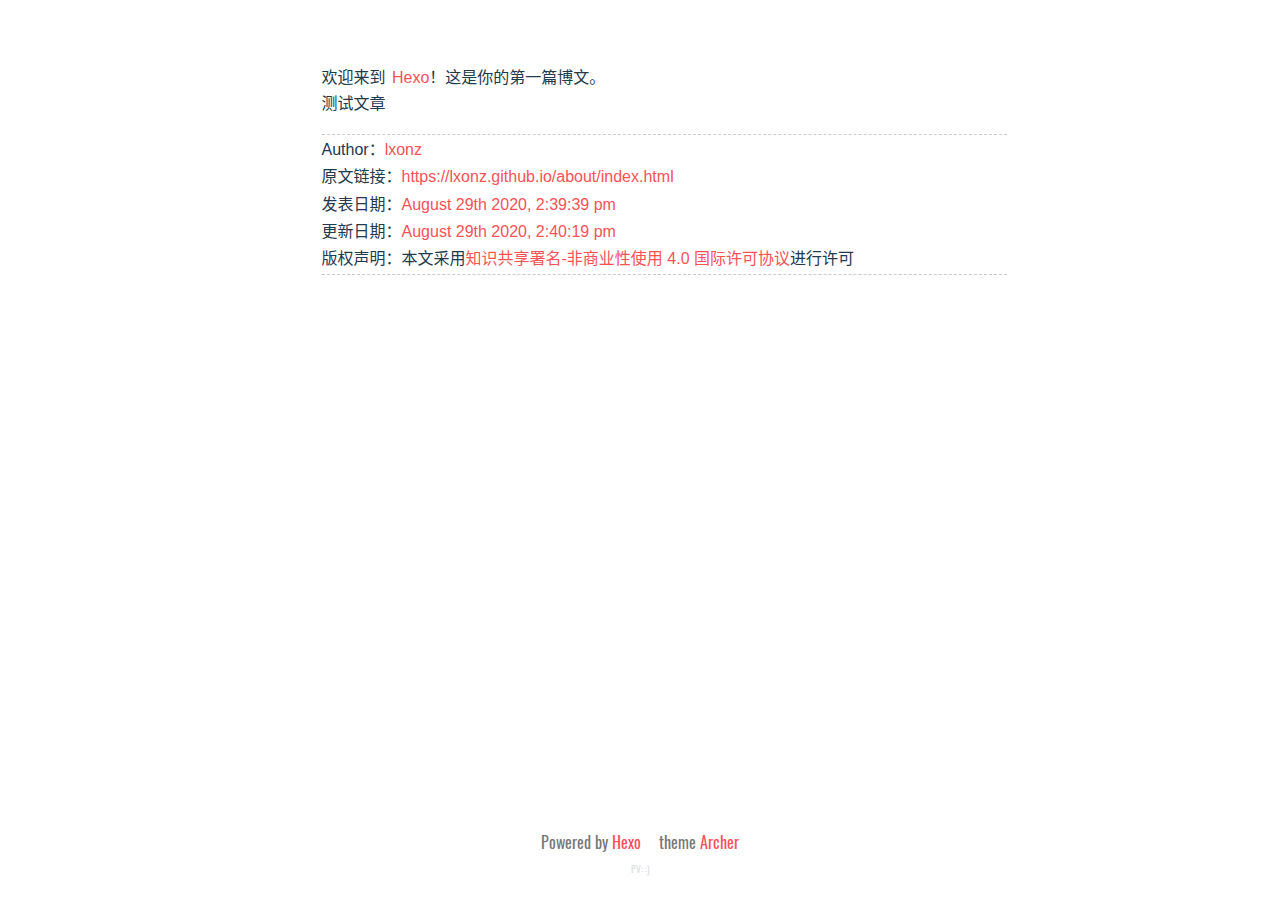
==== about/index.html @ fa8827c8 "Site updated: 2020-08-29 15:02:23" ====
<!DOCTYPE html>
<html lang="en">
    <!-- title -->




<!-- keywords -->




<head>
    <meta charset="utf-8">
    <meta name="viewport" content="width=device-width, initial-scale=1.0, user-scalable=no" >
    <meta name="author" content="lxonz">
    <meta name="renderer" content="webkit">
    <meta name="copyright" content="lxonz">
    
    <meta name="keywords" content="hexo,hexo-theme,hexo-blog">
    
    <meta name="description" content="">
    <meta name="description" content="欢迎来到 Hexo！这是你的第一篇博文。测试文章">
<meta property="og:type" content="website">
<meta property="og:title" content="about">
<meta property="og:url" content="https://lxonz.github.io/about/index.html">
<meta property="og:site_name" content="Hexo">
<meta property="og:description" content="欢迎来到 Hexo！这是你的第一篇博文。测试文章">
<meta property="og:locale" content="en_US">
<meta property="article:published_time" content="2020-08-29T06:39:39.000Z">
<meta property="article:modified_time" content="2020-08-29T06:40:19.985Z">
<meta property="article:author" content="lxonz">
<meta name="twitter:card" content="summary">
    <meta http-equiv="Cache-control" content="no-cache">
    <meta http-equiv="X-UA-Compatible" content="IE=edge,chrome=1"/>
    
    <title>about · lxonz&#39;s Blog</title>
    <style type="text/css">
    @font-face {
        font-family: 'Oswald-Regular';
        src: url("/font/Oswald-Regular.ttf");
    }

    body {
        margin: 0;
    }

    header,
    footer,
    .back-top,
    .sidebar,
    .container,
    .site-intro-meta,
    .toc-wrapper {
        display: none;
    }

    .site-intro {
        position: relative;
        z-index: 3;
        width: 100%;
        /* height: 50vh; */
        overflow: hidden;
    }

    .site-intro-placeholder {
        position: absolute;
        z-index: -2;
        top: 0;
        left: 0;
        width: calc(100% + 300px);
        height: 100%;
        background: repeating-linear-gradient(-45deg, #444 0, #444 80px, #333 80px, #333 160px);
        background-position: center center;
        transform: translate3d(-226px, 0, 0);
        animation: gradient-move 2.5s ease-out 0s infinite;
    }

    @keyframes gradient-move {
        0% {
            transform: translate3d(-226px, 0, 0);
        }
        100% {
            transform: translate3d(0, 0, 0);
        }
    }

</style>

    <link rel="preload" href= "/css/style.css?v=20180824" as="style" onload="this.onload=null;this.rel='stylesheet'" />
    <link rel="stylesheet" href= "/css/mobile.css?v=20180824" media="(max-width: 980px)">
    
    <link rel="preload" href="https://cdnjs.cloudflare.com/ajax/libs/fancybox/3.2.5/jquery.fancybox.min.css" as="style" onload="this.onload=null;this.rel='stylesheet'" />
    
    <!-- /*! loadCSS. [c]2017 Filament Group, Inc. MIT License */
/* This file is meant as a standalone workflow for
- testing support for link[rel=preload]
- enabling async CSS loading in browsers that do not support rel=preload
- applying rel preload css once loaded, whether supported or not.
*/ -->
<script>
(function( w ){
	"use strict";
	// rel=preload support test
	if( !w.loadCSS ){
		w.loadCSS = function(){};
	}
	// define on the loadCSS obj
	var rp = loadCSS.relpreload = {};
	// rel=preload feature support test
	// runs once and returns a function for compat purposes
	rp.support = (function(){
		var ret;
		try {
			ret = w.document.createElement( "link" ).relList.supports( "preload" );
		} catch (e) {
			ret = false;
		}
		return function(){
			return ret;
		};
	})();

	// if preload isn't supported, get an asynchronous load by using a non-matching media attribute
	// then change that media back to its intended value on load
	rp.bindMediaToggle = function( link ){
		// remember existing media attr for ultimate state, or default to 'all'
		var finalMedia = link.media || "all";

		function enableStylesheet(){
			link.media = finalMedia;
		}

		// bind load handlers to enable media
		if( link.addEventListener ){
			link.addEventListener( "load", enableStylesheet );
		} else if( link.attachEvent ){
			link.attachEvent( "onload", enableStylesheet );
		}

		// Set rel and non-applicable media type to start an async request
		// note: timeout allows this to happen async to let rendering continue in IE
		setTimeout(function(){
			link.rel = "stylesheet";
			link.media = "only x";
		});
		// also enable media after 3 seconds,
		// which will catch very old browsers (android 2.x, old firefox) that don't support onload on link
		setTimeout( enableStylesheet, 3000 );
	};

	// loop through link elements in DOM
	rp.poly = function(){
		// double check this to prevent external calls from running
		if( rp.support() ){
			return;
		}
		var links = w.document.getElementsByTagName( "link" );
		for( var i = 0; i < links.length; i++ ){
			var link = links[ i ];
			// qualify links to those with rel=preload and as=style attrs
			if( link.rel === "preload" && link.getAttribute( "as" ) === "style" && !link.getAttribute( "data-loadcss" ) ){
				// prevent rerunning on link
				link.setAttribute( "data-loadcss", true );
				// bind listeners to toggle media back
				rp.bindMediaToggle( link );
			}
		}
	};

	// if unsupported, run the polyfill
	if( !rp.support() ){
		// run once at least
		rp.poly();

		// rerun poly on an interval until onload
		var run = w.setInterval( rp.poly, 500 );
		if( w.addEventListener ){
			w.addEventListener( "load", function(){
				rp.poly();
				w.clearInterval( run );
			} );
		} else if( w.attachEvent ){
			w.attachEvent( "onload", function(){
				rp.poly();
				w.clearInterval( run );
			} );
		}
	}


	// commonjs
	if( typeof exports !== "undefined" ){
		exports.loadCSS = loadCSS;
	}
	else {
		w.loadCSS = loadCSS;
	}
}( typeof global !== "undefined" ? global : this ) );
</script>

    <link rel="icon" href= "/assets/favicon.jpg" />
    <link rel="preload" href="https://cdn.jsdelivr.net/npm/webfontloader@1.6.28/webfontloader.min.js" as="script" />
    <link rel="preload" href="https://cdn.jsdelivr.net/npm/jquery@3.3.1/dist/jquery.min.js" as="script" />
    <link rel="preload" href="/scripts/main.js" as="script" />
    <link rel="preload" as="font" href="/font/Oswald-Regular.ttf" crossorigin>
    <link rel="preload" as="font" href="https://at.alicdn.com/t/font_327081_1dta1rlogw17zaor.woff" crossorigin>
    
    <!-- fancybox -->
    <script src="https://cdnjs.cloudflare.com/ajax/libs/fancybox/3.2.5/jquery.fancybox.min.js" defer></script>
    <!-- 百度统计  -->
    
    <!-- 谷歌统计  -->
    
<meta name="generator" content="Hexo 5.1.1"></head>

    
    
<header class="header">

    <div class="read-progress"></div>
    <div class="header-sidebar-menu">&#xe775;</div>
    <!-- post页的toggle banner  -->
    
    <a class="home-link" href=/>lxonz's Blog.</a>
</header>
    <div class="wrapper">
        <div class="site-intro" style="






">
    
    <!-- 主页  -->
            
    <div class="site-intro-placeholder"></div>
    <div class="site-intro-img" style="background-image: url(/)"></div>
    <div class="site-intro-meta">
        <!-- 标题  -->
        <h1 class="intro-title">
            <!-- 主页  -->
            
        </h1>
        <!-- 副标题 -->
        <p class="intro-subtitle">
            <!-- 主页副标题  -->
            
        </p>
        <!-- 文章页meta -->
        
    </div>
</div>
        <script>
 
  // get user agent
  var browser = {
    versions: function () {
      var u = window.navigator.userAgent;
      return {
        userAgent: u,
        trident: u.indexOf('Trident') > -1, //IE内核
        presto: u.indexOf('Presto') > -1, //opera内核
        webKit: u.indexOf('AppleWebKit') > -1, //苹果、谷歌内核
        gecko: u.indexOf('Gecko') > -1 && u.indexOf('KHTML') == -1, //火狐内核
        mobile: !!u.match(/AppleWebKit.*Mobile.*/), //是否为移动终端
        ios: !!u.match(/\(i[^;]+;( U;)? CPU.+Mac OS X/), //ios终端
        android: u.indexOf('Android') > -1 || u.indexOf('Linux') > -1, //android终端或者uc浏览器
        iPhone: u.indexOf('iPhone') > -1 || u.indexOf('Mac') > -1, //是否为iPhone或者安卓QQ浏览器
        iPad: u.indexOf('iPad') > -1, //是否为iPad
        webApp: u.indexOf('Safari') == -1, //是否为web应用程序，没有头部与底部
        weixin: u.indexOf('MicroMessenger') == -1, //是否为微信浏览器
        uc: u.indexOf('UCBrowser') > -1 //是否为android下的UC浏览器
      };
    }()
  }
  console.log("userAgent:" + browser.versions.userAgent);

  // callback
  function fontLoaded() {
    console.log('font loaded');
    if (document.getElementsByClassName('site-intro-meta')) {
      document.getElementsByClassName('intro-title')[0].classList.add('intro-fade-in');
      document.getElementsByClassName('intro-subtitle')[0].classList.add('intro-fade-in');
      var postIntros = document.getElementsByClassName('post-intros')[0]
      if (postIntros) {
        postIntros.classList.add('post-fade-in');
      }
    }
  }

  // UC不支持跨域，所以直接显示
  function asyncCb(){
    if (browser.versions.uc) {
      console.log("UCBrowser");
      fontLoaded();
    } else {
      WebFont.load({
        custom: {
          families: ['Oswald-Regular']
        },
        loading: function () {  //所有字体开始加载
          // console.log('loading');
        },
        active: function () {  //所有字体已渲染
          fontLoaded();
        },
        inactive: function () { //字体预加载失败，无效字体或浏览器不支持加载
          console.log('inactive: timeout');
          fontLoaded();
        },
        timeout: 5000 // Set the timeout to two seconds
      });
    }
  }

  function asyncErr(){
    console.warn('script load from CDN failed, will load local script')
  }

  // load webfont-loader async, and add callback function
  function async(u, cb, err) {
    var d = document, t = 'script',
      o = d.createElement(t),
      s = d.getElementsByTagName(t)[0];
    o.src = u;
    if (cb) { o.addEventListener('load', function (e) { cb(null, e); }, false); }
    if (err) { o.addEventListener('error', function (e) { err(null, e); }, false); }
    s.parentNode.insertBefore(o, s);
  }

  var asyncLoadWithFallBack = function(arr, success, reject) {
      var currReject = function(){
        reject()
        arr.shift()
        if(arr.length)
          async(arr[0], success, currReject)
        }

      async(arr[0], success, currReject)
  }

  asyncLoadWithFallBack([
    "https://cdn.jsdelivr.net/npm/webfontloader@1.6.28/webfontloader.min.js", 
    "https://cdn.bootcss.com/webfont/1.6.28/webfontloader.js",
    "/lib/webfontloader.min.js"
  ], asyncCb, asyncErr)
</script>        
        <img class="loading" src="/assets/loading.svg" style="display: block; margin: 6rem auto 0 auto; width: 6rem; height: 6rem;" />
        <div class="container container-unloaded">
            <main class="main post-page">
    <article class="article-entry">
        <p>欢迎来到 <a href="https://lxonz.github.io/">Hexo</a>！这是你的第一篇博文。<br>测试文章</p>

    </article>
    <!-- license  -->
    
        <div class="license-wrapper">
            <p>Author：<a href="https://lxonz.github.io">lxonz</a>
            <p>原文链接：<a href="https://lxonz.github.io/about/index.html">https://lxonz.github.io/about/index.html</a>
            <p>发表日期：<a href="https://lxonz.github.io/about/index.html">August 29th 2020, 2:39:39 pm</a>
            <p>更新日期：<a href="https://lxonz.github.io/about/index.html">August 29th 2020, 2:40:19 pm</a>
            <p>版权声明：本文采用<a rel="license noopener" target="_blank" href="http://creativecommons.org/licenses/by-nc/4.0/">知识共享署名-非商业性使用 4.0 国际许可协议</a>进行许可</p>
        </div>
    
    <!-- paginator  -->
    <ul class="post-paginator">
        <li class="next">
            
        </li>
        <li class="previous">
            
        </li>
    </ul>
    <!-- 评论插件 -->
    <!-- 来必力City版安装代码 -->

<!-- City版安装代码已完成 -->
    
    
    <!-- gitalk评论 -->

    <!-- utteranc评论 -->

    <!-- partial('_partial/comment/changyan') -->
    <!--PC版-->


    
    

    <!-- 评论 -->
</main>
            <!-- profile -->
            
        </div>
        <footer class="footer footer-unloaded">
    <!-- social  -->
    
    <div class="social">
        
    
        
            
                <a href="mailto:747490324@qq.com" class="iconfont-archer email" title=email ></a>
            
        
    
        
            
                <a href="//github.com/lxonz" class="iconfont-archer github" target="_blank" title=github></a>
            
        
    
        
            
                <span class="iconfont-archer wechat" title=wechat>
                  
                  <img class="profile-qr" src="/assets/example_qr.png" />
                </span>
            
        
    
        
            
                <span class="iconfont-archer qq" title=qq>
                  
                  <img class="profile-qr" src="/747490324" />
                </span>
            
        
    
        
    
        
    
        
    
        
    
        
    
        
    
        
    
        
    
        
    
        
    
        
    
        
    
        
    
        
    
        
    
        
    

    </div>
    
    <!-- powered by Hexo  -->
    <div class="copyright">
        <span id="hexo-power">Powered by <a href="https://hexo.io/" target="_blank">Hexo</a></span><span class="iconfont-archer power">&#xe635;</span><span id="theme-info">theme <a href="https://github.com/fi3ework/hexo-theme-archer" target="_blank">Archer</a></span>
    </div>
    <!-- 不蒜子  -->
    
    <div class="busuanzi-container">
    
     
    <span id="busuanzi_container_site_pv">PV: <span id="busuanzi_value_site_pv"></span> :)</span>
    
    </div>
    
</footer>
    </div>
    <!-- toc -->
    
    <div class="back-top iconfont-archer">&#xe639;</div>
    <div class="sidebar sidebar-hide">
    <ul class="sidebar-tabs sidebar-tabs-active-0">
        <li class="sidebar-tab-archives"><span class="iconfont-archer">&#xe67d;</span><span class="tab-name">Archive</span></li>
        <li class="sidebar-tab-tags"><span class="iconfont-archer">&#xe61b;</span><span class="tab-name">Tag</span></li>
        <li class="sidebar-tab-categories"><span class="iconfont-archer">&#xe666;</span><span class="tab-name">Cate</span></li>
    </ul>
    <div class="sidebar-content sidebar-content-show-archive">
          <div class="sidebar-panel-archives">
    <!-- 在ejs中将archive按照时间排序 -->
    
    
    
    
    
    
    <div class="total-and-search">
        <div class="total-archive">
        Total : 0
        </div>
        <!-- search  -->
        
    </div>
    
    <div class="post-archive">
    
    </div>
  </div>
        <div class="sidebar-panel-tags">
    <div class="sidebar-tags-name">
    
    </div>
    <div class="iconfont-archer sidebar-tags-empty">&#xe678;</div>
    <div class="tag-load-fail" style="display: none; color: #ccc; font-size: 0.6rem;">
    缺失模块。<br/>
    1、请确保node版本大于6.2<br/>
    2、在博客根目录（注意不是archer根目录）执行以下命令：<br/>
    <span style="color: #f75357; font-size: 1rem; line-height: 2rem;">npm i hexo-generator-json-content --save</span><br/>
    3、在根目录_config.yml里添加配置：
    <pre style="color: #787878; font-size: 0.6rem;">
jsonContent:
  meta: false
  pages: false
  posts:
    title: true
    date: true
    path: true
    text: false
    raw: false
    content: false
    slug: false
    updated: false
    comments: false
    link: false
    permalink: false
    excerpt: false
    categories: true
    tags: true</pre>
    </div> 
    <div class="sidebar-tags-list"></div>
</div>
        <div class="sidebar-panel-categories">
    <div class="sidebar-categories-name">
    
    </div>
    <div class="iconfont-archer sidebar-categories-empty">&#xe678;</div>
    <div class="sidebar-categories-list"></div>
</div>
    </div>
</div> 
    <script>
    var siteMeta = {
        root: "/",
        author: "lxonz"
    }
</script>
    <!-- CDN failover -->
    <script src="https://cdn.jsdelivr.net/npm/jquery@3.3.1/dist/jquery.min.js"></script>
    <script type="text/javascript">
        if (typeof window.$ === 'undefined')
        {
            console.warn('jquery load from jsdelivr failed, will load local script')
            document.write('<script src="/lib/jquery.min.js">\x3C/script>')
        }
    </script>
    <script src="/scripts/main.js"></script>
    <!-- algolia -->
    
    <!-- busuanzi  -->
    
    <script async src="//busuanzi.ibruce.info/busuanzi/2.3/busuanzi.pure.mini.js"></script>
    
    <!-- CNZZ  -->
    
    </div>
    <!-- async load share.js -->
     
    </body>
</html>
---- css/style.css ----
@font-face{font-family:'iconfont-archer';src:url("//at.alicdn.com/t/font_327081_s1wbjxwfu9c.eot");src:url("//at.alicdn.com/t/font_327081_s1wbjxwfu9c.eot?#iefix") format("embedded-opentype"),url("//at.alicdn.com/t/font_327081_s1wbjxwfu9c.woff") format("woff"),url("//at.alicdn.com/t/font_327081_s1wbjxwfu9c.ttf") format("truetype"),url("//at.alicdn.com/t/font_327081_s1wbjxwfu9c.svg#iconfont-archer") format("svg")}.iconfont-archer{font-family:'iconfont-archer' !important;font-size:1rem;font-style:normal;-webkit-font-smoothing:antialiased;-moz-osx-font-smoothing:grayscale}/*! normalize.css v3.0.2 | MIT License | git.io/normalize */html{-ms-text-size-adjust:100%;-webkit-text-size-adjust:100%}body{margin:0}article,aside,details,figcaption,figure,footer,header,hgroup,main,menu,nav,section,summary{display:block}audio,canvas,progress,video{display:inline-block;vertical-align:baseline}audio:not([controls]){display:none;height:0}[hidden],template{display:none}a{background-color:transparent}a:active,a:hover{outline:0}abbr[title]{border-bottom:1px dotted}b,strong{font-weight:bold}dfn{font-style:italic}h1{font-size:2em;margin:0.67em 0}mark{background:#ff0;color:#000}small{font-size:80%}sub,sup{font-size:75%;line-height:0;position:relative;vertical-align:baseline}sup{top:-0.5em}sub{bottom:-0.25em}img{border:0}svg:not(:root){overflow:hidden}figure{margin:1em 40px}hr{-moz-box-sizing:content-box;box-sizing:content-box;height:0}pre{overflow:auto}code,kbd,pre,samp{font-family:monospace, monospace;font-size:1em}button,input,optgroup,select,textarea{color:inherit;font:inherit;margin:0}button{overflow:visible}button,select{text-transform:none}button,html input[type="button"],input[type="reset"],input[type="submit"]{-webkit-appearance:button;cursor:pointer}button[disabled],html input[disabled]{cursor:default}button::-moz-focus-inner,input::-moz-focus-inner{border:0;padding:0}input{line-height:normal}input[type='checkbox'],input[type='radio']{box-sizing:border-box;padding:0}input[type='number']::-webkit-inner-spin-button,input[type='number']::-webkit-outer-spin-button{height:auto}input[type='searcher']{-webkit-appearance:textfield;-moz-box-sizing:content-box;-webkit-box-sizing:content-box;box-sizing:content-box}input[type='searcher']::-webkit-searcher-cancel-button,input[type='searcher']::-webkit-searcher-decoration{-webkit-appearance:none}fieldset{border:1px solid #c0c0c0;margin:0 2px;padding:0.35em 0.625em 0.75em}legend{border:0;padding:0}textarea{overflow:auto}optgroup{font-weight:bold}table{border-collapse:collapse;border-spacing:0}td,th{padding:0}html{font-size:16px;font-family:-apple-system,BlinkMacSystemFont,"Helvetica Neue",Arial,"PingFang SC","Hiragino Sans GB",STHeiti,"Microsoft YaHei","Microsoft JhengHei","Source Han Sans SC","Noto Sans CJK SC","Source Han Sans CN","Noto Sans SC","Source Han Sans TC","Noto Sans CJK TC","WenQuanYi Micro Hei",SimSun,sans-serif;overflow-x:hidden}*{font-family:inherit}body{z-index:100;position:relative;background-color:#fff;overflow-x:hidden}.wrapper{z-index:1;display:flex;flex-direction:column;width:100%;min-height:100vh;transition:all 0.3s ease-in 0s;transform:translate3d(0, 0, 0);position:relative;box-shadow:-3px 0 2px 0 rgba(0,0,0,0.6)}.wrapper-sidebar-active{transform:translate3d(400px, 0, 0)}.main{order:1;width:50%;min-width:42.8125rem;flex-grow:0;padding:0 0 0 0;margin-left:3rem}.container{display:flex;padding:3rem 0 0 0;position:relative;background-color:#fff;top:0;left:0;align-items:flex-start;justify-content:center;width:100%;overflow:hidden;transition:all 0.5s ease-out 0s;opacity:1;transform:translate3d(0, 0, 0)}.container-unloaded{opacity:0;transform:translate3d(0, 1rem, 0)}a{text-decoration:none}ul,li{list-style-type:none}.back-top{position:fixed;display:block;left:1rem;bottom:1rem;z-index:10;opacity:0;width:1.5rem;height:1.5rem;text-align:center;line-height:1.5rem;border:2px solid #000;background-color:rgba(255,255,255,0.8);cursor:pointer}.back-top:hover{background-color:#000;color:#fff}.back-top-show{opacity:1;pointer-events:initial}::selection{background:#f75357;color:#eee}::-moz-selection{background:#f75357;color:#eee}::-webkit-selection{background:#f75357;color:#eee}.fancy-link{padding:0 !important;margin:0 !important}.site-intro-img{position:absolute;z-index:-1;top:0;left:0;height:calc(100% + 1px);width:100%;filter:brightness(0.5);-webkit-filter:brightness(0.5);-moz-filter:brightness(0.5);background-repeat:no-repeat;background-position:center center;background-size:cover;background-color:transparent}.site-intro-meta{width:100%;height:100%;display:flex;flex-direction:column;justify-content:center;align-items:center}.intro-title,.intro-subtitle{font-family:"Oswald-Regular";color:#fff;margin:0;opacity:0;transition:all 0.5s ease-out 0s;transform:translate(0, -1rem)}.intro-title{font-size:4rem}.intro-subtitle{font-size:2rem;transition-delay:0.5s}.intro-fade-in{opacity:1;transform:translate(0, 0)}.header{position:fixed;top:0;width:100%;height:3.5rem;overflow:hidden;z-index:10;transform:translate3d(0, 0, 0);transition:transform 0.3s ease-in 0s}.header-sidebar-active{transform:translate3d(400px, 0, 0)}.read-progress{width:100%;position:absolute;top:0;left:0;height:3px;background-color:rgba(0,0,0,0.7);transition:transform 0.1s ease-out 0s;transform:translate3d(-100%, 0, 0);z-index:99999}.banner{position:relative;width:100%;margin:0 auto;height:calc(100% - 1px);border-bottom:1px solid rgba(0,0,0,0.8);background-color:rgba(255,255,255,0.8);transform:translate3d(0, -100%, 0);transition:transform 0.3s ease-out 0s}.banner-show{transform:translate3d(0, 0, 0)}.post-title{display:flex;justify-content:center;align-items:center;height:100%;width:70%;margin-left:15%}.post-title a{white-space:nowrap;color:rgba(0,0,0,0.8);line-height:100%;max-width:100%;text-overflow:ellipsis;overflow:hidden;padding-bottom:0.2rem;text-align:center;font-size:1.5rem}.blog-title{display:flex;position:absolute;right:2.5rem;top:50%;transform:translate(0, -50%);justify-content:center;align-items:center;height:100%}.blog-title a{vertical-align:top;white-space:nowrap;color:#000;font:1rem/1rem "Oswald-Regular"}.blog-title a:hover{color:#f75357}.header-sidebar-menu{position:absolute;left:1rem;top:50%;border:2px solid #fff;width:1.5rem;height:1.5rem;transform:translate(0, -50%);transition:transform 0.3s ease;font-family:'iconfont-archer';color:#fff;text-align:center;line-height:1.5rem;z-index:21;cursor:pointer}.header-sidebar-menu:hover{background-color:#fff;color:#000;transform:translate(0, -50%)}.header-sidebar-menu-active{transform:translate(0, -50%) rotate(180deg) !important;transition:transform 0.3s ease}.header-sidebar-menu-black{color:#000;background-color:#fff;border-color:#000}.header-sidebar-menu-black:hover{background-color:#000;color:#fff}.home-link{position:absolute;right:2.5rem;top:50%;transform:translate(0, -50%);font-family:"Oswald-Regular";color:#fff;cursor:pointer}.home-link:hover{color:#f75357}.home-link-hide{display:none}.profile{order:0;vertical-align:top;flex-shrink:0;margin:4px 0 0 0;width:200px;font:1rem "Oswald-Regular";border-bottom:1px solid rgba(0,0,0,0.1);padding-bottom:0.5rem}.profile *{color:#777}.profile>*:last-child{border-bottom:none;padding-bottom:0}.profile-avatar{display:block;border-radius:1rem;width:100%;box-shadow:0 0 2px 0 rgba(0,0,0,0.6)}.profile-name{font-size:2rem;line-height:3rem;padding:0.5rem 0 0 0;color:#333;text-align:center}.profile-signature{font-size:1rem;text-align:center}.profile-social{position:relative;width:100%;text-align:left;line-height:1.7rem;padding:0.5rem 0;border-bottom:1px solid rgba(0,0,0,0.1)}.profile-social .iconfont-archer{position:relative}.profile-social .iconfont-archer{display:inline-block;text-align:center}.profile-social .iconfont-archer::before{display:inline-block;color:#777;font-size:1.5rem;margin:0 .4rem 0 0}.profile-social .iconfont-archer:last-of-child::before{margin:0}.profile-social .email{top:1.5px}.profile-social .email::before{content:'\e642'}.profile-social .email:hover::before{color:#0cb49d}.profile-social .github::before{font-size:1.6rem;content:'\e69f'}.profile-social .github:hover::before{color:#24292e}.profile-social .wechat{top:2px}.profile-social .wechat::before{font-size:1.4rem;content:'\ec7d'}.profile-social .wechat:hover::before{color:#42ae3c}.profile-social .qq{top:2px}.profile-social .qq::before{font-size:1.4rem;content:'\e61d'}.profile-social .qq:hover::before{color:#4f4e71}.profile-social .telegram{top:2px}.profile-social .telegram::before{font-size:1.3rem;content:'\e731'}.profile-social .telegram:hover::before{color:#36a1d3}.profile-social .weibo::before{font-size:1.6rem;content:'\e619'}.profile-social .weibo:hover::before{color:#d52a2a}.profile-social .zhihu{top:1.5px}.profile-social .zhihu::before{font-size:1.35rem;content:'\e61a'}.profile-social .zhihu:hover::before{color:#0f88eb}.profile-social .douban{top:1px}.profile-social .douban::before{font-size:1.25rem;content:'\e605'}.profile-social .douban:hover::before{color:#007711}.profile-social .facebook{top:2px}.profile-social .facebook::before{font-size:1.5rem;content:'\e67a'}.profile-social .facebook:hover::before{color:#3b5998}.profile-social .twitter::before{content:'\e634'}.profile-social .twitter:hover::before{color:#1da1f2}.profile-social .instagram{top:1px}.profile-social .instagram::before{content:'\e79d';font-size:1.4rem}.profile-social .instagram:hover::before{color:#8042b6}.profile-social .stack-overflow::before{font-size:1.15rem;content:'\e80b'}.profile-social .stack-overflow:hover::before{color:#f37f23}.profile-social .segmentFault{top:1.5px}.profile-social .segmentFault::before{font-size:1.5rem;content:'\e60c'}.profile-social .segmentFault:hover::before{color:#f37f23}.profile-social .juejin::before{font-size:1.35rem;content:'\e60b'}.profile-social .juejin:hover::before{color:#f37f23}.profile-social .v2ex::before{font-size:1.1rem;content:'\e663'}.profile-social .v2ex:hover::before{color:#171718}.profile-social .bilibili{top:2px}.profile-social .bilibili::before{font-size:1.75rem;content:'\e64e'}.profile-social .bilibili:hover::before{color:#2cb2f9}.profile-social .linkedin{top:-.5px}.profile-social .linkedin::before{font-size:1.25rem;content:'\e695'}.profile-social .linkedin:hover::before{color:#0077b5}.profile-social .steam{top:-.5px}.profile-social .steam::before{font-size:1.25rem;content:'\f23b'}.profile-social .steam:hover::before{color:#010101}.profile-social .others{top:-.5px}.profile-social .others::before{font-size:1.1rem;content:'\e64a'}.profile-social .others:hover::before{color:#8090b0}.profile-social .rss::before{font-size:1.05rem;content:'\e652'}.profile-social .rss:hover::before{color:#e53935}.wechat,.qq{cursor:pointer}.wechat:hover .profile-qr,.qq:hover .profile-qr{opacity:1;visibility:visible}.profile-qr{visibility:hidden;position:absolute;left:0;bottom:2.5rem;border:3px solid #fff;border-radius:3px;z-index:99;background-color:#fff;width:7rem;opacity:0;transition:all 0.1s ease-in 0s}.friends{padding:0.5rem 0;border-bottom:1px solid rgba(0,0,0,0.1);text-align:left}.friends div{font-size:1.2rem;text-align:left;font-weight:bold}.friends a{margin-right:0.6rem}.about-me{padding:0.5rem 0;border-bottom:1px solid rgba(0,0,0,0.1)}.about-me a{font-size:1.2rem;font-weight:bold}.footer{flex-grow:1;display:flex;flex-direction:column;justify-content:flex-end;padding:2.5rem 0 1.5rem 0;background-color:#fff}.social{text-align:center;vertical-align:text-bottom}.social .iconfont-archer{position:relative}.social .iconfont-archer{display:inline-block;text-align:center}.social .iconfont-archer::before{display:inline-block;color:#777;font-size:2.4rem;margin:0 .5rem 0 0}.social .iconfont-archer:last-of-child::before{margin:0}.social .email{top:2.4px}.social .email::before{content:'\e642'}.social .email:hover::before{color:#0cb49d}.social .github::before{font-size:2.56rem;content:'\e69f'}.social .github:hover::before{color:#24292e}.social .wechat{top:3.2px}.social .wechat::before{font-size:2.24rem;content:'\ec7d'}.social .wechat:hover::before{color:#42ae3c}.social .qq{top:3.2px}.social .qq::before{font-size:2.24rem;content:'\e61d'}.social .qq:hover::before{color:#4f4e71}.social .telegram{top:3.2px}.social .telegram::before{font-size:2.08rem;content:'\e731'}.social .telegram:hover::before{color:#36a1d3}.social .weibo::before{font-size:2.56rem;content:'\e619'}.social .weibo:hover::before{color:#d52a2a}.social .zhihu{top:2.4px}.social .zhihu::before{font-size:2.16rem;content:'\e61a'}.social .zhihu:hover::before{color:#0f88eb}.social .douban{top:1.6px}.social .douban::before{font-size:2rem;content:'\e605'}.social .douban:hover::before{color:#007711}.social .facebook{top:3.2px}.social .facebook::before{font-size:2.4rem;content:'\e67a'}.social .facebook:hover::before{color:#3b5998}.social .twitter::before{content:'\e634'}.social .twitter:hover::before{color:#1da1f2}.social .instagram{top:1.6px}.social .instagram::before{content:'\e79d';font-size:2.24rem}.social .instagram:hover::before{color:#8042b6}.social .stack-overflow::before{font-size:1.84rem;content:'\e80b'}.social .stack-overflow:hover::before{color:#f37f23}.social .segmentFault{top:2.4px}.social .segmentFault::before{font-size:2.4rem;content:'\e60c'}.social .segmentFault:hover::before{color:#f37f23}.social .juejin::before{font-size:2.16rem;content:'\e60b'}.social .juejin:hover::before{color:#f37f23}.social .v2ex::before{font-size:1.76rem;content:'\e663'}.social .v2ex:hover::before{color:#171718}.social .bilibili{top:3.2px}.social .bilibili::before{font-size:2.8rem;content:'\e64e'}.social .bilibili:hover::before{color:#2cb2f9}.social .linkedin{top:-.8px}.social .linkedin::before{font-size:2rem;content:'\e695'}.social .linkedin:hover::before{color:#0077b5}.social .steam{top:-.8px}.social .steam::before{font-size:2rem;content:'\f23b'}.social .steam:hover::before{color:#010101}.social .others{top:-.8px}.social .others::before{font-size:1.76rem;content:'\e64a'}.social .others:hover::before{color:#8090b0}.social .rss::before{font-size:1.68rem;content:'\e652'}.social .rss:hover::before{color:#e53935}.copyright{font-family:"Oswald-Regular";margin:0.5rem auto;text-align:center;color:#777}.copyright a{color:#f75357}.power{position:relative;vertical-align:baseline;font-size:1rem;padding:0 0.2rem}.busuanzi-container{text-align:center}#busuanzi_container_site_pv,#busuanzi_container_site_uv{display:block;text-align:center;font:0.6rem "Oswald-Regular";color:#ddd}.page-nav{padding:1rem 0 0.5rem 0;display:flex;justify-content:center}.page-nav>*{font:1.4rem "Oswald-Regular";color:#252525;vertical-align:middle;margin-right:0.5rem;text-align:center}.page-nav a{position:relative;color:#ccc;overflow:visible}.page-nav a::after{content:'';position:absolute;left:calc((100% - 98%) / 2);bottom:-15%;transition:all 0.15s ease-in;width:98%;height:2px;transform:translate(0, 0);background-color:#ccc;opacity:0}.page-nav a:hover::after{transform:translate(0, -2px);opacity:1}@font-face{font-family:'iconfont-archer';src:url("//at.alicdn.com/t/font_327081_s1wbjxwfu9c.eot");src:url("//at.alicdn.com/t/font_327081_s1wbjxwfu9c.eot?#iefix") format("embedded-opentype"),url("//at.alicdn.com/t/font_327081_s1wbjxwfu9c.woff") format("woff"),url("//at.alicdn.com/t/font_327081_s1wbjxwfu9c.ttf") format("truetype"),url("//at.alicdn.com/t/font_327081_s1wbjxwfu9c.svg#iconfont-archer") format("svg")}.iconfont-archer{font-family:'iconfont-archer' !important;font-size:1rem;font-style:normal;-webkit-font-smoothing:antialiased;-moz-osx-font-smoothing:grayscale}.popup{display:none;position:fixed;top:10%;left:50%;width:700px;height:80%;margin-left:-350px;padding:3px 0 0 10px;background:#fff;color:#333;z-index:9999;box-shadow:0px 0px 10px rgba(0,0,0,0.5);border-radius:5px}@media (max-width: 767px){.popup{padding:3px;top:0;left:0;margin:0;width:100%;height:100%;border-radius:0px}}.popoverlay{position:fixed;width:100%;height:100%;top:0px;left:0px;z-index:2080;background-color:rgba(0,0,0,0.3)}.popup-btn-close{position:absolute;top:6px;right:14px;color:#f75357;cursor:pointer}.popup-btn-close .iconfont-archer{font-size:20px}.algolia-popup{overflow:hidden;padding:0}.algolia-popup .popup-btn-close{padding-left:15px;border-left:1px solid #eee;top:10px}.algolia-popup .popup-btn-close .fa{color:#999;font-size:18px}.algolia-popup .popup-btn-close:hover .fa{color:#222}.algolia-search{padding:10px 15px 5px;max-height:50px;border-bottom:1px solid #ccc;background:#f5f5f5;border-top-left-radius:5px;border-top-right-radius:5px}.algolia-search-input-icon{display:inline-block;width:20px}.algolia-search-input-icon .fa{font-size:18px}.algolia-search-input{display:inline-block;width:calc(90% - 20px)}.algolia-search-input input{padding:5px 0;width:100%;outline:none;border:none;background:transparent}.algolia-powered{float:right}.algolia-powered img{display:inline-block;height:18px;vertical-align:middle}.algolia-results{position:relative;overflow:auto;padding:10px 30px;height:calc(100% - 50px)}.algolia-results hr{margin:10px 0}.algolia-results .highlight{font-style:normal;margin:0;padding:0 2px;font-size:inherit;color:#f00}.algolia-hits{margin-top:20px}.algolia-hit-item{margin:15px 0}.algolia-hit-item-link{color:#555;padding:0 0 2px 0;display:block;border-bottom:1px dashed #ccc;transition-duration:0.2s;transition-timing-function:ease-in-out;transition-delay:0s}.algolia-hit-item-link em{font-style:normal;color:#f75357}.ais-search-box--reset-wrapper,.ais-search-box--magnifier-wrapper{display:none !important}.ais-pagination{display:flex;justify-content:center;padding:0;margin:40px 0 0 0;border-top:none}.ais-pagination--item{display:inline-block;margin:0 5px}.ais-pagination--item a{color:#f75357}.ais-pagination--item__active a{pointer-events:none;cursor:auto;color:#222}.ais-pagination--item__page{border-top:none}.ais-pagination--item__page:hover{border-bottom:1px solid #222}.algolia-pagination .disabled-item{visibility:hidden}html::-webkit-scrollbar,.sidebar-panel-archives::-webkit-scrollbar,.sidebar-tags-list::-webkit-scrollbar,.sidebar-categories-list::-webkit-scrollbar,.highlight::-webkit-scrollbar{background-color:rgba(0,0,0,0.5);width:5px}html::-webkit-scrollbar-corner,.sidebar-panel-archives::-webkit-scrollbar-corner,.sidebar-tags-list::-webkit-scrollbar-corner,.sidebar-categories-list::-webkit-scrollbar-corner,.highlight::-webkit-scrollbar-corner{display:none}html::-webkit-scrollbar-button,.sidebar-panel-archives::-webkit-scrollbar-button,.sidebar-tags-list::-webkit-scrollbar-button,.sidebar-categories-list::-webkit-scrollbar-button,.highlight::-webkit-scrollbar-button{display:none}html::-webkit-scrollbar-button:start:increment,html::-webkit-scrollbar-button:end:decrement,.sidebar-panel-archives::-webkit-scrollbar-button:start:increment,.sidebar-panel-archives::-webkit-scrollbar-button:end:decrement,.sidebar-tags-list::-webkit-scrollbar-button:start:increment,.sidebar-tags-list::-webkit-scrollbar-button:end:decrement,.sidebar-categories-list::-webkit-scrollbar-button:start:increment,.sidebar-categories-list::-webkit-scrollbar-button:end:decrement,.highlight::-webkit-scrollbar-button:start:increment,.highlight::-webkit-scrollbar-button:end:decrement{display:none}html::-webkit-scrollbar-thumb,.sidebar-panel-archives::-webkit-scrollbar-thumb,.sidebar-tags-list::-webkit-scrollbar-thumb,.sidebar-categories-list::-webkit-scrollbar-thumb,.highlight::-webkit-scrollbar-thumb{border-radius:8px;background-color:rgba(0,0,0,0.2)}html::-webkit-scrollbar-track,html::-webkit-scrollbar-thumb,.sidebar-panel-archives::-webkit-scrollbar-track,.sidebar-panel-archives::-webkit-scrollbar-thumb,.sidebar-tags-list::-webkit-scrollbar-track,.sidebar-tags-list::-webkit-scrollbar-thumb,.sidebar-categories-list::-webkit-scrollbar-track,.sidebar-categories-list::-webkit-scrollbar-thumb,.highlight::-webkit-scrollbar-track,.highlight::-webkit-scrollbar-thumb{border:none}html::-webkit-scrollbar-thumb,.sidebar-panel-archives::-webkit-scrollbar-thumb,.sidebar-tags-list::-webkit-scrollbar-thumb,.sidebar-categories-list::-webkit-scrollbar-thumb,.highlight::-webkit-scrollbar-thumb{background-color:rgba(255,255,255,0.2);border-radius:0px}html::-webkit-scrollbar-track:hover,.sidebar-panel-archives::-webkit-scrollbar-track:hover,.sidebar-tags-list::-webkit-scrollbar-track:hover,.sidebar-categories-list::-webkit-scrollbar-track:hover,.highlight::-webkit-scrollbar-track:hover{background-color:rgba(0,0,0,0.1)}.sidebar-archive::-webkit-scrollbar-thumb,.sidebar-tags-list::-webkit-scrollbar-thumb,.sidebar-categories-list::-webkit-scrollbar-thumb{border-radius:8px;background-color:rgba(255,255,255,0.7)}.sidebar-archive::-webkit-scrollbar-thumb,.sidebar-tags-list::-webkit-scrollbar-thumb,.sidebar-categories-list::-webkit-scrollbar-thumb{background-color:rgba(255,255,255,0.7);border-radius:0px}.sidebar-archive::-webkit-scrollbar-track:hover,.sidebar-tags-list::-webkit-scrollbar-track:hover,.sidebar-categories-list::-webkit-scrollbar-track:hover{background-color:rgba(255,255,255,0.7)}.highlight::-webkit-scrollbar{height:5px}.highlight::-webkit-scrollbar-thumb{border-radius:8px;background-color:rgba(255,255,255,0.3)}.highlight::-webkit-scrollbar-thumb{background-color:rgba(255,255,255,0.3);border-radius:0px}.highlight::-webkit-scrollbar-track:hover{background-color:rgba(255,255,255,0.3)}@font-face{font-family:'iconfont-archer';src:url("//at.alicdn.com/t/font_327081_s1wbjxwfu9c.eot");src:url("//at.alicdn.com/t/font_327081_s1wbjxwfu9c.eot?#iefix") format("embedded-opentype"),url("//at.alicdn.com/t/font_327081_s1wbjxwfu9c.woff") format("woff"),url("//at.alicdn.com/t/font_327081_s1wbjxwfu9c.ttf") format("truetype"),url("//at.alicdn.com/t/font_327081_s1wbjxwfu9c.svg#iconfont-archer") format("svg")}.iconfont-archer{font-family:'iconfont-archer' !important;font-size:1rem;font-style:normal;-webkit-font-smoothing:antialiased;-moz-osx-font-smoothing:grayscale}.abstract-content pre,.abstract-content .highlight,.article-entry pre,.article-entry .highlight{margin:0.8rem 0;padding:0.7rem 0.7rem;overflow:auto;font-size:0.9rem;line-height:1.3rem}.abstract-content .highlight .gutter pre,.abstract-content .highlight .gutter pre .line,.abstract-content .gist .gist-file .gist-data .line-numbers,.article-entry .highlight .gutter pre,.article-entry .highlight .gutter pre .line,.article-entry .gist .gist-file .gist-data .line-numbers{color:#666}.abstract-content pre,.abstract-content code,.article-entry pre,.article-entry code{font-family:'Source Code Pro', Consolas, Menlo, Monaco, 'Courier New', monospace;font-weight:400}.abstract-content code,.article-entry code{background:#eee;padding:1px 0.4rem;border-radius:2px;margin:0 0.2rem;border:none}.abstract-content pre code,.article-entry pre code{background:none;text-shadow:none;padding:0;color:#657b83}.abstract-content .highlight,.article-entry .highlight{border-radius:4px}.abstract-content .highlight pre,.article-entry .highlight pre{border:none;margin:0;padding:0}.abstract-content .highlight table,.article-entry .highlight table{margin:0;width:auto}.abstract-content .highlight td,.article-entry .highlight td{border:none;padding:0}.abstract-content .highlight figcaption,.article-entry .highlight figcaption{color:highlight-comment;line-height:1em;margin-bottom:1em}.abstract-content .highlight figcaption:before,.abstract-content .highlight figcaption:after,.article-entry .highlight figcaption:before,.article-entry .highlight figcaption:after{content:'';display:table}.abstract-content .highlight figcaption:after,.article-entry .highlight figcaption:after{clear:both}.abstract-content .highlight figcaption a,.article-entry .highlight figcaption a{float:right}.abstract-content .highlight .gutter pre,.article-entry .highlight .gutter pre{text-align:right;padding-right:20px}.abstract-content .highlight .gutter pre .line,.article-entry .highlight .gutter pre .line{text-shadow:none}.abstract-content .highlight .line,.article-entry .highlight .line{min-height:19px}.abstract-content .highlight,.abstract-content pre,.article-entry .highlight,.article-entry pre{color:#abb2bf;background:#282c34}.abstract-content .highlight pre .comment,.abstract-content .highlight pre .quote,.article-entry .highlight pre .comment,.article-entry .highlight pre .quote{color:#5c6370;font-style:italic}.abstract-content .highlight pre .doctag,.abstract-content .highlight pre .keyword,.abstract-content .highlight pre .formula,.article-entry .highlight pre .doctag,.article-entry .highlight pre .keyword,.article-entry .highlight pre .formula{color:#c678dd}.abstract-content .highlight pre .section,.abstract-content .highlight pre .name,.abstract-content .highlight pre .selector-tag,.abstract-content .highlight pre .deletion,.abstract-content .highlight pre .subst,.article-entry .highlight pre .section,.article-entry .highlight pre .name,.article-entry .highlight pre .selector-tag,.article-entry .highlight pre .deletion,.article-entry .highlight pre .subst{color:#e06c75}.abstract-content .highlight pre .literal,.article-entry .highlight pre .literal{color:#56b6c2}.abstract-content .highlight pre .string,.abstract-content .highlight pre .regexp,.abstract-content .highlight pre .addition,.abstract-content .highlight pre .attribute,.abstract-content .highlight pre .meta-string,.article-entry .highlight pre .string,.article-entry .highlight pre .regexp,.article-entry .highlight pre .addition,.article-entry .highlight pre .attribute,.article-entry .highlight pre .meta-string{color:#98c379}.abstract-content .highlight pre .built_in,.abstract-content .highlight pre .class pre .title,.article-entry .highlight pre .built_in,.article-entry .highlight pre .class pre .title{color:#e6c07b}.abstract-content .highlight pre .attr,.abstract-content .highlight pre .variable,.abstract-content .highlight pre .template-variable,.abstract-content .highlight pre .type,.abstract-content .highlight pre .selector-class,.abstract-content .highlight pre .selector-attr,.abstract-content .highlight pre .selector-pseudo,.abstract-content .highlight pre .number,.article-entry .highlight pre .attr,.article-entry .highlight pre .variable,.article-entry .highlight pre .template-variable,.article-entry .highlight pre .type,.article-entry .highlight pre .selector-class,.article-entry .highlight pre .selector-attr,.article-entry .highlight pre .selector-pseudo,.article-entry .highlight pre .number{color:#d19a66}.abstract-content .highlight pre .symbol,.abstract-content .highlight pre .bullet,.abstract-content .highlight pre .link,.abstract-content .highlight pre .meta,.abstract-content .highlight pre .selector-id,.abstract-content .highlight pre .title,.article-entry .highlight pre .symbol,.article-entry .highlight pre .bullet,.article-entry .highlight pre .link,.article-entry .highlight pre .meta,.article-entry .highlight pre .selector-id,.article-entry .highlight pre .title{color:#61aeee}.abstract-content .highlight pre .emphasis,.article-entry .highlight pre .emphasis{font-style:italic}.abstract-content .highlight pre .strong,.article-entry .highlight pre .strong{font-weight:bold}.abstract-content .highlight pre .link,.article-entry .highlight pre .link{text-decoration:underline}.abstract-content .gist,.article-entry .gist{margin:0 -20px;border-style:solid;border-color:#ddd;border-width:1px 0;background:#272822;padding:15px 20px 15px 0}.abstract-content .gist .gist-file,.article-entry .gist .gist-file{border:none;font-family:'Source Code Pro', Consolas, Monaco, Menlo, Consolas, monospace;margin:0}.abstract-content .gist .gist-file .gist-data,.article-entry .gist .gist-file .gist-data{background:none;border:none}.abstract-content .gist .gist-file .gist-data .line-numbers,.article-entry .gist .gist-file .gist-data .line-numbers{background:none;border:none;padding:0 20px 0 0}.abstract-content .gist .gist-file .gist-data .line-data,.article-entry .gist .gist-file .gist-data .line-data{padding:0 !important}.abstract-content .gist .gist-file .highlight,.article-entry .gist .gist-file .highlight{margin:0;padding:0;border:none}.abstract-content .gist .gist-file .gist-meta,.article-entry .gist .gist-file .gist-meta{background:#272822;color:highlight-comment;font:0.85em 'Helvetica Neue', Helvetica, Arial, sans-serif;text-shadow:0 0;padding:0;margin-top:1em;margin-left:20px}.abstract-content .gist .gist-file .gist-meta a,.article-entry .gist .gist-file .gist-meta a{color:#258fb8;font-weight:normal}.abstract-content .gist .gist-file .gist-meta a:hover,.article-entry .gist .gist-file .gist-meta a:hover{text-decoration:underline}@font-face{font-family:'iconfont-archer';src:url("//at.alicdn.com/t/font_327081_s1wbjxwfu9c.eot");src:url("//at.alicdn.com/t/font_327081_s1wbjxwfu9c.eot?#iefix") format("embedded-opentype"),url("//at.alicdn.com/t/font_327081_s1wbjxwfu9c.woff") format("woff"),url("//at.alicdn.com/t/font_327081_s1wbjxwfu9c.ttf") format("truetype"),url("//at.alicdn.com/t/font_327081_s1wbjxwfu9c.svg#iconfont-archer") format("svg")}.iconfont-archer{font-family:'iconfont-archer' !important;font-size:1rem;font-style:normal;-webkit-font-smoothing:antialiased;-moz-osx-font-smoothing:grayscale}.sidebar-panel-archives{padding:1rem}.sidebar-panel-archives ul{padding:0;margin:0}.ps__rail-x,.ps__rail-y{display:none !important}.post-archive{overflow-y:auto}.archive-post-item,.meta-post-item{vertical-align:middle;border-left:1px solid #bbb;margin-left:0.3rem;padding:0.1rem 0 0.1rem 0.5rem;box-sizing:border-box}.archive-post-item:hover,.meta-post-item:hover{border-left-color:#f75357}.archive-post-item:hover .archive-post-date,.meta-post-item:hover .archive-post-date,.archive-post-item:hover .meta-post-date,.meta-post-item:hover .meta-post-date,.archive-post-item:hover .archive-post-title,.meta-post-item:hover .archive-post-title,.archive-post-item:hover .meta-post-title,.meta-post-item:hover .meta-post-title{color:#f75357}.total-and-search{display:flex}.site-search{cursor:pointer}.site-search .search-icon{color:#f75357;line-height:1.9rem;font-size:1.5rem;position:relative;margin-left:0.5rem}.archive-year,.total-archive{font:1.2rem "Oswald-Regular";color:#f75357}.archive-year{font-size:1rem;margin-bottom:0.3rem}.archive-post-date,.meta-post-date{font:0.9rem/1rem "Oswald-Regular";color:#999}.archive-post-title,.meta-post-title{font-size:1rem;margin-left:0.8rem;text-align:left;color:#ccc}.sidebar-panel-tags,.sidebar-panel-categories{padding:1rem 1rem 5px 1rem;position:relative;display:flex;flex-direction:column}.sidebar-tags-name,.sidebar-categories-name{flex-grow:0;width:100%;padding:0 0 1rem 0;max-height:28rem;overflow:auto}.sidebar-tag-name,.sidebar-category-name{display:inline-block;border:1px solid #fff;border-radius:5rem;padding:0.07rem 0.4rem 0.1rem 0.4rem;margin:0.2rem 0;white-space:nowrap;font-size:1rem;cursor:pointer;color:#fff}.sidebar-tag-name:hover,.sidebar-category-name:hover{border-color:#f75357;color:#f75357}.sidebar-tag-name .iconfont-archer,.sidebar-category-name .iconfont-archer{pointer-events:none;transform:translateY(-1rem);font-size:0.6rem;margin:0 0.3rem 0 0.1rem}.sidebar-category-name .iconfont-archer{font-size:16px}.sidebar-tags-empty,.sidebar-categories-empty{display:none}.sidebar-tags-empty-active,.sidebar-categories-empty-active{display:block;font-size:6rem !important;margin-top:7rem;user-select:none;text-align:center;color:#fff}.sidebar-label-focus{border-color:#f75357;color:#f75357}.sidebar-tags-list,.sidebar-categories-list{flex-grow:1;padding:1rem 1rem 0 0;overflow-y:auto}.sidebar{position:fixed;display:flex;flex-direction:column;left:0;top:0;z-index:0;height:100%;width:400px;transition:all 0.3s ease-in 0s;overflow-x:hidden;background-color:#222}.sidebar-hide{display:none}.sidebar-tabs{display:flex;position:relative;padding:0;margin:0;height:4rem;width:100%;z-index:1001;justify-content:space-around;align-items:flex-start;font-family:"Oswald-Regular";flex-grow:0;color:#eee;border-bottom:2px solid #666}.sidebar-tabs::after{content:'';position:absolute;width:33.33%;height:2px;left:0;top:100%;background-color:#f75357;transform:translate3d(0, 0, 0);transition:transform 0.2s ease-out 0s}.sidebar-tab-archives,.sidebar-tab-tags,.sidebar-tab-categories{display:flex;align-items:center;justify-content:center;font-size:1.3rem;width:33.333%;height:100%;cursor:pointer}.sidebar-tab-archives .iconfont-archer,.sidebar-tab-tags .iconfont-archer,.sidebar-tab-categories .iconfont-archer{pointer-events:none;margin:0 0.5rem 0 0rem;font-size:1.5rem}.tab-name{pointer-events:none;font-size:1.5rem;margin-left:0.2rem}.sidebar-tabs-active-0::after{transform:translate3d(0, 0, 0)}.sidebar-tabs-active-1::after{transform:translate3d(100%, 0, 0)}.sidebar-tabs-active-2::after{transform:translate3d(200%, 0, 0)}.sidebar-content{position:relative;display:flex;width:300%;height:calc(100% - 4rem);top:0;left:0;transition:transform 0.3s ease-out 0s;overflow-x:hidden;transform:translate3d(0, 0, 0)}.sidebar-panel-archives,.sidebar-panel-tags,.sidebar-panel-categories{overflow-x:hidden;overflow-y:auto;flex-shrink:0;width:calc(33.33% - 2rem);-webkit-overflow-scrolling:touch;overflow-scrolling:touch}.sidebar-content-active-0{transform:translate3d(0, 0, 0)}.sidebar-content-active-1{transform:translate3d(-33.33%, 0, 0)}.sidebar-content-active-2{transform:translate3d(-66.67%, 0, 0)}.index-post{position:relative;padding:1rem 0rem 1rem 0rem;border-bottom:1px dashed rgba(0,0,0,0.2);z-index:3}.index-post .abstract-content{color:#9c9c9c;font-size:1rem;line-height:1.6rem;font-weight:lighter;word-break:break-word}.index-post .abstract-content img{max-width:100%;box-shadow:none}.abstract-title{line-height:2.5rem;color:#787878;padding-bottom:0.5rem}.abstract-title span:last-of-type{transition:color 0.1s ease-in;font-size:1.7rem}.abstract-title span:last-of-type:hover{color:#f75357}.stick-top{font-size:1.3rem;margin-right:0.2rem}.abstract-post-meta{display:flex;justify-content:space-between;padding:0.5rem 0 0 0;font-family:"Oswald-Regular";color:#aaa;height:1.5rem}.post-tag{font-size:1rem;position:relative;color:#aaa;margin-left:0.4rem;font-weight:lighter}.post-tag::before{margin-right:2px;content:'#'}.post-tag::after{content:'';position:absolute;left:calc((100% - 98%) / 2);bottom:-15%;transition:all 0.15s ease-in;width:98%;height:2px;transform:translate(0, 0);background-color:#aaa;opacity:0}.post-tag:hover::after{transform:translate(0, -2px);opacity:1}.abstract-calander{position:relative;top:-0.1rem;margin-right:0.3rem;font-size:1rem}@font-face{font-family:'iconfont-archer';src:url("//at.alicdn.com/t/font_327081_s1wbjxwfu9c.eot");src:url("//at.alicdn.com/t/font_327081_s1wbjxwfu9c.eot?#iefix") format("embedded-opentype"),url("//at.alicdn.com/t/font_327081_s1wbjxwfu9c.woff") format("woff"),url("//at.alicdn.com/t/font_327081_s1wbjxwfu9c.ttf") format("truetype"),url("//at.alicdn.com/t/font_327081_s1wbjxwfu9c.svg#iconfont-archer") format("svg")}.iconfont-archer{font-family:'iconfont-archer' !important;font-size:1rem;font-style:normal;-webkit-font-smoothing:antialiased;-moz-osx-font-smoothing:grayscale}.post-body main,.about-body main{margin:0}.anchorjs-archer{color:#f75357;border:none !important}.post-body .site-intro-meta,.about-body .site-intro-meta{width:50%;min-width:42.8125rem;margin:0 auto;align-items:flex-start}.post-body .intro-title,.about-body .intro-title{font:4rem/5.3rem "Oswald-Regular";color:#fff;margin:0}.post-intros{opacity:0;transition:all 0.5s ease-out 0.5s;transform:translate3d(0, -1rem, 0)}.post-intro-tags{font:1.2rem "Oswald-Regular"}.post-intro-tags .post-tag{position:relative;margin-left:0;margin-right:0.5rem;font-size:1.2rem;color:#fff}.post-intro-tags .post-tag::after{content:'';position:absolute;left:calc((100% - 98%) / 2);bottom:-15%;transition:all 0.15s ease-in;width:98%;height:2px;transform:translate(0, 0);background-color:#fff;opacity:0}.post-intro-tags .post-tag:hover::after{transform:translate(0, -2px);opacity:1}.post-intro-tags .post-tag::before{content:'#'}.post-intro-meta{margin-top:0.2rem;font:1.1rem "Oswald-Regular";color:#fff;display:flex;align-items:center}.post-intro-read{margin-top:0.2rem;font:0.9rem "Oswald-Regular";color:#fff;display:flex;align-items:center}.word-count{margin-right:1rem}.post-fade-in{opacity:1;transform:translate3d(0, 0, 0)}.post-intro-calander{font-size:0.9rem;margin-right:0.3rem}.post-intro-time{font-size:0.9rem;margin-right:0.5rem}.busuanzi-pv,.busuanzi-uv{font-size:0.9rem;margin-right:0.4rem}.shareWrapper{position:relative;font-size:0.9rem;padding:0 0.5rem 0 0}.shareWrapper:hover .shareList{visibility:visible;opacity:1}.shareIcon{font-size:0.9rem;cursor:pointer}.shareText{font-family:"Oswald-Regular";cursor:pointer}.shareList{position:absolute;visibility:hidden;margin:0;padding:0;left:100%;bottom:0;display:flex;opacity:0;transition:all 0.1s ease-in 0s}.shareList .iconfont-archer{display:inline-block;margin-right:3px;cursor:pointer}.shareList .iconfont-archer:hover{color:#aaa}.shareList [data-type='weibo']{position:relative;top:-2px}.shareList [data-type='facebook']{position:relative;top:1px}.share-qr{position:relative}.share-qrcode{position:absolute;left:0;bottom:1.5rem;visibility:hidden;opacity:0;transition:all 0.1s ease-in 0s}.share-qr:hover .share-qrcode{visibility:visible;opacity:1}.post-paginator{overflow:hidden;margin:0;list-style:none;padding:2.5rem 0 1rem 0;display:flex;justify-content:space-between}.post-paginator li{position:relative;max-width:13rem}.post-paginator .nextTitle,.post-paginator .prevTitle{font-size:1.2rem;color:#ccc}.post-paginator .nextTitle:hover,.post-paginator .prevTitle:hover{color:#f75357}.post-paginator .nextSlogan,.post-paginator .prevSlogan{font:bold 1.4rem "Oswald-Regular";color:#252525}.post-paginator .nextSlogan::before{content:'< ';font-size:1.7rem}.post-paginator .prevSlogan::after{content:' >';font-size:1.7rem}.abstract-content,.article-entry{position:relative;padding:1px 0;font-weight:lighter;font-weight:400;color:#23394d}.abstract-content ul,.abstract-content ul li,.article-entry ul,.article-entry ul li{list-style-type:initial}.abstract-content ol,.abstract-content ol li,.article-entry ol,.article-entry ol li{list-style-type:decimal-leading-zero}.abstract-content h1:first-child,.article-entry h1:first-child{margin-top:0}.abstract-content h2:first-child,.article-entry h2:first-child{margin-top:0}.abstract-content h3:first-child,.article-entry h3:first-child{margin-top:0}.abstract-content h4:first-child,.article-entry h4:first-child{margin-top:0}.abstract-content h5:first-child,.article-entry h5:first-child{margin-top:0}.abstract-content h6:first-child,.article-entry h6:first-child{margin-top:0}.abstract-content h5,.article-entry h5{font-size:1rem;margin:1rem 0}.abstract-content h6,.article-entry h6{font-size:0.8rem;margin:1rem 0}.abstract-content p,.article-entry p{line-height:1.625}.abstract-content em,.article-entry em{font-style:italic}.abstract-content img,.article-entry img{display:block;max-width:100%;margin:1rem auto 1rem;box-shadow:0 0 4px 2px rgba(0,0,0,0.2)}.abstract-content blockquote,.article-entry blockquote{margin:1.5em 0 1.5rem 0;padding:10px 20px;position:relative;background-color:#f6f6f6;border-left:3px solid #f75357}.abstract-content blockquote p,.article-entry blockquote p{margin:0}.abstract-content .table-container table,.abstract-content>table,.article-entry .table-container table,.article-entry>table{width:100%;border:1px solid #ddd;margin:1rem 0;border-collapse:collapse;box-shadow:2px 2px 2px rgba(0,0,0,0.125)}.abstract-content .table-container table tr,.abstract-content .table-container table td,.abstract-content>table tr,.abstract-content>table td,.article-entry .table-container table tr,.article-entry .table-container table td,.article-entry>table tr,.article-entry>table td{height:2rem}.abstract-content .table-container table thead tr,.abstract-content>table thead tr,.article-entry .table-container table thead tr,.article-entry>table thead tr{background:#f8f8f8}.abstract-content .table-container table tbody tr:hover,.abstract-content>table tbody tr:hover,.article-entry .table-container table tbody tr:hover,.article-entry>table tbody tr:hover{background:#efefef}.abstract-content .table-container table td,.abstract-content .table-container table th,.abstract-content>table td,.abstract-content>table th,.article-entry .table-container table td,.article-entry .table-container table th,.article-entry>table td,.article-entry>table th{border:1px solid #dedede;padding:0.2rem 1rem 0 1rem}.abstract-content a,.article-entry a{color:#f75357;padding:0 0 0 2px;word-break:break-all}.abstract-content a:hover,.article-entry a:hover{border-bottom:1px solid #f75357}.abstract-content a.fancybox,.article-entry a.fancybox{border:0}.license-wrapper{font-weight:300;line-height:1.5rem;border-top:1px dashed #ccc;border-bottom:1px dashed #ccc;color:#23394d}.license-wrapper p{margin:0.2rem 0}.license-wrapper a{color:#f75357}.toc-wrapper{display:block;position:absolute;top:50vh;width:22%;right:1%;overflow:hidden;max-width:calc((100% - 42.8125rem - 4rem) / 2);z-index:9999;margin:calc(3.5rem + 1rem) 0 0 0;transform:translate3d(0, 0, 0);transition:transform 0.3s ease-out 0s}.toc-wrapper .toc-active{color:#f75357}.toc-catalog{color:#bbb;cursor:pointer;user-select:none;font:bolder 1.2rem "Oswald-Regular"}.toc-catalog:hover{color:#f75357}.catalog-icon{position:relative;top:-0.1rem;margin-right:0.3rem}.toc,.toc-child{padding-left:0;margin:0 0 0 0}.toc-wrapper>*{transform:translate(0, 0);transition:transform 0.3s ease-out, opacity 0.3s ease-out;opacity:1}.toc-wrapper ol{padding-left:1rem}.toc-wrapper .toc-number{font-weight:bold}.toc-wrapper a{color:#ddd}.toc-wrapper a:hover{color:#f75357 !important}.toc-hide-children>*{transform:translate(-100%, 0);opacity:0}.toc-hide-children .toc-catalog{display:block;transform:none;opacity:1}.toc-fixed{position:fixed;top:0rem !important}.toc-slide{transform:translate3d(400px, 0, 0)}.toc-hide{display:none}.four-zero-four-body .loading{display:none !important}.four-zero-four-body .site-intro{height:100%}.four-zero-four-body .site-intro-meta{height:80%}.four-zero-four-body .wrapper{height:100vh;padding-bottom:0}.four-zero-four-body .container{padding:0}.four-zero-four-body .footer{width:100%;z-index:30;background-color:transparent;position:absolute;bottom:0}.four-zero-four-body .iconfont-archer::before{color:rgba(255,255,255,0.5)}.four-zero-four-body .copyright{color:#fff}
---- css/mobile.css ----
@font-face{font-family:'iconfont-archer';src:url("//at.alicdn.com/t/font_327081_s1wbjxwfu9c.eot");src:url("//at.alicdn.com/t/font_327081_s1wbjxwfu9c.eot?#iefix") format("embedded-opentype"),url("//at.alicdn.com/t/font_327081_s1wbjxwfu9c.woff") format("woff"),url("//at.alicdn.com/t/font_327081_s1wbjxwfu9c.ttf") format("truetype"),url("//at.alicdn.com/t/font_327081_s1wbjxwfu9c.svg#iconfont-archer") format("svg")}.iconfont-archer{font-family:'iconfont-archer' !important;font-size:1rem;font-style:normal;-webkit-font-smoothing:antialiased;-moz-osx-font-smoothing:grayscale}.container{flex-direction:column-reverse;margin:0 auto;width:100%;padding:1rem 0 0 0;align-items:center}.profile{margin:1rem auto}.profile .profile-avatar{width:60%;margin:0 auto}.profile .profile-social{display:none}.toc-wrapper{display:none}.footer{padding-top:0}.post-page{padding-bottom:0}.main{width:92%;min-width:0;margin:0}*{-webkit-tap-highlight-color:transparent}.home-body .site-intro-meta{width:100%}.home-body .intro-title{font-size:3rem;line-height:2.8rem}.home-body .intro-subtitle{font-size:1.5rem;white-space:normal;max-width:90%}.about-body .site-intro-meta,.post-body .site-intro-meta{min-width:0;width:80%}.about-body .intro-title,.post-body .intro-title{font-size:2.6rem;line-height:2.8rem}.about-body .intro-subtitle,.post-body .intro-subtitle{font-size:1.5rem;white-space:normal;max-width:90%}.about-body .main,.post-body .main{width:86%}.blog-title{display:none}.home-link{right:1rem}.post-paginator .previous,.post-paginator .next{float:none;margin:0 auto}.article-entry blockquote{margin:0.8rem 0}.sidebar{width:300px}.wrapper-sidebar-active{transform:translate3d(300px, 0, 0)}.header-sidebar-active{transform:translate3d(300px, 0, 0)}.tab-name{font-size:1.2rem}.sidebar-archive{-webkit-overflow-scrolling:touch}.archive-year,.total-archive{font-size:1.4rem}.sidebar-tags{-webkit-overflow-scrolling:touch}.footer{margin-top:0}.footer .social .iconfont-archer{display:inline-block;text-align:center}.footer .social .iconfont-archer::before{display:inline-block;color:#777;font-size:1.5rem;margin:0 .2rem 0 0}.footer .social .iconfont-archer:last-of-child::before{margin:0}.footer .social .email{top:1.5px}.footer .social .email::before{content:'\e642'}.footer .social .email:hover::before{color:#0cb49d}.footer .social .github::before{font-size:1.6rem;content:'\e69f'}.footer .social .github:hover::before{color:#24292e}.footer .social .wechat{top:2px}.footer .social .wechat::before{font-size:1.4rem;content:'\ec7d'}.footer .social .wechat:hover::before{color:#42ae3c}.footer .social .qq{top:2px}.footer .social .qq::before{font-size:1.4rem;content:'\e61d'}.footer .social .qq:hover::before{color:#4f4e71}.footer .social .telegram{top:2px}.footer .social .telegram::before{font-size:1.3rem;content:'\e731'}.footer .social .telegram:hover::before{color:#36a1d3}.footer .social .weibo::before{font-size:1.6rem;content:'\e619'}.footer .social .weibo:hover::before{color:#d52a2a}.footer .social .zhihu{top:1.5px}.footer .social .zhihu::before{font-size:1.35rem;content:'\e61a'}.footer .social .zhihu:hover::before{color:#0f88eb}.footer .social .douban{top:1px}.footer .social .douban::before{font-size:1.25rem;content:'\e605'}.footer .social .douban:hover::before{color:#007711}.footer .social .facebook{top:2px}.footer .social .facebook::before{font-size:1.5rem;content:'\e67a'}.footer .social .facebook:hover::before{color:#3b5998}.footer .social .twitter::before{content:'\e634'}.footer .social .twitter:hover::before{color:#1da1f2}.footer .social .instagram{top:1px}.footer .social .instagram::before{content:'\e79d';font-size:1.4rem}.footer .social .instagram:hover::before{color:#8042b6}.footer .social .stack-overflow::before{font-size:1.15rem;content:'\e80b'}.footer .social .stack-overflow:hover::before{color:#f37f23}.footer .social .segmentFault{top:1.5px}.footer .social .segmentFault::before{font-size:1.5rem;content:'\e60c'}.footer .social .segmentFault:hover::before{color:#f37f23}.footer .social .juejin::before{font-size:1.35rem;content:'\e60b'}.footer .social .juejin:hover::before{color:#f37f23}.footer .social .v2ex::before{font-size:1.1rem;content:'\e663'}.footer .social .v2ex:hover::before{color:#171718}.footer .social .bilibili{top:2px}.footer .social .bilibili::before{font-size:1.75rem;content:'\e64e'}.footer .social .bilibili:hover::before{color:#2cb2f9}.footer .social .linkedin{top:-.5px}.footer .social .linkedin::before{font-size:1.25rem;content:'\e695'}.footer .social .linkedin:hover::before{color:#0077b5}.footer .social .steam{top:-.5px}.footer .social .steam::before{font-size:1.25rem;content:'\f23b'}.footer .social .steam:hover::before{color:#010101}.footer .social .others{top:-.5px}.footer .social .others::before{font-size:1.1rem;content:'\e64a'}.footer .social .others:hover::before{color:#8090b0}.footer .social .rss::before{font-size:1.05rem;content:'\e652'}.footer .social .rss:hover::before{color:#e53935}.footer .copyright{margin:0.5rem auto 0.5rem auto}#busuanzi_container_site_pv,#busuanzi_container_site_uv{font:1rem "Oswald-Regular"}
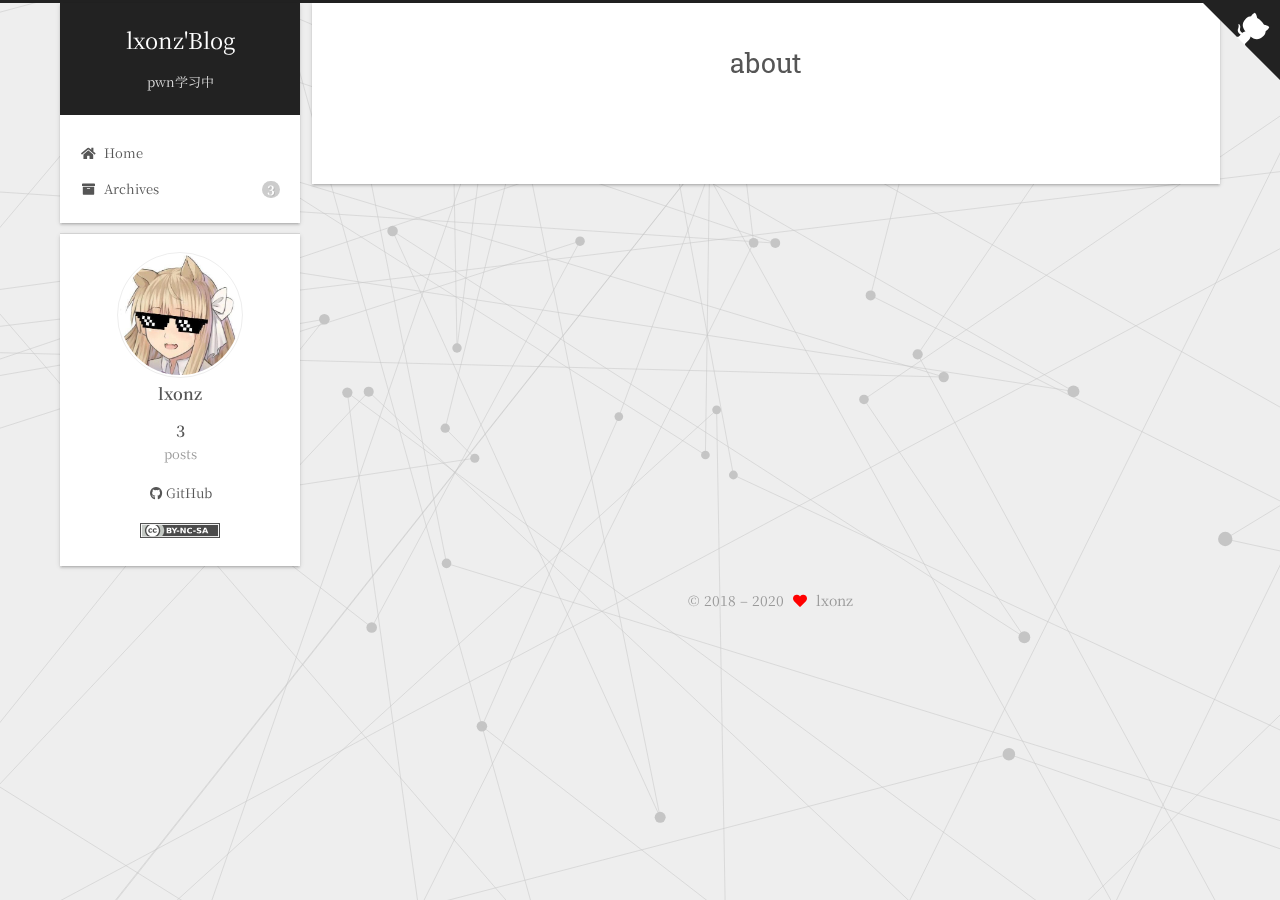
==== commit 0c6f55d0: "Site updated: 2020-08-30 03:32:23" ====
--- a/about/index.html
+++ b/about/index.html
@@ -1,587 +1,348 @@
 <!DOCTYPE html>
 <html lang="en">
-    <!-- title -->
-
-
-
-
-<!-- keywords -->
-
-
-
-
 <head>
-    <meta charset="utf-8">
-    <meta name="viewport" content="width=device-width, initial-scale=1.0, user-scalable=no" >
-    <meta name="author" content="lxonz">
-    <meta name="renderer" content="webkit">
-    <meta name="copyright" content="lxonz">
-    
-    <meta name="keywords" content="hexo,hexo-theme,hexo-blog">
-    
-    <meta name="description" content="">
-    <meta name="description" content="欢迎来到 Hexo！这是你的第一篇博文。测试文章">
-<meta property="og:type" content="website">
+  <meta charset="UTF-8">
+<meta name="viewport" content="width=device-width, initial-scale=1, maximum-scale=2">
+<meta name="theme-color" content="#222">
+<meta name="generator" content="Hexo 5.1.1">
+  <link rel="apple-touch-icon" sizes="180x180" href="/images/apple-touch-icon-next.png">
+  <link rel="icon" type="image/png" sizes="32x32" href="/images/favicon-32x32-next.png">
+  <link rel="icon" type="image/png" sizes="16x16" href="/images/favicon-16x16-next.png">
+  <link rel="mask-icon" href="/images/logo.svg" color="#222">
+
+<link rel="stylesheet" href="/css/main.css">
+
+<link rel="stylesheet" href="https://fonts.loli.net/css?family=Noto Serif SC:300,300italic,400,400italic,700,700italic|Roboto Slab:300,300italic,400,400italic,700,700italic|PT Mono:300,300italic,400,400italic,700,700italic&display=swap&subset=latin,latin-ext">
+<link rel="stylesheet" href="/lib/font-awesome/css/all.min.css">
+
+<script id="hexo-configurations">
+    var NexT = window.NexT || {};
+    var CONFIG = {"hostname":"lxonz.github.io","root":"/","scheme":"Gemini","version":"7.8.0","exturl":false,"sidebar":{"position":"left","display":"post","padding":18,"offset":12,"onmobile":false},"copycode":{"enable":false,"show_result":false,"style":null},"back2top":{"enable":true,"sidebar":false,"scrollpercent":false},"bookmark":{"enable":false,"color":"#222","save":"auto"},"fancybox":false,"mediumzoom":false,"lazyload":false,"pangu":false,"comments":{"style":"tabs","active":null,"storage":true,"lazyload":false,"nav":null},"algolia":{"hits":{"per_page":10},"labels":{"input_placeholder":"Search for Posts","hits_empty":"We didn't find any results for the search: ${query}","hits_stats":"${hits} results found in ${time} ms"}},"localsearch":{"enable":false,"trigger":"auto","top_n_per_article":1,"unescape":false,"preload":false},"motion":{"enable":true,"async":false,"transition":{"post_block":"fadeIn","post_header":"slideDownIn","post_body":"slideDownIn","coll_header":"slideLeftIn","sidebar":"slideUpIn"}}};
+  </script>
+
+  <meta property="og:type" content="website">
 <meta property="og:title" content="about">
 <meta property="og:url" content="https://lxonz.github.io/about/index.html">
-<meta property="og:site_name" content="Hexo">
-<meta property="og:description" content="欢迎来到 Hexo！这是你的第一篇博文。测试文章">
+<meta property="og:site_name" content="lxonz&#39;Blog">
 <meta property="og:locale" content="en_US">
 <meta property="article:published_time" content="2020-08-29T06:39:39.000Z">
-<meta property="article:modified_time" content="2020-08-29T06:40:19.985Z">
+<meta property="article:modified_time" content="2020-08-29T08:38:17.712Z">
 <meta property="article:author" content="lxonz">
+<meta property="article:tag" content="tages">
 <meta name="twitter:card" content="summary">
-    <meta http-equiv="Cache-control" content="no-cache">
-    <meta http-equiv="X-UA-Compatible" content="IE=edge,chrome=1"/>
-    
-    <title>about · lxonz&#39;s Blog</title>
-    <style type="text/css">
-    @font-face {
-        font-family: 'Oswald-Regular';
-        src: url("/font/Oswald-Regular.ttf");
+
+<link rel="canonical" href="https://lxonz.github.io/about/">
+
+
+<script id="page-configurations">
+  // https://hexo.io/docs/variables.html
+  CONFIG.page = {
+    sidebar: "",
+    isHome : false,
+    isPost : false,
+    lang   : 'en'
+  };
+</script>
+
+  <title>about | lxonz'Blog
+</title>
+  
+
+
+
+
+
+
+  <noscript>
+  <style>
+  .use-motion .brand,
+  .use-motion .menu-item,
+  .sidebar-inner,
+  .use-motion .post-block,
+  .use-motion .pagination,
+  .use-motion .comments,
+  .use-motion .post-header,
+  .use-motion .post-body,
+  .use-motion .collection-header { opacity: initial; }
+
+  .use-motion .site-title,
+  .use-motion .site-subtitle {
+    opacity: initial;
+    top: initial;
+  }
+
+  .use-motion .logo-line-before i { left: initial; }
+  .use-motion .logo-line-after i { right: initial; }
+  </style>
+</noscript>
+
+</head>
+
+<body itemscope itemtype="http://schema.org/WebPage">
+  <div class="container use-motion">
+    <div class="headband"></div>
+
+    <header class="header" itemscope itemtype="http://schema.org/WPHeader">
+      <div class="header-inner"><div class="site-brand-container">
+  <div class="site-nav-toggle">
+    <div class="toggle" aria-label="Toggle navigation bar">
+      <span class="toggle-line toggle-line-first"></span>
+      <span class="toggle-line toggle-line-middle"></span>
+      <span class="toggle-line toggle-line-last"></span>
+    </div>
+  </div>
+
+  <div class="site-meta">
+
+    <a href="/" class="brand" rel="start">
+      <span class="logo-line-before"><i></i></span>
+      <h1 class="site-title">lxonz'Blog</h1>
+      <span class="logo-line-after"><i></i></span>
+    </a>
+      <p class="site-subtitle" itemprop="description">pwn学习中</p>
+  </div>
+
+  <div class="site-nav-right">
+    <div class="toggle popup-trigger">
+    </div>
+  </div>
+</div>
+
+
+
+
+<nav class="site-nav">
+  <ul id="menu" class="main-menu menu">
+        <li class="menu-item menu-item-home">
+
+    <a href="/" rel="section"><i class="fa fa-home fa-fw"></i>Home</a>
+
+  </li>
+        <li class="menu-item menu-item-archives">
+
+    <a href="/archives/" rel="section"><i class="fa fa-archive fa-fw"></i>Archives<span class="badge">3</span></a>
+
+  </li>
+  </ul>
+</nav>
+
+
+
+
+</div>
+    </header>
+
+    
+  <div class="back-to-top">
+    <i class="fa fa-arrow-up"></i>
+    <span>0%</span>
+  </div>
+  <div class="reading-progress-bar"></div>
+
+  <a href="https://github.com/lxonz" class="github-corner" title="Follow me on GitHub" aria-label="Follow me on GitHub" rel="noopener" target="_blank"><svg width="80" height="80" viewBox="0 0 250 250" aria-hidden="true"><path d="M0,0 L115,115 L130,115 L142,142 L250,250 L250,0 Z"></path><path d="M128.3,109.0 C113.8,99.7 119.0,89.6 119.0,89.6 C122.0,82.7 120.5,78.6 120.5,78.6 C119.2,72.0 123.4,76.3 123.4,76.3 C127.3,80.9 125.5,87.3 125.5,87.3 C122.9,97.6 130.6,101.9 134.4,103.2" fill="currentColor" style="transform-origin: 130px 106px;" class="octo-arm"></path><path d="M115.0,115.0 C114.9,115.1 118.7,116.5 119.8,115.4 L133.7,101.6 C136.9,99.2 139.9,98.4 142.2,98.6 C133.8,88.0 127.5,74.4 143.8,58.0 C148.5,53.4 154.0,51.2 159.7,51.0 C160.3,49.4 163.2,43.6 171.4,40.1 C171.4,40.1 176.1,42.5 178.8,56.2 C183.1,58.6 187.2,61.8 190.9,65.4 C194.5,69.0 197.7,73.2 200.1,77.6 C213.8,80.2 216.3,84.9 216.3,84.9 C212.7,93.1 206.9,96.0 205.4,96.6 C205.1,102.4 203.0,107.8 198.3,112.5 C181.9,128.9 168.3,122.5 157.7,114.1 C157.9,116.9 156.7,120.9 152.7,124.9 L141.0,136.5 C139.8,137.7 141.6,141.9 141.8,141.8 Z" fill="currentColor" class="octo-body"></path></svg></a>
+
+
+    <main class="main">
+      <div class="main-inner">
+        <div class="content-wrap">
+          
+  
+  
+
+          <div class="content page posts-expand">
+            
+
+    
+    
+    
+    <div class="post-block" lang="en">
+      <header class="post-header">
+
+<h1 class="post-title" itemprop="name headline">about
+</h1>
+
+<div class="post-meta">
+  
+
+</div>
+
+</header>
+
+      
+      
+      
+      <div class="post-body">
+          
+      </div>
+      
+      
+      
+    </div>
+    
+
+    
+    
+    
+
+
+          </div>
+          
+
+<script>
+  window.addEventListener('tabs:register', () => {
+    let { activeClass } = CONFIG.comments;
+    if (CONFIG.comments.storage) {
+      activeClass = localStorage.getItem('comments_active') || activeClass;
     }
-
-    body {
-        margin: 0;
-    }
-
-    header,
-    footer,
-    .back-top,
-    .sidebar,
-    .container,
-    .site-intro-meta,
-    .toc-wrapper {
-        display: none;
-    }
-
-    .site-intro {
-        position: relative;
-        z-index: 3;
-        width: 100%;
-        /* height: 50vh; */
-        overflow: hidden;
-    }
-
-    .site-intro-placeholder {
-        position: absolute;
-        z-index: -2;
-        top: 0;
-        left: 0;
-        width: calc(100% + 300px);
-        height: 100%;
-        background: repeating-linear-gradient(-45deg, #444 0, #444 80px, #333 80px, #333 160px);
-        background-position: center center;
-        transform: translate3d(-226px, 0, 0);
-        animation: gradient-move 2.5s ease-out 0s infinite;
-    }
-
-    @keyframes gradient-move {
-        0% {
-            transform: translate3d(-226px, 0, 0);
-        }
-        100% {
-            transform: translate3d(0, 0, 0);
-        }
-    }
-
-</style>
-
-    <link rel="preload" href= "/css/style.css?v=20180824" as="style" onload="this.onload=null;this.rel='stylesheet'" />
-    <link rel="stylesheet" href= "/css/mobile.css?v=20180824" media="(max-width: 980px)">
-    
-    <link rel="preload" href="https://cdnjs.cloudflare.com/ajax/libs/fancybox/3.2.5/jquery.fancybox.min.css" as="style" onload="this.onload=null;this.rel='stylesheet'" />
-    
-    <!-- /*! loadCSS. [c]2017 Filament Group, Inc. MIT License */
-/* This file is meant as a standalone workflow for
-- testing support for link[rel=preload]
-- enabling async CSS loading in browsers that do not support rel=preload
-- applying rel preload css once loaded, whether supported or not.
-*/ -->
-<script>
-(function( w ){
-	"use strict";
-	// rel=preload support test
-	if( !w.loadCSS ){
-		w.loadCSS = function(){};
-	}
-	// define on the loadCSS obj
-	var rp = loadCSS.relpreload = {};
-	// rel=preload feature support test
-	// runs once and returns a function for compat purposes
-	rp.support = (function(){
-		var ret;
-		try {
-			ret = w.document.createElement( "link" ).relList.supports( "preload" );
-		} catch (e) {
-			ret = false;
-		}
-		return function(){
-			return ret;
-		};
-	})();
-
-	// if preload isn't supported, get an asynchronous load by using a non-matching media attribute
-	// then change that media back to its intended value on load
-	rp.bindMediaToggle = function( link ){
-		// remember existing media attr for ultimate state, or default to 'all'
-		var finalMedia = link.media || "all";
-
-		function enableStylesheet(){
-			link.media = finalMedia;
-		}
-
-		// bind load handlers to enable media
-		if( link.addEventListener ){
-			link.addEventListener( "load", enableStylesheet );
-		} else if( link.attachEvent ){
-			link.attachEvent( "onload", enableStylesheet );
-		}
-
-		// Set rel and non-applicable media type to start an async request
-		// note: timeout allows this to happen async to let rendering continue in IE
-		setTimeout(function(){
-			link.rel = "stylesheet";
-			link.media = "only x";
-		});
-		// also enable media after 3 seconds,
-		// which will catch very old browsers (android 2.x, old firefox) that don't support onload on link
-		setTimeout( enableStylesheet, 3000 );
-	};
-
-	// loop through link elements in DOM
-	rp.poly = function(){
-		// double check this to prevent external calls from running
-		if( rp.support() ){
-			return;
-		}
-		var links = w.document.getElementsByTagName( "link" );
-		for( var i = 0; i < links.length; i++ ){
-			var link = links[ i ];
-			// qualify links to those with rel=preload and as=style attrs
-			if( link.rel === "preload" && link.getAttribute( "as" ) === "style" && !link.getAttribute( "data-loadcss" ) ){
-				// prevent rerunning on link
-				link.setAttribute( "data-loadcss", true );
-				// bind listeners to toggle media back
-				rp.bindMediaToggle( link );
-			}
-		}
-	};
-
-	// if unsupported, run the polyfill
-	if( !rp.support() ){
-		// run once at least
-		rp.poly();
-
-		// rerun poly on an interval until onload
-		var run = w.setInterval( rp.poly, 500 );
-		if( w.addEventListener ){
-			w.addEventListener( "load", function(){
-				rp.poly();
-				w.clearInterval( run );
-			} );
-		} else if( w.attachEvent ){
-			w.attachEvent( "onload", function(){
-				rp.poly();
-				w.clearInterval( run );
-			} );
-		}
-	}
-
-
-	// commonjs
-	if( typeof exports !== "undefined" ){
-		exports.loadCSS = loadCSS;
-	}
-	else {
-		w.loadCSS = loadCSS;
-	}
-}( typeof global !== "undefined" ? global : this ) );
-</script>
-
-    <link rel="icon" href= "/assets/favicon.jpg" />
-    <link rel="preload" href="https://cdn.jsdelivr.net/npm/webfontloader@1.6.28/webfontloader.min.js" as="script" />
-    <link rel="preload" href="https://cdn.jsdelivr.net/npm/jquery@3.3.1/dist/jquery.min.js" as="script" />
-    <link rel="preload" href="/scripts/main.js" as="script" />
-    <link rel="preload" as="font" href="/font/Oswald-Regular.ttf" crossorigin>
-    <link rel="preload" as="font" href="https://at.alicdn.com/t/font_327081_1dta1rlogw17zaor.woff" crossorigin>
-    
-    <!-- fancybox -->
-    <script src="https://cdnjs.cloudflare.com/ajax/libs/fancybox/3.2.5/jquery.fancybox.min.js" defer></script>
-    <!-- 百度统计  -->
-    
-    <!-- 谷歌统计  -->
-    
-<meta name="generator" content="Hexo 5.1.1"></head>
-
-    
-    
-<header class="header">
-
-    <div class="read-progress"></div>
-    <div class="header-sidebar-menu">&#xe775;</div>
-    <!-- post页的toggle banner  -->
-    
-    <a class="home-link" href=/>lxonz's Blog.</a>
-</header>
-    <div class="wrapper">
-        <div class="site-intro" style="
-
-
-
-
-
-
-">
-    
-    <!-- 主页  -->
-            
-    <div class="site-intro-placeholder"></div>
-    <div class="site-intro-img" style="background-image: url(/)"></div>
-    <div class="site-intro-meta">
-        <!-- 标题  -->
-        <h1 class="intro-title">
-            <!-- 主页  -->
-            
-        </h1>
-        <!-- 副标题 -->
-        <p class="intro-subtitle">
-            <!-- 主页副标题  -->
-            
-        </p>
-        <!-- 文章页meta -->
-        
-    </div>
-</div>
-        <script>
- 
-  // get user agent
-  var browser = {
-    versions: function () {
-      var u = window.navigator.userAgent;
-      return {
-        userAgent: u,
-        trident: u.indexOf('Trident') > -1, //IE内核
-        presto: u.indexOf('Presto') > -1, //opera内核
-        webKit: u.indexOf('AppleWebKit') > -1, //苹果、谷歌内核
-        gecko: u.indexOf('Gecko') > -1 && u.indexOf('KHTML') == -1, //火狐内核
-        mobile: !!u.match(/AppleWebKit.*Mobile.*/), //是否为移动终端
-        ios: !!u.match(/\(i[^;]+;( U;)? CPU.+Mac OS X/), //ios终端
-        android: u.indexOf('Android') > -1 || u.indexOf('Linux') > -1, //android终端或者uc浏览器
-        iPhone: u.indexOf('iPhone') > -1 || u.indexOf('Mac') > -1, //是否为iPhone或者安卓QQ浏览器
-        iPad: u.indexOf('iPad') > -1, //是否为iPad
-        webApp: u.indexOf('Safari') == -1, //是否为web应用程序，没有头部与底部
-        weixin: u.indexOf('MicroMessenger') == -1, //是否为微信浏览器
-        uc: u.indexOf('UCBrowser') > -1 //是否为android下的UC浏览器
-      };
-    }()
-  }
-  console.log("userAgent:" + browser.versions.userAgent);
-
-  // callback
-  function fontLoaded() {
-    console.log('font loaded');
-    if (document.getElementsByClassName('site-intro-meta')) {
-      document.getElementsByClassName('intro-title')[0].classList.add('intro-fade-in');
-      document.getElementsByClassName('intro-subtitle')[0].classList.add('intro-fade-in');
-      var postIntros = document.getElementsByClassName('post-intros')[0]
-      if (postIntros) {
-        postIntros.classList.add('post-fade-in');
+    if (activeClass) {
+      let activeTab = document.querySelector(`a[href="#comment-${activeClass}"]`);
+      if (activeTab) {
+        activeTab.click();
       }
     }
+  });
+  if (CONFIG.comments.storage) {
+    window.addEventListener('tabs:click', event => {
+      if (!event.target.matches('.tabs-comment .tab-content .tab-pane')) return;
+      let commentClass = event.target.classList[1];
+      localStorage.setItem('comments_active', commentClass);
+    });
   }
-
-  // UC不支持跨域，所以直接显示
-  function asyncCb(){
-    if (browser.versions.uc) {
-      console.log("UCBrowser");
-      fontLoaded();
-    } else {
-      WebFont.load({
-        custom: {
-          families: ['Oswald-Regular']
-        },
-        loading: function () {  //所有字体开始加载
-          // console.log('loading');
-        },
-        active: function () {  //所有字体已渲染
-          fontLoaded();
-        },
-        inactive: function () { //字体预加载失败，无效字体或浏览器不支持加载
-          console.log('inactive: timeout');
-          fontLoaded();
-        },
-        timeout: 5000 // Set the timeout to two seconds
-      });
-    }
-  }
-
-  function asyncErr(){
-    console.warn('script load from CDN failed, will load local script')
-  }
-
-  // load webfont-loader async, and add callback function
-  function async(u, cb, err) {
-    var d = document, t = 'script',
-      o = d.createElement(t),
-      s = d.getElementsByTagName(t)[0];
-    o.src = u;
-    if (cb) { o.addEventListener('load', function (e) { cb(null, e); }, false); }
-    if (err) { o.addEventListener('error', function (e) { err(null, e); }, false); }
-    s.parentNode.insertBefore(o, s);
-  }
-
-  var asyncLoadWithFallBack = function(arr, success, reject) {
-      var currReject = function(){
-        reject()
-        arr.shift()
-        if(arr.length)
-          async(arr[0], success, currReject)
-        }
-
-      async(arr[0], success, currReject)
-  }
-
-  asyncLoadWithFallBack([
-    "https://cdn.jsdelivr.net/npm/webfontloader@1.6.28/webfontloader.min.js", 
-    "https://cdn.bootcss.com/webfont/1.6.28/webfontloader.js",
-    "/lib/webfontloader.min.js"
-  ], asyncCb, asyncErr)
-</script>        
-        <img class="loading" src="/assets/loading.svg" style="display: block; margin: 6rem auto 0 auto; width: 6rem; height: 6rem;" />
-        <div class="container container-unloaded">
-            <main class="main post-page">
-    <article class="article-entry">
-        <p>欢迎来到 <a href="https://lxonz.github.io/">Hexo</a>！这是你的第一篇博文。<br>测试文章</p>
-
-    </article>
-    <!-- license  -->
-    
-        <div class="license-wrapper">
-            <p>Author：<a href="https://lxonz.github.io">lxonz</a>
-            <p>原文链接：<a href="https://lxonz.github.io/about/index.html">https://lxonz.github.io/about/index.html</a>
-            <p>发表日期：<a href="https://lxonz.github.io/about/index.html">August 29th 2020, 2:39:39 pm</a>
-            <p>更新日期：<a href="https://lxonz.github.io/about/index.html">August 29th 2020, 2:40:19 pm</a>
-            <p>版权声明：本文采用<a rel="license noopener" target="_blank" href="http://creativecommons.org/licenses/by-nc/4.0/">知识共享署名-非商业性使用 4.0 国际许可协议</a>进行许可</p>
+</script>
+
         </div>
-    
-    <!-- paginator  -->
-    <ul class="post-paginator">
-        <li class="next">
-            
+          
+  
+  <div class="toggle sidebar-toggle">
+    <span class="toggle-line toggle-line-first"></span>
+    <span class="toggle-line toggle-line-middle"></span>
+    <span class="toggle-line toggle-line-last"></span>
+  </div>
+
+  <aside class="sidebar">
+    <div class="sidebar-inner">
+
+      <ul class="sidebar-nav motion-element">
+        <li class="sidebar-nav-toc">
+          Table of Contents
         </li>
-        <li class="previous">
-            
+        <li class="sidebar-nav-overview">
+          Overview
         </li>
-    </ul>
-    <!-- 评论插件 -->
-    <!-- 来必力City版安装代码 -->
-
-<!-- City版安装代码已完成 -->
-    
-    
-    <!-- gitalk评论 -->
-
-    <!-- utteranc评论 -->
-
-    <!-- partial('_partial/comment/changyan') -->
-    <!--PC版-->
-
-
-    
-    
-
-    <!-- 评论 -->
-</main>
-            <!-- profile -->
-            
-        </div>
-        <footer class="footer footer-unloaded">
-    <!-- social  -->
-    
-    <div class="social">
+      </ul>
+
+      <!--noindex-->
+      <div class="post-toc-wrap sidebar-panel">
+      </div>
+      <!--/noindex-->
+
+      <div class="site-overview-wrap sidebar-panel">
+        <div class="site-author motion-element" itemprop="author" itemscope itemtype="http://schema.org/Person">
+    <img class="site-author-image" itemprop="image" alt="lxonz"
+      src="/images/lxonz.png">
+  <p class="site-author-name" itemprop="name">lxonz</p>
+  <div class="site-description" itemprop="description"></div>
+</div>
+<div class="site-state-wrap motion-element">
+  <nav class="site-state">
+      <div class="site-state-item site-state-posts">
+          <a href="/archives/">
         
-    
+          <span class="site-state-item-count">3</span>
+          <span class="site-state-item-name">posts</span>
+        </a>
+      </div>
+  </nav>
+</div>
+  <div class="links-of-author motion-element">
+      <span class="links-of-author-item">
+        <a href="https://github.com/lxonz" title="GitHub → https:&#x2F;&#x2F;github.com&#x2F;lxonz" rel="noopener" target="_blank"><i class="fab fa-github fa-fw"></i>GitHub</a>
+      </span>
+  </div>
+  <div class="cc-license motion-element" itemprop="license">
+    <a href="https://creativecommons.org/licenses/by-nc-sa/4.0/" class="cc-opacity" rel="noopener" target="_blank"><img src="/images/cc-by-nc-sa.svg" alt="Creative Commons"></a>
+  </div>
+
+
+
+      </div>
+
+    </div>
+  </aside>
+  <div id="sidebar-dimmer"></div>
+
+
+      </div>
+    </main>
+
+    <footer class="footer">
+      <div class="footer-inner">
         
-            
-                <a href="mailto:747490324@qq.com" class="iconfont-archer email" title=email ></a>
-            
+
         
-    
+
+<div class="copyright">
+  
+  &copy; 2018 – 
+  <span itemprop="copyrightYear">2020</span>
+  <span class="with-love">
+    <i class="fa fa-heart"></i>
+  </span>
+  <span class="author" itemprop="copyrightHolder">lxonz</span>
+</div>
+
         
-            
-                <a href="//github.com/lxonz" class="iconfont-archer github" target="_blank" title=github></a>
-            
-        
-    
-        
-            
-                <span class="iconfont-archer wechat" title=wechat>
-                  
-                  <img class="profile-qr" src="/assets/example_qr.png" />
-                </span>
-            
-        
-    
-        
-            
-                <span class="iconfont-archer qq" title=qq>
-                  
-                  <img class="profile-qr" src="/747490324" />
-                </span>
-            
-        
-    
-        
-    
-        
-    
-        
-    
-        
-    
-        
-    
-        
-    
-        
-    
-        
-    
-        
-    
-        
-    
-        
-    
-        
-    
-        
-    
-        
-    
-        
-    
-        
-    
-
-    </div>
-    
-    <!-- powered by Hexo  -->
-    <div class="copyright">
-        <span id="hexo-power">Powered by <a href="https://hexo.io/" target="_blank">Hexo</a></span><span class="iconfont-archer power">&#xe635;</span><span id="theme-info">theme <a href="https://github.com/fi3ework/hexo-theme-archer" target="_blank">Archer</a></span>
-    </div>
-    <!-- 不蒜子  -->
-    
-    <div class="busuanzi-container">
-    
-     
-    <span id="busuanzi_container_site_pv">PV: <span id="busuanzi_value_site_pv"></span> :)</span>
-    
-    </div>
-    
-</footer>
-    </div>
-    <!-- toc -->
-    
-    <div class="back-top iconfont-archer">&#xe639;</div>
-    <div class="sidebar sidebar-hide">
-    <ul class="sidebar-tabs sidebar-tabs-active-0">
-        <li class="sidebar-tab-archives"><span class="iconfont-archer">&#xe67d;</span><span class="tab-name">Archive</span></li>
-        <li class="sidebar-tab-tags"><span class="iconfont-archer">&#xe61b;</span><span class="tab-name">Tag</span></li>
-        <li class="sidebar-tab-categories"><span class="iconfont-archer">&#xe666;</span><span class="tab-name">Cate</span></li>
-    </ul>
-    <div class="sidebar-content sidebar-content-show-archive">
-          <div class="sidebar-panel-archives">
-    <!-- 在ejs中将archive按照时间排序 -->
-    
-    
-    
-    
-    
-    
-    <div class="total-and-search">
-        <div class="total-archive">
-        Total : 0
-        </div>
-        <!-- search  -->
-        
-    </div>
-    
-    <div class="post-archive">
-    
-    </div>
-  </div>
-        <div class="sidebar-panel-tags">
-    <div class="sidebar-tags-name">
-    
-    </div>
-    <div class="iconfont-archer sidebar-tags-empty">&#xe678;</div>
-    <div class="tag-load-fail" style="display: none; color: #ccc; font-size: 0.6rem;">
-    缺失模块。<br/>
-    1、请确保node版本大于6.2<br/>
-    2、在博客根目录（注意不是archer根目录）执行以下命令：<br/>
-    <span style="color: #f75357; font-size: 1rem; line-height: 2rem;">npm i hexo-generator-json-content --save</span><br/>
-    3、在根目录_config.yml里添加配置：
-    <pre style="color: #787878; font-size: 0.6rem;">
-jsonContent:
-  meta: false
-  pages: false
-  posts:
-    title: true
-    date: true
-    path: true
-    text: false
-    raw: false
-    content: false
-    slug: false
-    updated: false
-    comments: false
-    link: false
-    permalink: false
-    excerpt: false
-    categories: true
-    tags: true</pre>
-    </div> 
-    <div class="sidebar-tags-list"></div>
-</div>
-        <div class="sidebar-panel-categories">
-    <div class="sidebar-categories-name">
-    
-    </div>
-    <div class="iconfont-archer sidebar-categories-empty">&#xe678;</div>
-    <div class="sidebar-categories-list"></div>
-</div>
-    </div>
-</div> 
-    <script>
-    var siteMeta = {
-        root: "/",
-        author: "lxonz"
-    }
-</script>
-    <!-- CDN failover -->
-    <script src="https://cdn.jsdelivr.net/npm/jquery@3.3.1/dist/jquery.min.js"></script>
-    <script type="text/javascript">
-        if (typeof window.$ === 'undefined')
-        {
-            console.warn('jquery load from jsdelivr failed, will load local script')
-            document.write('<script src="/lib/jquery.min.js">\x3C/script>')
-        }
-    </script>
-    <script src="/scripts/main.js"></script>
-    <!-- algolia -->
-    
-    <!-- busuanzi  -->
-    
-    <script async src="//busuanzi.ibruce.info/busuanzi/2.3/busuanzi.pure.mini.js"></script>
-    
-    <!-- CNZZ  -->
-    
-    </div>
-    <!-- async load share.js -->
-     
-    </body>
+
+
+
+
+
+
+
+
+      </div>
+    </footer>
+  </div>
+
+  
+  <script src="/lib/anime.min.js"></script>
+  <script src="/lib/velocity/velocity.min.js"></script>
+  <script src="/lib/velocity/velocity.ui.min.js"></script>
+
+<script src="/js/utils.js"></script>
+
+<script src="/js/motion.js"></script>
+
+
+<script src="/js/schemes/pisces.js"></script>
+
+
+<script src="/js/next-boot.js"></script>
+
+
+  <script defer src="/lib/three/three.min.js"></script>
+    <script defer src="/lib/three/canvas_lines.min.js"></script>
+
+
+  
+
+
+
+
+
+
+
+
+
+
+
+
+
+
+
+  
+
+  
+
+<script src="/live2dw/lib/L2Dwidget.min.js?094cbace49a39548bed64abff5988b05"></script><script>L2Dwidget.init({"pluginRootPath":"live2dw/","pluginJsPath":"lib/","pluginModelPath":"assets/","tagMode":false,"log":false,"model":{"jsonPath":"live2d-widget-model-z16"},"display":{"position":"right","width":150,"height":300},"mobile":{"show":false}});</script></body>
 </html>
-
-
--- a/css/main.css
+++ b/css/main.css
@@ -0,0 +1,2641 @@
+:root {
+  --body-bg-color: #eee;
+  --content-bg-color: #fff;
+  --card-bg-color: #f5f5f5;
+  --text-color: #555;
+  --blockquote-color: #666;
+  --link-color: #555;
+  --link-hover-color: #222;
+  --brand-color: #fff;
+  --brand-hover-color: #fff;
+  --table-row-odd-bg-color: #f9f9f9;
+  --table-row-hover-bg-color: #f5f5f5;
+  --menu-item-bg-color: #f5f5f5;
+  --btn-default-bg: #fff;
+  --btn-default-color: #555;
+  --btn-default-border-color: #555;
+  --btn-default-hover-bg: #222;
+  --btn-default-hover-color: #fff;
+  --btn-default-hover-border-color: #222;
+}
+html {
+  line-height: 1.15; /* 1 */
+  -webkit-text-size-adjust: 100%; /* 2 */
+}
+body {
+  margin: 0;
+}
+main {
+  display: block;
+}
+h1 {
+  font-size: 2em;
+  margin: 0.67em 0;
+}
+hr {
+  box-sizing: content-box; /* 1 */
+  height: 0; /* 1 */
+  overflow: visible; /* 2 */
+}
+pre {
+  font-family: monospace, monospace; /* 1 */
+  font-size: 1em; /* 2 */
+}
+a {
+  background: transparent;
+}
+abbr[title] {
+  border-bottom: none; /* 1 */
+  text-decoration: underline; /* 2 */
+  text-decoration: underline dotted; /* 2 */
+}
+b,
+strong {
+  font-weight: bolder;
+}
+code,
+kbd,
+samp {
+  font-family: monospace, monospace; /* 1 */
+  font-size: 1em; /* 2 */
+}
+small {
+  font-size: 80%;
+}
+sub,
+sup {
+  font-size: 75%;
+  line-height: 0;
+  position: relative;
+  vertical-align: baseline;
+}
+sub {
+  bottom: -0.25em;
+}
+sup {
+  top: -0.5em;
+}
+img {
+  border-style: none;
+}
+button,
+input,
+optgroup,
+select,
+textarea {
+  font-family: inherit; /* 1 */
+  font-size: 100%; /* 1 */
+  line-height: 1.15; /* 1 */
+  margin: 0; /* 2 */
+}
+button,
+input {
+/* 1 */
+  overflow: visible;
+}
+button,
+select {
+/* 1 */
+  text-transform: none;
+}
+button,
+[type='button'],
+[type='reset'],
+[type='submit'] {
+  -webkit-appearance: button;
+}
+button::-moz-focus-inner,
+[type='button']::-moz-focus-inner,
+[type='reset']::-moz-focus-inner,
+[type='submit']::-moz-focus-inner {
+  border-style: none;
+  padding: 0;
+}
+button:-moz-focusring,
+[type='button']:-moz-focusring,
+[type='reset']:-moz-focusring,
+[type='submit']:-moz-focusring {
+  outline: 1px dotted ButtonText;
+}
+fieldset {
+  padding: 0.35em 0.75em 0.625em;
+}
+legend {
+  box-sizing: border-box; /* 1 */
+  color: inherit; /* 2 */
+  display: table; /* 1 */
+  max-width: 100%; /* 1 */
+  padding: 0; /* 3 */
+  white-space: normal; /* 1 */
+}
+progress {
+  vertical-align: baseline;
+}
+textarea {
+  overflow: auto;
+}
+[type='checkbox'],
+[type='radio'] {
+  box-sizing: border-box; /* 1 */
+  padding: 0; /* 2 */
+}
+[type='number']::-webkit-inner-spin-button,
+[type='number']::-webkit-outer-spin-button {
+  height: auto;
+}
+[type='search'] {
+  outline-offset: -2px; /* 2 */
+  -webkit-appearance: textfield; /* 1 */
+}
+[type='search']::-webkit-search-decoration {
+  -webkit-appearance: none;
+}
+::-webkit-file-upload-button {
+  font: inherit; /* 2 */
+  -webkit-appearance: button; /* 1 */
+}
+details {
+  display: block;
+}
+summary {
+  display: list-item;
+}
+template {
+  display: none;
+}
+[hidden] {
+  display: none;
+}
+::selection {
+  background: #262a30;
+  color: #eee;
+}
+html,
+body {
+  height: 100%;
+}
+body {
+  background: var(--body-bg-color);
+  color: var(--text-color);
+  font-family: 'Noto Serif SC', "PingFang SC", "Microsoft YaHei", sans-serif;
+  font-size: 1em;
+  line-height: 2;
+}
+@media (max-width: 991px) {
+  body {
+    padding-left: 0 !important;
+    padding-right: 0 !important;
+  }
+}
+h1,
+h2,
+h3,
+h4,
+h5,
+h6 {
+  font-family: 'Roboto Slab', 'Noto Serif SC', "PingFang SC", "Microsoft YaHei", sans-serif;
+  font-weight: bold;
+  line-height: 1.5;
+  margin: 20px 0 15px;
+}
+h1 {
+  font-size: 1.5em;
+}
+h2 {
+  font-size: 1.375em;
+}
+h3 {
+  font-size: 1.25em;
+}
+h4 {
+  font-size: 1.125em;
+}
+h5 {
+  font-size: 1em;
+}
+h6 {
+  font-size: 0.875em;
+}
+p {
+  margin: 0 0 20px 0;
+}
+a,
+span.exturl {
+  border-bottom: 1px solid #999;
+  color: var(--link-color);
+  outline: 0;
+  text-decoration: none;
+  overflow-wrap: break-word;
+  word-wrap: break-word;
+  cursor: pointer;
+}
+a:hover,
+span.exturl:hover {
+  border-bottom-color: var(--link-hover-color);
+  color: var(--link-hover-color);
+}
+iframe,
+img,
+video {
+  display: block;
+  margin-left: auto;
+  margin-right: auto;
+  max-width: 100%;
+}
+hr {
+  background-image: repeating-linear-gradient(-45deg, #ddd, #ddd 4px, transparent 4px, transparent 8px);
+  border: 0;
+  height: 3px;
+  margin: 40px 0;
+}
+blockquote {
+  border-left: 4px solid #ddd;
+  color: var(--blockquote-color);
+  margin: 0;
+  padding: 0 15px;
+}
+blockquote cite::before {
+  content: '-';
+  padding: 0 5px;
+}
+dt {
+  font-weight: bold;
+}
+dd {
+  margin: 0;
+  padding: 0;
+}
+kbd {
+  background-color: #f5f5f5;
+  background-image: linear-gradient(#eee, #fff, #eee);
+  border: 1px solid #ccc;
+  border-radius: 0.2em;
+  box-shadow: 0.1em 0.1em 0.2em rgba(0,0,0,0.1);
+  color: #555;
+  font-family: inherit;
+  padding: 0.1em 0.3em;
+  white-space: nowrap;
+}
+.table-container {
+  overflow: auto;
+}
+table {
+  border-collapse: collapse;
+  border-spacing: 0;
+  font-size: 0.875em;
+  margin: 0 0 20px 0;
+  width: 100%;
+}
+tbody tr:nth-of-type(odd) {
+  background: var(--table-row-odd-bg-color);
+}
+tbody tr:hover {
+  background: var(--table-row-hover-bg-color);
+}
+caption,
+th,
+td {
+  font-weight: normal;
+  padding: 8px;
+  vertical-align: middle;
+}
+th,
+td {
+  border: 1px solid #ddd;
+  border-bottom: 3px solid #ddd;
+}
+th {
+  font-weight: 700;
+  padding-bottom: 10px;
+}
+td {
+  border-bottom-width: 1px;
+}
+.btn {
+  background: var(--btn-default-bg);
+  border: 2px solid var(--btn-default-border-color);
+  border-radius: 2px;
+  color: var(--btn-default-color);
+  display: inline-block;
+  font-size: 0.875em;
+  line-height: 2;
+  padding: 0 20px;
+  text-decoration: none;
+  transition-property: background-color;
+  transition-delay: 0s;
+  transition-duration: 0.2s;
+  transition-timing-function: ease-in-out;
+}
+.btn:hover {
+  background: var(--btn-default-hover-bg);
+  border-color: var(--btn-default-hover-border-color);
+  color: var(--btn-default-hover-color);
+}
+.btn + .btn {
+  margin: 0 0 8px 8px;
+}
+.btn .fa-fw {
+  text-align: left;
+  width: 1.285714285714286em;
+}
+.toggle {
+  line-height: 0;
+}
+.toggle .toggle-line {
+  background: #fff;
+  display: inline-block;
+  height: 2px;
+  left: 0;
+  position: relative;
+  top: 0;
+  transition: all 0.4s;
+  vertical-align: top;
+  width: 100%;
+}
+.toggle .toggle-line:not(:first-child) {
+  margin-top: 3px;
+}
+.toggle.toggle-arrow .toggle-line-first {
+  left: 50%;
+  top: 2px;
+  transform: rotate(45deg);
+  width: 50%;
+}
+.toggle.toggle-arrow .toggle-line-middle {
+  left: 2px;
+  width: 90%;
+}
+.toggle.toggle-arrow .toggle-line-last {
+  left: 50%;
+  top: -2px;
+  transform: rotate(-45deg);
+  width: 50%;
+}
+.toggle.toggle-close .toggle-line-first {
+  transform: rotate(-45deg);
+  top: 5px;
+}
+.toggle.toggle-close .toggle-line-middle {
+  opacity: 0;
+}
+.toggle.toggle-close .toggle-line-last {
+  transform: rotate(45deg);
+  top: -5px;
+}
+.highlight,
+pre {
+  background: #f7f7f7;
+  color: #4d4d4c;
+  line-height: 1.6;
+  margin: 0 auto 20px;
+}
+pre,
+code {
+  font-family: 'PT Mono', consolas, Menlo, monospace, "PingFang SC", "Microsoft YaHei";
+}
+code {
+  background: #eee;
+  border-radius: 3px;
+  color: #555;
+  padding: 2px 4px;
+  overflow-wrap: break-word;
+  word-wrap: break-word;
+}
+.highlight *::selection {
+  background: #d6d6d6;
+}
+.highlight pre {
+  border: 0;
+  margin: 0;
+  padding: 10px 0;
+}
+.highlight table {
+  border: 0;
+  margin: 0;
+  width: auto;
+}
+.highlight td {
+  border: 0;
+  padding: 0;
+}
+.highlight figcaption {
+  background: #eff2f3;
+  color: #4d4d4c;
+  display: flex;
+  font-size: 0.875em;
+  justify-content: space-between;
+  line-height: 1.2;
+  padding: 0.5em;
+}
+.highlight figcaption a {
+  color: #4d4d4c;
+}
+.highlight figcaption a:hover {
+  border-bottom-color: #4d4d4c;
+}
+.highlight .gutter {
+  -moz-user-select: none;
+  -ms-user-select: none;
+  -webkit-user-select: none;
+  user-select: none;
+}
+.highlight .gutter pre {
+  background: #eff2f3;
+  color: #869194;
+  padding-left: 10px;
+  padding-right: 10px;
+  text-align: right;
+}
+.highlight .code pre {
+  background: #f7f7f7;
+  padding-left: 10px;
+  width: 100%;
+}
+.gist table {
+  width: auto;
+}
+.gist table td {
+  border: 0;
+}
+pre {
+  overflow: auto;
+  padding: 10px;
+}
+pre code {
+  background: none;
+  color: #4d4d4c;
+  font-size: 0.875em;
+  padding: 0;
+  text-shadow: none;
+}
+pre .deletion {
+  background: #fdd;
+}
+pre .addition {
+  background: #dfd;
+}
+pre .meta {
+  color: #eab700;
+  -moz-user-select: none;
+  -ms-user-select: none;
+  -webkit-user-select: none;
+  user-select: none;
+}
+pre .comment {
+  color: #8e908c;
+}
+pre .variable,
+pre .attribute,
+pre .tag,
+pre .name,
+pre .regexp,
+pre .ruby .constant,
+pre .xml .tag .title,
+pre .xml .pi,
+pre .xml .doctype,
+pre .html .doctype,
+pre .css .id,
+pre .css .class,
+pre .css .pseudo {
+  color: #c82829;
+}
+pre .number,
+pre .preprocessor,
+pre .built_in,
+pre .builtin-name,
+pre .literal,
+pre .params,
+pre .constant,
+pre .command {
+  color: #f5871f;
+}
+pre .ruby .class .title,
+pre .css .rules .attribute,
+pre .string,
+pre .symbol,
+pre .value,
+pre .inheritance,
+pre .header,
+pre .ruby .symbol,
+pre .xml .cdata,
+pre .special,
+pre .formula {
+  color: #718c00;
+}
+pre .title,
+pre .css .hexcolor {
+  color: #3e999f;
+}
+pre .function,
+pre .python .decorator,
+pre .python .title,
+pre .ruby .function .title,
+pre .ruby .title .keyword,
+pre .perl .sub,
+pre .javascript .title,
+pre .coffeescript .title {
+  color: #4271ae;
+}
+pre .keyword,
+pre .javascript .function {
+  color: #8959a8;
+}
+.blockquote-center {
+  border-left: none;
+  margin: 40px 0;
+  padding: 0;
+  position: relative;
+  text-align: center;
+}
+.blockquote-center .fa {
+  display: block;
+  opacity: 0.6;
+  position: absolute;
+  width: 100%;
+}
+.blockquote-center .fa-quote-left {
+  border-top: 1px solid #ccc;
+  text-align: left;
+  top: -20px;
+}
+.blockquote-center .fa-quote-right {
+  border-bottom: 1px solid #ccc;
+  text-align: right;
+  bottom: -20px;
+}
+.blockquote-center p,
+.blockquote-center div {
+  text-align: center;
+}
+.post-body .group-picture img {
+  margin: 0 auto;
+  padding: 0 3px;
+}
+.group-picture-row {
+  margin-bottom: 6px;
+  overflow: hidden;
+}
+.group-picture-column {
+  float: left;
+  margin-bottom: 10px;
+}
+.post-body .label {
+  color: #555;
+  display: inline;
+  padding: 0 2px;
+}
+.post-body .label.default {
+  background: #f0f0f0;
+}
+.post-body .label.primary {
+  background: #efe6f7;
+}
+.post-body .label.info {
+  background: #e5f2f8;
+}
+.post-body .label.success {
+  background: #e7f4e9;
+}
+.post-body .label.warning {
+  background: #fcf6e1;
+}
+.post-body .label.danger {
+  background: #fae8eb;
+}
+.post-body .tabs {
+  margin-bottom: 20px;
+}
+.post-body .tabs,
+.tabs-comment {
+  display: block;
+  padding-top: 10px;
+  position: relative;
+}
+.post-body .tabs ul.nav-tabs,
+.tabs-comment ul.nav-tabs {
+  display: flex;
+  flex-wrap: wrap;
+  margin: 0;
+  margin-bottom: -1px;
+  padding: 0;
+}
+@media (max-width: 413px) {
+  .post-body .tabs ul.nav-tabs,
+  .tabs-comment ul.nav-tabs {
+    display: block;
+    margin-bottom: 5px;
+  }
+}
+.post-body .tabs ul.nav-tabs li.tab,
+.tabs-comment ul.nav-tabs li.tab {
+  border-bottom: 1px solid #ddd;
+  border-left: 1px solid transparent;
+  border-right: 1px solid transparent;
+  border-top: 3px solid transparent;
+  flex-grow: 1;
+  list-style-type: none;
+  border-radius: 0 0 0 0;
+}
+@media (max-width: 413px) {
+  .post-body .tabs ul.nav-tabs li.tab,
+  .tabs-comment ul.nav-tabs li.tab {
+    border-bottom: 1px solid transparent;
+    border-left: 3px solid transparent;
+    border-right: 1px solid transparent;
+    border-top: 1px solid transparent;
+  }
+}
+@media (max-width: 413px) {
+  .post-body .tabs ul.nav-tabs li.tab,
+  .tabs-comment ul.nav-tabs li.tab {
+    border-radius: 0;
+  }
+}
+.post-body .tabs ul.nav-tabs li.tab a,
+.tabs-comment ul.nav-tabs li.tab a {
+  border-bottom: initial;
+  display: block;
+  line-height: 1.8;
+  outline: 0;
+  padding: 0.25em 0.75em;
+  text-align: center;
+  transition-delay: 0s;
+  transition-duration: 0.2s;
+  transition-timing-function: ease-out;
+}
+.post-body .tabs ul.nav-tabs li.tab a i,
+.tabs-comment ul.nav-tabs li.tab a i {
+  width: 1.285714285714286em;
+}
+.post-body .tabs ul.nav-tabs li.tab.active,
+.tabs-comment ul.nav-tabs li.tab.active {
+  border-bottom: 1px solid transparent;
+  border-left: 1px solid #ddd;
+  border-right: 1px solid #ddd;
+  border-top: 3px solid #fc6423;
+}
+@media (max-width: 413px) {
+  .post-body .tabs ul.nav-tabs li.tab.active,
+  .tabs-comment ul.nav-tabs li.tab.active {
+    border-bottom: 1px solid #ddd;
+    border-left: 3px solid #fc6423;
+    border-right: 1px solid #ddd;
+    border-top: 1px solid #ddd;
+  }
+}
+.post-body .tabs ul.nav-tabs li.tab.active a,
+.tabs-comment ul.nav-tabs li.tab.active a {
+  color: var(--link-color);
+  cursor: default;
+}
+.post-body .tabs .tab-content .tab-pane,
+.tabs-comment .tab-content .tab-pane {
+  border: 1px solid #ddd;
+  border-top: 0;
+  padding: 20px 20px 0 20px;
+  border-radius: 0;
+}
+.post-body .tabs .tab-content .tab-pane:not(.active),
+.tabs-comment .tab-content .tab-pane:not(.active) {
+  display: none;
+}
+.post-body .tabs .tab-content .tab-pane.active,
+.tabs-comment .tab-content .tab-pane.active {
+  display: block;
+}
+.post-body .tabs .tab-content .tab-pane.active:nth-of-type(1),
+.tabs-comment .tab-content .tab-pane.active:nth-of-type(1) {
+  border-radius: 0 0 0 0;
+}
+@media (max-width: 413px) {
+  .post-body .tabs .tab-content .tab-pane.active:nth-of-type(1),
+  .tabs-comment .tab-content .tab-pane.active:nth-of-type(1) {
+    border-radius: 0;
+  }
+}
+.post-body .note {
+  border-radius: 3px;
+  margin-bottom: 20px;
+  padding: 1em;
+  position: relative;
+  border: 1px solid #eee;
+  border-left-width: 5px;
+}
+.post-body .note h2,
+.post-body .note h3,
+.post-body .note h4,
+.post-body .note h5,
+.post-body .note h6 {
+  margin-top: 0;
+  border-bottom: initial;
+  margin-bottom: 0;
+  padding-top: 0;
+}
+.post-body .note p:first-child,
+.post-body .note ul:first-child,
+.post-body .note ol:first-child,
+.post-body .note table:first-child,
+.post-body .note pre:first-child,
+.post-body .note blockquote:first-child,
+.post-body .note img:first-child {
+  margin-top: 0;
+}
+.post-body .note p:last-child,
+.post-body .note ul:last-child,
+.post-body .note ol:last-child,
+.post-body .note table:last-child,
+.post-body .note pre:last-child,
+.post-body .note blockquote:last-child,
+.post-body .note img:last-child {
+  margin-bottom: 0;
+}
+.post-body .note.default {
+  border-left-color: #777;
+}
+.post-body .note.default h2,
+.post-body .note.default h3,
+.post-body .note.default h4,
+.post-body .note.default h5,
+.post-body .note.default h6 {
+  color: #777;
+}
+.post-body .note.primary {
+  border-left-color: #6f42c1;
+}
+.post-body .note.primary h2,
+.post-body .note.primary h3,
+.post-body .note.primary h4,
+.post-body .note.primary h5,
+.post-body .note.primary h6 {
+  color: #6f42c1;
+}
+.post-body .note.info {
+  border-left-color: #428bca;
+}
+.post-body .note.info h2,
+.post-body .note.info h3,
+.post-body .note.info h4,
+.post-body .note.info h5,
+.post-body .note.info h6 {
+  color: #428bca;
+}
+.post-body .note.success {
+  border-left-color: #5cb85c;
+}
+.post-body .note.success h2,
+.post-body .note.success h3,
+.post-body .note.success h4,
+.post-body .note.success h5,
+.post-body .note.success h6 {
+  color: #5cb85c;
+}
+.post-body .note.warning {
+  border-left-color: #f0ad4e;
+}
+.post-body .note.warning h2,
+.post-body .note.warning h3,
+.post-body .note.warning h4,
+.post-body .note.warning h5,
+.post-body .note.warning h6 {
+  color: #f0ad4e;
+}
+.post-body .note.danger {
+  border-left-color: #d9534f;
+}
+.post-body .note.danger h2,
+.post-body .note.danger h3,
+.post-body .note.danger h4,
+.post-body .note.danger h5,
+.post-body .note.danger h6 {
+  color: #d9534f;
+}
+.pagination .prev,
+.pagination .next,
+.pagination .page-number,
+.pagination .space {
+  display: inline-block;
+  margin: 0 10px;
+  padding: 0 11px;
+  position: relative;
+  top: -1px;
+}
+@media (max-width: 767px) {
+  .pagination .prev,
+  .pagination .next,
+  .pagination .page-number,
+  .pagination .space {
+    margin: 0 5px;
+  }
+}
+.pagination {
+  border-top: 1px solid #eee;
+  margin: 120px 0 0;
+  text-align: center;
+}
+.pagination .prev,
+.pagination .next,
+.pagination .page-number {
+  border-bottom: 0;
+  border-top: 1px solid #eee;
+  transition-property: border-color;
+  transition-delay: 0s;
+  transition-duration: 0.2s;
+  transition-timing-function: ease-in-out;
+}
+.pagination .prev:hover,
+.pagination .next:hover,
+.pagination .page-number:hover {
+  border-top-color: #222;
+}
+.pagination .space {
+  margin: 0;
+  padding: 0;
+}
+.pagination .prev {
+  margin-left: 0;
+}
+.pagination .next {
+  margin-right: 0;
+}
+.pagination .page-number.current {
+  background: #ccc;
+  border-top-color: #ccc;
+  color: #fff;
+}
+@media (max-width: 767px) {
+  .pagination {
+    border-top: none;
+  }
+  .pagination .prev,
+  .pagination .next,
+  .pagination .page-number {
+    border-bottom: 1px solid #eee;
+    border-top: 0;
+    margin-bottom: 10px;
+    padding: 0 10px;
+  }
+  .pagination .prev:hover,
+  .pagination .next:hover,
+  .pagination .page-number:hover {
+    border-bottom-color: #222;
+  }
+}
+.comments {
+  margin-top: 60px;
+  overflow: hidden;
+}
+.comment-button-group {
+  display: flex;
+  flex-wrap: wrap-reverse;
+  justify-content: center;
+  margin: 1em 0;
+}
+.comment-button-group .comment-button {
+  margin: 0.1em 0.2em;
+}
+.comment-button-group .comment-button.active {
+  background: var(--btn-default-hover-bg);
+  border-color: var(--btn-default-hover-border-color);
+  color: var(--btn-default-hover-color);
+}
+.comment-position {
+  display: none;
+}
+.comment-position.active {
+  display: block;
+}
+.tabs-comment {
+  background: var(--content-bg-color);
+  margin-top: 4em;
+  padding-top: 0;
+}
+.tabs-comment .comments {
+  border: 0;
+  box-shadow: none;
+  margin-top: 0;
+  padding-top: 0;
+}
+.container {
+  min-height: 100%;
+  position: relative;
+}
+.main-inner {
+  margin: 0 auto;
+  width: calc(100% - 20px);
+}
+@media (min-width: 1200px) {
+  .main-inner {
+    width: 1160px;
+  }
+}
+@media (min-width: 1600px) {
+  .main-inner {
+    width: 73%;
+  }
+}
+@media (max-width: 767px) {
+  .content-wrap {
+    padding: 0 20px;
+  }
+}
+.header {
+  background: transparent;
+}
+.header-inner {
+  margin: 0 auto;
+  width: calc(100% - 20px);
+}
+@media (min-width: 1200px) {
+  .header-inner {
+    width: 1160px;
+  }
+}
+@media (min-width: 1600px) {
+  .header-inner {
+    width: 73%;
+  }
+}
+.site-brand-container {
+  display: flex;
+  flex-shrink: 0;
+  padding: 0 10px;
+}
+.headband {
+  background: #222;
+  height: 3px;
+}
+.site-meta {
+  flex-grow: 1;
+  text-align: center;
+}
+@media (max-width: 767px) {
+  .site-meta {
+    text-align: center;
+  }
+}
+.brand {
+  border-bottom: none;
+  color: var(--brand-color);
+  display: inline-block;
+  line-height: 1.375em;
+  padding: 0 40px;
+  position: relative;
+}
+.brand:hover {
+  color: var(--brand-hover-color);
+}
+.site-title {
+  font-family: 'Noto Serif SC', "PingFang SC", "Microsoft YaHei", sans-serif;
+  font-size: 1.375em;
+  font-weight: normal;
+  margin: 0;
+}
+.site-subtitle {
+  color: #ddd;
+  font-size: 0.8125em;
+  margin: 10px 0;
+}
+.use-motion .brand {
+  opacity: 0;
+}
+.use-motion .site-title,
+.use-motion .site-subtitle,
+.use-motion .custom-logo-image {
+  opacity: 0;
+  position: relative;
+  top: -10px;
+}
+.site-nav-toggle,
+.site-nav-right {
+  display: none;
+}
+@media (max-width: 767px) {
+  .site-nav-toggle,
+  .site-nav-right {
+    display: flex;
+    flex-direction: column;
+    justify-content: center;
+  }
+}
+.site-nav-toggle .toggle,
+.site-nav-right .toggle {
+  color: var(--text-color);
+  padding: 10px;
+  width: 22px;
+}
+.site-nav-toggle .toggle .toggle-line,
+.site-nav-right .toggle .toggle-line {
+  background: var(--text-color);
+  border-radius: 1px;
+}
+.site-nav {
+  display: block;
+}
+@media (max-width: 767px) {
+  .site-nav {
+    clear: both;
+    display: none;
+  }
+}
+.site-nav.site-nav-on {
+  display: block;
+}
+.menu {
+  margin-top: 20px;
+  padding-left: 0;
+  text-align: center;
+}
+.menu-item {
+  display: inline-block;
+  list-style: none;
+  margin: 0 10px;
+}
+@media (max-width: 767px) {
+  .menu-item {
+    display: block;
+    margin-top: 10px;
+  }
+  .menu-item.menu-item-search {
+    display: none;
+  }
+}
+.menu-item a,
+.menu-item span.exturl {
+  border-bottom: 0;
+  display: block;
+  font-size: 0.8125em;
+  transition-property: border-color;
+  transition-delay: 0s;
+  transition-duration: 0.2s;
+  transition-timing-function: ease-in-out;
+}
+@media (hover: none) {
+  .menu-item a:hover,
+  .menu-item span.exturl:hover {
+    border-bottom-color: transparent !important;
+  }
+}
+.menu-item .fa,
+.menu-item .fab,
+.menu-item .far,
+.menu-item .fas {
+  margin-right: 8px;
+}
+.menu-item .badge {
+  display: inline-block;
+  font-weight: bold;
+  line-height: 1;
+  margin-left: 0.35em;
+  margin-top: 0.35em;
+  text-align: center;
+  white-space: nowrap;
+}
+@media (max-width: 767px) {
+  .menu-item .badge {
+    float: right;
+    margin-left: 0;
+  }
+}
+.menu-item-active a,
+.menu .menu-item a:hover,
+.menu .menu-item span.exturl:hover {
+  background: var(--menu-item-bg-color);
+}
+.use-motion .menu-item {
+  opacity: 0;
+}
+.github-corner :hover .octo-arm {
+  animation: octocat-wave 560ms ease-in-out;
+}
+.github-corner svg {
+  border: 0;
+  color: #fff;
+  fill: #222;
+  position: absolute;
+  right: 0;
+  top: 0;
+  z-index: 1000;
+}
+@media (max-width: 991px) {
+  .github-corner svg {
+    color: #222;
+    fill: #fff;
+  }
+  .github-corner .github-corner:hover .octo-arm {
+    animation: none;
+  }
+  .github-corner .github-corner .octo-arm {
+    animation: octocat-wave 560ms ease-in-out;
+  }
+}
+@-moz-keyframes octocat-wave {
+  0%, 100% {
+    transform: rotate(0);
+  }
+  20%, 60% {
+    transform: rotate(-25deg);
+  }
+  40%, 80% {
+    transform: rotate(10deg);
+  }
+}
+@-webkit-keyframes octocat-wave {
+  0%, 100% {
+    transform: rotate(0);
+  }
+  20%, 60% {
+    transform: rotate(-25deg);
+  }
+  40%, 80% {
+    transform: rotate(10deg);
+  }
+}
+@-o-keyframes octocat-wave {
+  0%, 100% {
+    transform: rotate(0);
+  }
+  20%, 60% {
+    transform: rotate(-25deg);
+  }
+  40%, 80% {
+    transform: rotate(10deg);
+  }
+}
+@keyframes octocat-wave {
+  0%, 100% {
+    transform: rotate(0);
+  }
+  20%, 60% {
+    transform: rotate(-25deg);
+  }
+  40%, 80% {
+    transform: rotate(10deg);
+  }
+}
+.sidebar {
+  background: #222;
+  bottom: 0;
+  box-shadow: inset 0 2px 6px #000;
+  position: fixed;
+  top: 0;
+}
+@media (max-width: 991px) {
+  .sidebar {
+    display: none;
+  }
+}
+.sidebar-inner {
+  color: #999;
+  padding: 18px 10px;
+  text-align: center;
+}
+.cc-license {
+  margin-top: 10px;
+  text-align: center;
+}
+.cc-license .cc-opacity {
+  border-bottom: none;
+  opacity: 0.7;
+}
+.cc-license .cc-opacity:hover {
+  opacity: 0.9;
+}
+.cc-license img {
+  display: inline-block;
+}
+.site-author-image {
+  border: 1px solid #eee;
+  display: block;
+  margin: 0 auto;
+  max-width: 120px;
+  padding: 2px;
+  border-radius: 50%;
+}
+.site-author-name {
+  color: var(--text-color);
+  font-weight: 600;
+  margin: 0;
+  text-align: center;
+}
+.site-description {
+  color: #999;
+  font-size: 0.8125em;
+  margin-top: 0;
+  text-align: center;
+}
+.links-of-author {
+  margin-top: 15px;
+}
+.links-of-author a,
+.links-of-author span.exturl {
+  border-bottom-color: #555;
+  display: inline-block;
+  font-size: 0.8125em;
+  margin-bottom: 10px;
+  margin-right: 10px;
+  vertical-align: middle;
+}
+.links-of-author a::before,
+.links-of-author span.exturl::before {
+  background: #50ffff;
+  border-radius: 50%;
+  content: ' ';
+  display: inline-block;
+  height: 4px;
+  margin-right: 3px;
+  vertical-align: middle;
+  width: 4px;
+}
+.sidebar-button {
+  margin-top: 15px;
+}
+.sidebar-button a {
+  border: 1px solid #fc6423;
+  border-radius: 4px;
+  color: #fc6423;
+  display: inline-block;
+  padding: 0 15px;
+}
+.sidebar-button a .fa,
+.sidebar-button a .fab,
+.sidebar-button a .far,
+.sidebar-button a .fas {
+  margin-right: 5px;
+}
+.sidebar-button a:hover {
+  background: #fc6423;
+  border: 1px solid #fc6423;
+  color: #fff;
+}
+.sidebar-button a:hover .fa,
+.sidebar-button a:hover .fab,
+.sidebar-button a:hover .far,
+.sidebar-button a:hover .fas {
+  color: #fff;
+}
+.links-of-blogroll {
+  font-size: 0.8125em;
+  margin-top: 10px;
+}
+.links-of-blogroll-title {
+  font-size: 0.875em;
+  font-weight: 600;
+  margin-top: 0;
+}
+.links-of-blogroll-list {
+  list-style: none;
+  margin: 0;
+  padding: 0;
+}
+#sidebar-dimmer {
+  display: none;
+}
+@media (max-width: 767px) {
+  #sidebar-dimmer {
+    background: #000;
+    display: block;
+    height: 100%;
+    left: 100%;
+    opacity: 0;
+    position: fixed;
+    top: 0;
+    width: 100%;
+    z-index: 1100;
+  }
+  .sidebar-active + #sidebar-dimmer {
+    opacity: 0.7;
+    transform: translateX(-100%);
+    transition: opacity 0.5s;
+  }
+}
+.sidebar-nav {
+  margin: 0;
+  padding-bottom: 20px;
+  padding-left: 0;
+}
+.sidebar-nav li {
+  border-bottom: 1px solid transparent;
+  color: var(--text-color);
+  cursor: pointer;
+  display: inline-block;
+  font-size: 0.875em;
+}
+.sidebar-nav li.sidebar-nav-overview {
+  margin-left: 10px;
+}
+.sidebar-nav li:hover {
+  color: #fc6423;
+}
+.sidebar-nav .sidebar-nav-active {
+  border-bottom-color: #fc6423;
+  color: #fc6423;
+}
+.sidebar-nav .sidebar-nav-active:hover {
+  color: #fc6423;
+}
+.sidebar-panel {
+  display: none;
+  overflow-x: hidden;
+  overflow-y: auto;
+}
+.sidebar-panel-active {
+  display: block;
+}
+.sidebar-toggle {
+  background: #222;
+  bottom: 45px;
+  cursor: pointer;
+  height: 14px;
+  left: 30px;
+  padding: 5px;
+  position: fixed;
+  width: 14px;
+  z-index: 1300;
+}
+@media (max-width: 991px) {
+  .sidebar-toggle {
+    left: 20px;
+    opacity: 0.8;
+    display: none;
+  }
+}
+.sidebar-toggle:hover .toggle-line {
+  background: #fc6423;
+}
+.post-toc {
+  font-size: 0.875em;
+}
+.post-toc ol {
+  list-style: none;
+  margin: 0;
+  padding: 0 2px 5px 10px;
+  text-align: left;
+}
+.post-toc ol > ol {
+  padding-left: 0;
+}
+.post-toc ol a {
+  transition-property: all;
+  transition-delay: 0s;
+  transition-duration: 0.2s;
+  transition-timing-function: ease-in-out;
+}
+.post-toc .nav-item {
+  line-height: 1.8;
+  overflow: hidden;
+  text-overflow: ellipsis;
+  white-space: nowrap;
+}
+.post-toc .nav .nav-child {
+  display: none;
+}
+.post-toc .nav .active > .nav-child {
+  display: block;
+}
+.post-toc .nav .active-current > .nav-child {
+  display: block;
+}
+.post-toc .nav .active-current > .nav-child > .nav-item {
+  display: block;
+}
+.post-toc .nav .active > a {
+  border-bottom-color: #fc6423;
+  color: #fc6423;
+}
+.post-toc .nav .active-current > a {
+  color: #fc6423;
+}
+.post-toc .nav .active-current > a:hover {
+  color: #fc6423;
+}
+.site-state {
+  display: flex;
+  justify-content: center;
+  line-height: 1.4;
+  margin-top: 10px;
+  overflow: hidden;
+  text-align: center;
+  white-space: nowrap;
+}
+.site-state-item {
+  padding: 0 15px;
+}
+.site-state-item:not(:first-child) {
+  border-left: 1px solid #eee;
+}
+.site-state-item a {
+  border-bottom: none;
+}
+.site-state-item-count {
+  display: block;
+  font-size: 1em;
+  font-weight: 600;
+  text-align: center;
+}
+.site-state-item-name {
+  color: #999;
+  font-size: 0.8125em;
+}
+.footer {
+  color: #999;
+  font-size: 0.875em;
+  padding: 20px 0;
+}
+.footer.footer-fixed {
+  bottom: 0;
+  left: 0;
+  position: absolute;
+  right: 0;
+}
+.footer-inner {
+  box-sizing: border-box;
+  margin: 0 auto;
+  text-align: center;
+  width: calc(100% - 20px);
+}
+@media (min-width: 1200px) {
+  .footer-inner {
+    width: 1160px;
+  }
+}
+@media (min-width: 1600px) {
+  .footer-inner {
+    width: 73%;
+  }
+}
+.languages {
+  display: inline-block;
+  font-size: 1.125em;
+  position: relative;
+}
+.languages .lang-select-label span {
+  margin: 0 0.5em;
+}
+.languages .lang-select {
+  height: 100%;
+  left: 0;
+  opacity: 0;
+  position: absolute;
+  top: 0;
+  width: 100%;
+}
+.with-love {
+  color: #ff0000;
+  display: inline-block;
+  margin: 0 5px;
+  animation: iconAnimate 1.33s ease-in-out infinite;
+}
+.powered-by,
+.theme-info {
+  display: inline-block;
+}
+@-moz-keyframes iconAnimate {
+  0%, 100% {
+    transform: scale(1);
+  }
+  10%, 30% {
+    transform: scale(0.9);
+  }
+  20%, 40%, 60%, 80% {
+    transform: scale(1.1);
+  }
+  50%, 70% {
+    transform: scale(1.1);
+  }
+}
+@-webkit-keyframes iconAnimate {
+  0%, 100% {
+    transform: scale(1);
+  }
+  10%, 30% {
+    transform: scale(0.9);
+  }
+  20%, 40%, 60%, 80% {
+    transform: scale(1.1);
+  }
+  50%, 70% {
+    transform: scale(1.1);
+  }
+}
+@-o-keyframes iconAnimate {
+  0%, 100% {
+    transform: scale(1);
+  }
+  10%, 30% {
+    transform: scale(0.9);
+  }
+  20%, 40%, 60%, 80% {
+    transform: scale(1.1);
+  }
+  50%, 70% {
+    transform: scale(1.1);
+  }
+}
+@keyframes iconAnimate {
+  0%, 100% {
+    transform: scale(1);
+  }
+  10%, 30% {
+    transform: scale(0.9);
+  }
+  20%, 40%, 60%, 80% {
+    transform: scale(1.1);
+  }
+  50%, 70% {
+    transform: scale(1.1);
+  }
+}
+.back-to-top {
+  font-size: 12px;
+  text-align: center;
+  transition-delay: 0s;
+  transition-duration: 0.2s;
+  transition-timing-function: ease-in-out;
+}
+.back-to-top {
+  background: #222;
+  bottom: -100px;
+  box-sizing: border-box;
+  color: #fff;
+  cursor: pointer;
+  left: 30px;
+  opacity: 0.6;
+  padding: 0 6px;
+  position: fixed;
+  transition-property: bottom;
+  z-index: 1300;
+  width: 24px;
+}
+.back-to-top span {
+  display: none;
+}
+.back-to-top:hover {
+  color: #fc6423;
+}
+.back-to-top.back-to-top-on {
+  bottom: 30px;
+}
+@media (max-width: 991px) {
+  .back-to-top {
+    left: 20px;
+    opacity: 0.8;
+  }
+}
+.reading-progress-bar {
+  background: #37c6c0;
+  display: block;
+  height: 3px;
+  left: 0;
+  position: fixed;
+  width: 0;
+  z-index: 1500;
+  top: 0;
+}
+.post-body {
+  font-family: 'Noto Serif SC', "PingFang SC", "Microsoft YaHei", sans-serif;
+  overflow-wrap: break-word;
+  word-wrap: break-word;
+}
+@media (min-width: 1200px) {
+  .post-body {
+    font-size: 1.125em;
+  }
+}
+.post-body .exturl .fa {
+  font-size: 0.875em;
+  margin-left: 4px;
+}
+.post-body .image-caption,
+.post-body .figure .caption {
+  color: #999;
+  font-size: 0.875em;
+  font-weight: bold;
+  line-height: 1;
+  margin: -20px auto 15px;
+  text-align: center;
+}
+.post-sticky-flag {
+  display: inline-block;
+  transform: rotate(30deg);
+}
+.post-button {
+  margin-top: 40px;
+  text-align: center;
+}
+.use-motion .post-block,
+.use-motion .pagination,
+.use-motion .comments {
+  opacity: 0;
+}
+.use-motion .post-header {
+  opacity: 0;
+}
+.use-motion .post-body {
+  opacity: 0;
+}
+.use-motion .collection-header {
+  opacity: 0;
+}
+.posts-collapse {
+  margin-left: 35px;
+  position: relative;
+}
+@media (max-width: 767px) {
+  .posts-collapse {
+    margin-left: 0px;
+    margin-right: 0px;
+  }
+}
+.posts-collapse .collection-title {
+  font-size: 1.125em;
+  position: relative;
+}
+.posts-collapse .collection-title::before {
+  background: #999;
+  border: 1px solid #fff;
+  border-radius: 50%;
+  content: ' ';
+  height: 10px;
+  left: 0;
+  margin-left: -6px;
+  margin-top: -4px;
+  position: absolute;
+  top: 50%;
+  width: 10px;
+}
+.posts-collapse .collection-year {
+  font-size: 1.5em;
+  font-weight: bold;
+  margin: 60px 0;
+  position: relative;
+}
+.posts-collapse .collection-year::before {
+  background: #bbb;
+  border-radius: 50%;
+  content: ' ';
+  height: 8px;
+  left: 0;
+  margin-left: -4px;
+  margin-top: -4px;
+  position: absolute;
+  top: 50%;
+  width: 8px;
+}
+.posts-collapse .collection-header {
+  display: block;
+  margin: 0 0 0 20px;
+}
+.posts-collapse .collection-header small {
+  color: #bbb;
+  margin-left: 5px;
+}
+.posts-collapse .post-header {
+  border-bottom: 1px dashed #ccc;
+  margin: 30px 0;
+  padding-left: 15px;
+  position: relative;
+  transition-property: border;
+  transition-delay: 0s;
+  transition-duration: 0.2s;
+  transition-timing-function: ease-in-out;
+}
+.posts-collapse .post-header::before {
+  background: #bbb;
+  border: 1px solid #fff;
+  border-radius: 50%;
+  content: ' ';
+  height: 6px;
+  left: 0;
+  margin-left: -4px;
+  position: absolute;
+  top: 0.75em;
+  transition-property: background;
+  width: 6px;
+  transition-delay: 0s;
+  transition-duration: 0.2s;
+  transition-timing-function: ease-in-out;
+}
+.posts-collapse .post-header:hover {
+  border-bottom-color: #666;
+}
+.posts-collapse .post-header:hover::before {
+  background: #222;
+}
+.posts-collapse .post-meta {
+  display: inline;
+  font-size: 0.75em;
+  margin-right: 10px;
+}
+.posts-collapse .post-title {
+  display: inline;
+}
+.posts-collapse .post-title a,
+.posts-collapse .post-title span.exturl {
+  border-bottom: none;
+  color: var(--link-color);
+}
+.posts-collapse .post-title .fa-external-link-alt {
+  font-size: 0.875em;
+  margin-left: 5px;
+}
+.posts-collapse::before {
+  background: #f5f5f5;
+  content: ' ';
+  height: 100%;
+  left: 0;
+  margin-left: -2px;
+  position: absolute;
+  top: 1.25em;
+  width: 4px;
+}
+.post-eof {
+  background: #ccc;
+  height: 1px;
+  margin: 80px auto 60px;
+  text-align: center;
+  width: 8%;
+}
+.post-block:last-of-type .post-eof {
+  display: none;
+}
+.content {
+  padding-top: 40px;
+}
+@media (min-width: 992px) {
+  .post-body {
+    text-align: justify;
+  }
+}
+@media (max-width: 991px) {
+  .post-body {
+    text-align: justify;
+  }
+}
+.post-body h1,
+.post-body h2,
+.post-body h3,
+.post-body h4,
+.post-body h5,
+.post-body h6 {
+  padding-top: 10px;
+}
+.post-body h1 .header-anchor,
+.post-body h2 .header-anchor,
+.post-body h3 .header-anchor,
+.post-body h4 .header-anchor,
+.post-body h5 .header-anchor,
+.post-body h6 .header-anchor {
+  border-bottom-style: none;
+  color: #ccc;
+  float: right;
+  margin-left: 10px;
+  visibility: hidden;
+}
+.post-body h1 .header-anchor:hover,
+.post-body h2 .header-anchor:hover,
+.post-body h3 .header-anchor:hover,
+.post-body h4 .header-anchor:hover,
+.post-body h5 .header-anchor:hover,
+.post-body h6 .header-anchor:hover {
+  color: inherit;
+}
+.post-body h1:hover .header-anchor,
+.post-body h2:hover .header-anchor,
+.post-body h3:hover .header-anchor,
+.post-body h4:hover .header-anchor,
+.post-body h5:hover .header-anchor,
+.post-body h6:hover .header-anchor {
+  visibility: visible;
+}
+.post-body iframe,
+.post-body img,
+.post-body video {
+  margin-bottom: 20px;
+}
+.post-body .video-container {
+  height: 0;
+  margin-bottom: 20px;
+  overflow: hidden;
+  padding-top: 75%;
+  position: relative;
+  width: 100%;
+}
+.post-body .video-container iframe,
+.post-body .video-container object,
+.post-body .video-container embed {
+  height: 100%;
+  left: 0;
+  margin: 0;
+  position: absolute;
+  top: 0;
+  width: 100%;
+}
+.post-gallery {
+  align-items: center;
+  display: grid;
+  grid-gap: 10px;
+  grid-template-columns: 1fr 1fr 1fr;
+  margin-bottom: 20px;
+}
+@media (max-width: 767px) {
+  .post-gallery {
+    grid-template-columns: 1fr 1fr;
+  }
+}
+.post-gallery a {
+  border: 0;
+}
+.post-gallery img {
+  margin: 0;
+}
+.posts-expand .post-header {
+  font-size: 1.125em;
+}
+.posts-expand .post-title {
+  font-size: 1.5em;
+  font-weight: normal;
+  margin: initial;
+  text-align: center;
+  overflow-wrap: break-word;
+  word-wrap: break-word;
+}
+.posts-expand .post-title-link {
+  border-bottom: none;
+  color: var(--link-color);
+  display: inline-block;
+  position: relative;
+  vertical-align: top;
+}
+.posts-expand .post-title-link::before {
+  background: var(--link-color);
+  bottom: 0;
+  content: '';
+  height: 2px;
+  left: 0;
+  position: absolute;
+  transform: scaleX(0);
+  visibility: hidden;
+  width: 100%;
+  transition-delay: 0s;
+  transition-duration: 0.2s;
+  transition-timing-function: ease-in-out;
+}
+.posts-expand .post-title-link:hover::before {
+  transform: scaleX(1);
+  visibility: visible;
+}
+.posts-expand .post-title-link .fa-external-link-alt {
+  font-size: 0.875em;
+  margin-left: 5px;
+}
+.posts-expand .post-meta {
+  color: #999;
+  font-family: 'Noto Serif SC', "PingFang SC", "Microsoft YaHei", sans-serif;
+  font-size: 0.75em;
+  margin: 3px 0 60px 0;
+  text-align: center;
+}
+.posts-expand .post-meta .post-description {
+  font-size: 0.875em;
+  margin-top: 2px;
+}
+.posts-expand .post-meta time {
+  border-bottom: 1px dashed #999;
+  cursor: pointer;
+}
+.post-meta .post-meta-item + .post-meta-item::before {
+  content: '|';
+  margin: 0 0.5em;
+}
+.post-meta-divider {
+  margin: 0 0.5em;
+}
+.post-meta-item-icon {
+  margin-right: 3px;
+}
+@media (max-width: 991px) {
+  .post-meta-item-icon {
+    display: inline-block;
+  }
+}
+@media (max-width: 991px) {
+  .post-meta-item-text {
+    display: none;
+  }
+}
+.post-nav {
+  border-top: 1px solid #eee;
+  display: flex;
+  justify-content: space-between;
+  margin-top: 15px;
+  padding: 10px 5px 0;
+}
+.post-nav-item {
+  flex: 1;
+}
+.post-nav-item a {
+  border-bottom: none;
+  display: block;
+  font-size: 0.875em;
+  line-height: 1.6;
+  position: relative;
+}
+.post-nav-item a:active {
+  top: 2px;
+}
+.post-nav-item .fa {
+  font-size: 0.75em;
+}
+.post-nav-item:first-child {
+  margin-right: 15px;
+}
+.post-nav-item:first-child .fa {
+  margin-right: 5px;
+}
+.post-nav-item:last-child {
+  margin-left: 15px;
+  text-align: right;
+}
+.post-nav-item:last-child .fa {
+  margin-left: 5px;
+}
+.rtl.post-body p,
+.rtl.post-body a,
+.rtl.post-body h1,
+.rtl.post-body h2,
+.rtl.post-body h3,
+.rtl.post-body h4,
+.rtl.post-body h5,
+.rtl.post-body h6,
+.rtl.post-body li,
+.rtl.post-body ul,
+.rtl.post-body ol {
+  direction: rtl;
+  font-family: UKIJ Ekran;
+}
+.rtl.post-title {
+  font-family: UKIJ Ekran;
+}
+.post-tags {
+  margin-top: 40px;
+  text-align: center;
+}
+.post-tags a {
+  display: inline-block;
+  font-size: 0.8125em;
+}
+.post-tags a:not(:last-child) {
+  margin-right: 10px;
+}
+.post-widgets {
+  border-top: 1px solid #eee;
+  margin-top: 15px;
+  text-align: center;
+}
+.wp_rating {
+  height: 20px;
+  line-height: 20px;
+  margin-top: 10px;
+  padding-top: 6px;
+  text-align: center;
+}
+.social-like {
+  display: flex;
+  font-size: 0.875em;
+  justify-content: center;
+  text-align: center;
+}
+.reward-container {
+  margin: 20px auto;
+  padding: 10px 0;
+  text-align: center;
+  width: 90%;
+}
+.reward-container button {
+  background: transparent;
+  border: 1px solid #fc6423;
+  border-radius: 0;
+  color: #fc6423;
+  cursor: pointer;
+  line-height: 2;
+  outline: 0;
+  padding: 0 15px;
+  vertical-align: text-top;
+}
+.reward-container button:hover {
+  background: #fc6423;
+  border: 1px solid transparent;
+  color: #fa9366;
+}
+#qr {
+  padding-top: 20px;
+}
+#qr a {
+  border: 0;
+}
+#qr img {
+  display: inline-block;
+  margin: 0.8em 2em 0 2em;
+  max-width: 100%;
+  width: 180px;
+}
+#qr p {
+  text-align: center;
+}
+.post-copyright {
+  background: var(--card-bg-color);
+  border-left: 3px solid #ff2a2a;
+  list-style: none;
+  margin: 2em 0 0;
+  padding: 0.5em 1em;
+}
+.category-all-page .category-all-title {
+  text-align: center;
+}
+.category-all-page .category-all {
+  margin-top: 20px;
+}
+.category-all-page .category-list {
+  list-style: none;
+  margin: 0;
+  padding: 0;
+}
+.category-all-page .category-list-item {
+  margin: 5px 10px;
+}
+.category-all-page .category-list-count {
+  color: #bbb;
+}
+.category-all-page .category-list-count::before {
+  content: ' (';
+  display: inline;
+}
+.category-all-page .category-list-count::after {
+  content: ') ';
+  display: inline;
+}
+.category-all-page .category-list-child {
+  padding-left: 10px;
+}
+.event-list {
+  padding: 0;
+}
+.event-list hr {
+  background: #222;
+  margin: 20px 0 45px 0;
+}
+.event-list hr::after {
+  background: #222;
+  color: #fff;
+  content: 'NOW';
+  display: inline-block;
+  font-weight: bold;
+  padding: 0 5px;
+  text-align: right;
+}
+.event-list .event {
+  background: #222;
+  margin: 20px 0;
+  min-height: 40px;
+  padding: 15px 0 15px 10px;
+}
+.event-list .event .event-summary {
+  color: #fff;
+  margin: 0;
+  padding-bottom: 3px;
+}
+.event-list .event .event-summary::before {
+  animation: dot-flash 1s alternate infinite ease-in-out;
+  color: #fff;
+  content: '\f111';
+  display: inline-block;
+  font-size: 10px;
+  margin-right: 25px;
+  vertical-align: middle;
+  font-family: 'Font Awesome 5 Free';
+  font-weight: 900;
+}
+.event-list .event .event-relative-time {
+  color: #bbb;
+  display: inline-block;
+  font-size: 12px;
+  font-weight: normal;
+  padding-left: 12px;
+}
+.event-list .event .event-details {
+  color: #fff;
+  display: block;
+  line-height: 18px;
+  margin-left: 56px;
+  padding-bottom: 6px;
+  padding-top: 3px;
+  text-indent: -24px;
+}
+.event-list .event .event-details::before {
+  color: #fff;
+  display: inline-block;
+  margin-right: 9px;
+  text-align: center;
+  text-indent: 0;
+  width: 14px;
+  font-family: 'Font Awesome 5 Free';
+  font-weight: 900;
+}
+.event-list .event .event-details.event-location::before {
+  content: '\f041';
+}
+.event-list .event .event-details.event-duration::before {
+  content: '\f017';
+}
+.event-list .event-past {
+  background: #f5f5f5;
+}
+.event-list .event-past .event-summary,
+.event-list .event-past .event-details {
+  color: #bbb;
+  opacity: 0.9;
+}
+.event-list .event-past .event-summary::before,
+.event-list .event-past .event-details::before {
+  animation: none;
+  color: #bbb;
+}
+@-moz-keyframes dot-flash {
+  from {
+    opacity: 1;
+    transform: scale(1);
+  }
+  to {
+    opacity: 0;
+    transform: scale(0.8);
+  }
+}
+@-webkit-keyframes dot-flash {
+  from {
+    opacity: 1;
+    transform: scale(1);
+  }
+  to {
+    opacity: 0;
+    transform: scale(0.8);
+  }
+}
+@-o-keyframes dot-flash {
+  from {
+    opacity: 1;
+    transform: scale(1);
+  }
+  to {
+    opacity: 0;
+    transform: scale(0.8);
+  }
+}
+@keyframes dot-flash {
+  from {
+    opacity: 1;
+    transform: scale(1);
+  }
+  to {
+    opacity: 0;
+    transform: scale(0.8);
+  }
+}
+ul.breadcrumb {
+  font-size: 0.75em;
+  list-style: none;
+  margin: 1em 0;
+  padding: 0 2em;
+  text-align: center;
+}
+ul.breadcrumb li {
+  display: inline;
+}
+ul.breadcrumb li + li::before {
+  content: '/\00a0';
+  font-weight: normal;
+  padding: 0.5em;
+}
+ul.breadcrumb li + li:last-child {
+  font-weight: bold;
+}
+.tag-cloud {
+  text-align: center;
+}
+.tag-cloud a {
+  display: inline-block;
+  margin: 10px;
+}
+.tag-cloud a:hover {
+  color: var(--link-hover-color) !important;
+}
+.header {
+  margin: 0 auto;
+  position: relative;
+  width: calc(100% - 20px);
+}
+@media (min-width: 1200px) {
+  .header {
+    width: 1160px;
+  }
+}
+@media (min-width: 1600px) {
+  .header {
+    width: 73%;
+  }
+}
+@media (max-width: 991px) {
+  .header {
+    width: auto;
+  }
+}
+.header-inner {
+  background: var(--content-bg-color);
+  border-radius: initial;
+  box-shadow: 0 2px 2px 0 rgba(0,0,0,0.12), 0 3px 1px -2px rgba(0,0,0,0.06), 0 1px 5px 0 rgba(0,0,0,0.12);
+  overflow: hidden;
+  padding: 0;
+  position: absolute;
+  top: 0;
+  width: 240px;
+}
+@media (min-width: 1200px) {
+  .header-inner {
+    width: 240px;
+  }
+}
+@media (max-width: 991px) {
+  .header-inner {
+    border-radius: initial;
+    position: relative;
+    width: auto;
+  }
+}
+.main-inner {
+  align-items: flex-start;
+  display: flex;
+  justify-content: space-between;
+  flex-direction: row-reverse;
+}
+@media (max-width: 991px) {
+  .main-inner {
+    width: auto;
+  }
+}
+.content-wrap {
+  background: var(--content-bg-color);
+  border-radius: initial;
+  box-shadow: 0 2px 2px 0 rgba(0,0,0,0.12), 0 3px 1px -2px rgba(0,0,0,0.06), 0 1px 5px 0 rgba(0,0,0,0.12);
+  box-sizing: border-box;
+  padding: 40px;
+  width: calc(100% - 252px);
+}
+@media (max-width: 991px) {
+  .content-wrap {
+    border-radius: initial;
+    padding: 20px;
+    width: 100%;
+  }
+}
+.footer-inner {
+  padding-left: 260px;
+}
+.back-to-top {
+  left: auto;
+  right: 30px;
+}
+@media (max-width: 991px) {
+  .back-to-top {
+    right: 20px;
+  }
+}
+@media (max-width: 991px) {
+  .footer-inner {
+    padding-left: 0;
+    padding-right: 0;
+    width: auto;
+  }
+}
+.site-brand-container {
+  background: #222;
+}
+@media (max-width: 991px) {
+  .site-brand-container {
+    box-shadow: 0 0 16px rgba(0,0,0,0.5);
+  }
+}
+.site-meta {
+  padding: 20px 0;
+}
+.brand {
+  padding: 0;
+}
+.site-subtitle {
+  margin: 10px 10px 0;
+}
+.custom-logo-image {
+  margin-top: 20px;
+}
+@media (max-width: 991px) {
+  .custom-logo-image {
+    display: none;
+  }
+}
+@media (min-width: 768px) and (max-width: 991px) {
+  .site-nav-toggle,
+  .site-nav-right {
+    display: flex;
+    flex-direction: column;
+    justify-content: center;
+  }
+}
+.site-nav-toggle .toggle,
+.site-nav-right .toggle {
+  color: #fff;
+}
+.site-nav-toggle .toggle .toggle-line,
+.site-nav-right .toggle .toggle-line {
+  background: #fff;
+}
+@media (min-width: 768px) and (max-width: 991px) {
+  .site-nav {
+    display: none;
+  }
+}
+.menu .menu-item {
+  display: block;
+  margin: 0;
+}
+.menu .menu-item a,
+.menu .menu-item span.exturl {
+  padding: 5px 20px;
+  position: relative;
+  text-align: left;
+  transition-property: background-color;
+}
+@media (max-width: 991px) {
+  .menu .menu-item.menu-item-search {
+    display: none;
+  }
+}
+.menu .menu-item .badge {
+  background: #ccc;
+  border-radius: 10px;
+  color: #fff;
+  float: right;
+  padding: 2px 5px;
+  text-shadow: 1px 1px 0 rgba(0,0,0,0.1);
+  vertical-align: middle;
+}
+.sub-menu {
+  background: var(--content-bg-color);
+  border-bottom: 1px solid #ddd;
+  margin: 0;
+  padding: 6px 0;
+}
+.sub-menu .menu-item {
+  display: inline-block;
+}
+.sub-menu .menu-item a,
+.sub-menu .menu-item span.exturl {
+  background: transparent;
+  margin: 5px 10px;
+  padding: initial;
+}
+.sub-menu .menu-item a:hover,
+.sub-menu .menu-item span.exturl:hover {
+  background: transparent;
+  color: #fc6423;
+}
+.sub-menu .menu-item-active a {
+  border-bottom-color: #fc6423;
+  color: #fc6423;
+}
+.sub-menu .menu-item-active a:hover {
+  border-bottom-color: #fc6423;
+}
+.sidebar {
+  background: var(--body-bg-color);
+  box-shadow: none;
+  margin-top: 100%;
+  position: static;
+  width: 240px;
+}
+@media (max-width: 991px) {
+  .sidebar {
+    display: none;
+  }
+}
+.sidebar-toggle {
+  display: none;
+}
+.sidebar-inner {
+  background: var(--content-bg-color);
+  border-radius: initial;
+  box-shadow: 0 2px 2px 0 rgba(0,0,0,0.12), 0 3px 1px -2px rgba(0,0,0,0.06), 0 1px 5px 0 rgba(0,0,0,0.12), 0 -1px 0.5px 0 rgba(0,0,0,0.09);
+  box-sizing: border-box;
+  color: var(--text-color);
+  width: 240px;
+  opacity: 0;
+}
+.sidebar-inner.affix {
+  position: fixed;
+  top: 12px;
+}
+.sidebar-inner.affix-bottom {
+  position: absolute;
+}
+.site-state-item {
+  padding: 0 10px;
+}
+.sidebar-button {
+  border-bottom: 1px dotted #ccc;
+  border-top: 1px dotted #ccc;
+  margin-top: 10px;
+  text-align: center;
+}
+.sidebar-button a {
+  border: 0;
+  color: #fc6423;
+  display: block;
+}
+.sidebar-button a:hover {
+  background: none;
+  border: 0;
+  color: #e34603;
+}
+.sidebar-button a:hover .fa,
+.sidebar-button a:hover .fab,
+.sidebar-button a:hover .far,
+.sidebar-button a:hover .fas {
+  color: #e34603;
+}
+.links-of-author {
+  display: flex;
+  flex-wrap: wrap;
+  margin-top: 10px;
+  justify-content: center;
+}
+.links-of-author-item {
+  margin: 5px 0 0;
+  width: 50%;
+}
+.links-of-author-item a,
+.links-of-author-item span.exturl {
+  box-sizing: border-box;
+  display: inline-block;
+  margin-bottom: 0;
+  margin-right: 0;
+  max-width: 216px;
+  overflow: hidden;
+  padding: 0 5px;
+  text-overflow: ellipsis;
+  white-space: nowrap;
+}
+.links-of-author-item a,
+.links-of-author-item span.exturl {
+  border-bottom: none;
+  display: block;
+  text-decoration: none;
+}
+.links-of-author-item a::before,
+.links-of-author-item span.exturl::before {
+  display: none;
+}
+.links-of-author-item a:hover,
+.links-of-author-item span.exturl:hover {
+  background: var(--body-bg-color);
+  border-radius: 4px;
+}
+.links-of-author-item .fa,
+.links-of-author-item .fab,
+.links-of-author-item .far,
+.links-of-author-item .fas {
+  margin-right: 2px;
+}
+.links-of-blogroll-item {
+  padding: 0;
+}
+.content-wrap {
+  background: initial;
+  box-shadow: initial;
+  padding: initial;
+}
+.post-block {
+  background: var(--content-bg-color);
+  border-radius: initial;
+  box-shadow: 0 2px 2px 0 rgba(0,0,0,0.12), 0 3px 1px -2px rgba(0,0,0,0.06), 0 1px 5px 0 rgba(0,0,0,0.12);
+  padding: 40px;
+}
+.post-block + .post-block {
+  border-radius: initial;
+  box-shadow: 0 2px 2px 0 rgba(0,0,0,0.12), 0 3px 1px -2px rgba(0,0,0,0.06), 0 1px 5px 0 rgba(0,0,0,0.12), 0 -1px 0.5px 0 rgba(0,0,0,0.09);
+  margin-top: 12px;
+}
+.comments {
+  background: var(--content-bg-color);
+  border-radius: initial;
+  box-shadow: 0 2px 2px 0 rgba(0,0,0,0.12), 0 3px 1px -2px rgba(0,0,0,0.06), 0 1px 5px 0 rgba(0,0,0,0.12), 0 -1px 0.5px 0 rgba(0,0,0,0.09);
+  margin-top: 12px;
+  padding: 40px;
+}
+.tabs-comment {
+  margin-top: 1em;
+}
+.content {
+  padding-top: initial;
+}
+.post-eof {
+  display: none;
+}
+.pagination {
+  background: var(--content-bg-color);
+  border-radius: initial;
+  border-top: initial;
+  box-shadow: 0 2px 2px 0 rgba(0,0,0,0.12), 0 3px 1px -2px rgba(0,0,0,0.06), 0 1px 5px 0 rgba(0,0,0,0.12), 0 -1px 0.5px 0 rgba(0,0,0,0.09);
+  margin: 12px 0 0;
+  padding: 10px 0 10px;
+}
+.pagination .prev,
+.pagination .next,
+.pagination .page-number {
+  margin-bottom: initial;
+  top: initial;
+}
+.main {
+  padding-bottom: initial;
+}
+.footer {
+  bottom: auto;
+}
+.sub-menu {
+  border-bottom: initial;
+  box-shadow: 0 2px 2px 0 rgba(0,0,0,0.12), 0 3px 1px -2px rgba(0,0,0,0.06), 0 1px 5px 0 rgba(0,0,0,0.12);
+}
+.sub-menu + .content .post-block {
+  box-shadow: 0 2px 2px 0 rgba(0,0,0,0.12), 0 3px 1px -2px rgba(0,0,0,0.06), 0 1px 5px 0 rgba(0,0,0,0.12), 0 -1px 0.5px 0 rgba(0,0,0,0.09);
+  margin-top: 12px;
+}
+@media (min-width: 768px) and (max-width: 991px) {
+  .sub-menu + .content .post-block {
+    margin-top: 10px;
+  }
+}
+@media (max-width: 767px) {
+  .sub-menu + .content .post-block {
+    margin-top: 8px;
+  }
+}
+.post-body h1,
+.post-body h2 {
+  border-bottom: 1px solid #eee;
+}
+.post-body h3 {
+  border-bottom: 1px dotted #eee;
+}
+@media (min-width: 768px) and (max-width: 991px) {
+  .content-wrap {
+    padding: 10px;
+  }
+  .posts-expand .post-button {
+    margin-top: 20px;
+  }
+  .post-block {
+    border-radius: initial;
+    box-shadow: 0 2px 2px 0 rgba(0,0,0,0.12), 0 3px 1px -2px rgba(0,0,0,0.06), 0 1px 5px 0 rgba(0,0,0,0.12), 0 -1px 0.5px 0 rgba(0,0,0,0.09);
+    padding: 20px;
+  }
+  .post-block + .post-block {
+    margin-top: 10px;
+  }
+  .comments {
+    margin-top: 10px;
+    padding: 10px 20px;
+  }
+  .pagination {
+    margin: 10px 0 0;
+  }
+}
+@media (max-width: 767px) {
+  .content-wrap {
+    padding: 8px;
+  }
+  .posts-expand .post-button {
+    margin: 12px 0;
+  }
+  .post-block {
+    border-radius: initial;
+    box-shadow: 0 2px 2px 0 rgba(0,0,0,0.12), 0 3px 1px -2px rgba(0,0,0,0.06), 0 1px 5px 0 rgba(0,0,0,0.12), 0 -1px 0.5px 0 rgba(0,0,0,0.09);
+    min-height: auto;
+    padding: 12px;
+  }
+  .post-block + .post-block {
+    margin-top: 8px;
+  }
+  .comments {
+    margin-top: 8px;
+    padding: 10px 12px;
+  }
+  .pagination {
+    margin: 8px 0 0;
+  }
+}
--- a/lib/font-awesome/css/all.min.css
+++ b/lib/font-awesome/css/all.min.css
@@ -0,0 +1,5 @@
+/*!
+ * Font Awesome Free 5.13.0 by @fontawesome - https://fontawesome.com
+ * License - https://fontawesome.com/license/free (Icons: CC BY 4.0, Fonts: SIL OFL 1.1, Code: MIT License)
+ */
+.fa,.fab,.fad,.fal,.far,.fas{-moz-osx-font-smoothing:grayscale;-webkit-font-smoothing:antialiased;display:inline-block;font-style:normal;font-variant:normal;text-rendering:auto;line-height:1}.fa-lg{font-size:1.33333em;line-height:.75em;vertical-align:-.0667em}.fa-xs{font-size:.75em}.fa-sm{font-size:.875em}.fa-1x{font-size:1em}.fa-2x{font-size:2em}.fa-3x{font-size:3em}.fa-4x{font-size:4em}.fa-5x{font-size:5em}.fa-6x{font-size:6em}.fa-7x{font-size:7em}.fa-8x{font-size:8em}.fa-9x{font-size:9em}.fa-10x{font-size:10em}.fa-fw{text-align:center;width:1.25em}.fa-ul{list-style-type:none;margin-left:2.5em;padding-left:0}.fa-ul>li{position:relative}.fa-li{left:-2em;position:absolute;text-align:center;width:2em;line-height:inherit}.fa-border{border:.08em solid #eee;border-radius:.1em;padding:.2em .25em .15em}.fa-pull-left{float:left}.fa-pull-right{float:right}.fa.fa-pull-left,.fab.fa-pull-left,.fal.fa-pull-left,.far.fa-pull-left,.fas.fa-pull-left{margin-right:.3em}.fa.fa-pull-right,.fab.fa-pull-right,.fal.fa-pull-right,.far.fa-pull-right,.fas.fa-pull-right{margin-left:.3em}.fa-spin{-webkit-animation:fa-spin 2s linear infinite;animation:fa-spin 2s linear infinite}.fa-pulse{-webkit-animation:fa-spin 1s steps(8) infinite;animation:fa-spin 1s steps(8) infinite}@-webkit-keyframes fa-spin{0%{-webkit-transform:rotate(0deg);transform:rotate(0deg)}to{-webkit-transform:rotate(1turn);transform:rotate(1turn)}}@keyframes fa-spin{0%{-webkit-transform:rotate(0deg);transform:rotate(0deg)}to{-webkit-transform:rotate(1turn);transform:rotate(1turn)}}.fa-rotate-90{-ms-filter:"progid:DXImageTransform.Microsoft.BasicImage(rotation=1)";-webkit-transform:rotate(90deg);transform:rotate(90deg)}.fa-rotate-180{-ms-filter:"progid:DXImageTransform.Microsoft.BasicImage(rotation=2)";-webkit-transform:rotate(180deg);transform:rotate(180deg)}.fa-rotate-270{-ms-filter:"progid:DXImageTransform.Microsoft.BasicImage(rotation=3)";-webkit-transform:rotate(270deg);transform:rotate(270deg)}.fa-flip-horizontal{-ms-filter:"progid:DXImageTransform.Microsoft.BasicImage(rotation=0, mirror=1)";-webkit-transform:scaleX(-1);transform:scaleX(-1)}.fa-flip-vertical{-webkit-transform:scaleY(-1);transform:scaleY(-1)}.fa-flip-both,.fa-flip-horizontal.fa-flip-vertical,.fa-flip-vertical{-ms-filter:"progid:DXImageTransform.Microsoft.BasicImage(rotation=2, mirror=1)"}.fa-flip-both,.fa-flip-horizontal.fa-flip-vertical{-webkit-transform:scale(-1);transform:scale(-1)}:root .fa-flip-both,:root .fa-flip-horizontal,:root .fa-flip-vertical,:root .fa-rotate-90,:root .fa-rotate-180,:root .fa-rotate-270{-webkit-filter:none;filter:none}.fa-stack{display:inline-block;height:2em;line-height:2em;position:relative;vertical-align:middle;width:2.5em}.fa-stack-1x,.fa-stack-2x{left:0;position:absolute;text-align:center;width:100%}.fa-stack-1x{line-height:inherit}.fa-stack-2x{font-size:2em}.fa-inverse{color:#fff}.fa-500px:before{content:"\f26e"}.fa-accessible-icon:before{content:"\f368"}.fa-accusoft:before{content:"\f369"}.fa-acquisitions-incorporated:before{content:"\f6af"}.fa-ad:before{content:"\f641"}.fa-address-book:before{content:"\f2b9"}.fa-address-card:before{content:"\f2bb"}.fa-adjust:before{content:"\f042"}.fa-adn:before{content:"\f170"}.fa-adobe:before{content:"\f778"}.fa-adversal:before{content:"\f36a"}.fa-affiliatetheme:before{content:"\f36b"}.fa-air-freshener:before{content:"\f5d0"}.fa-airbnb:before{content:"\f834"}.fa-algolia:before{content:"\f36c"}.fa-align-center:before{content:"\f037"}.fa-align-justify:before{content:"\f039"}.fa-align-left:before{content:"\f036"}.fa-align-right:before{content:"\f038"}.fa-alipay:before{content:"\f642"}.fa-allergies:before{content:"\f461"}.fa-amazon:before{content:"\f270"}.fa-amazon-pay:before{content:"\f42c"}.fa-ambulance:before{content:"\f0f9"}.fa-american-sign-language-interpreting:before{content:"\f2a3"}.fa-amilia:before{content:"\f36d"}.fa-anchor:before{content:"\f13d"}.fa-android:before{content:"\f17b"}.fa-angellist:before{content:"\f209"}.fa-angle-double-down:before{content:"\f103"}.fa-angle-double-left:before{content:"\f100"}.fa-angle-double-right:before{content:"\f101"}.fa-angle-double-up:before{content:"\f102"}.fa-angle-down:before{content:"\f107"}.fa-angle-left:before{content:"\f104"}.fa-angle-right:before{content:"\f105"}.fa-angle-up:before{content:"\f106"}.fa-angry:before{content:"\f556"}.fa-angrycreative:before{content:"\f36e"}.fa-angular:before{content:"\f420"}.fa-ankh:before{content:"\f644"}.fa-app-store:before{content:"\f36f"}.fa-app-store-ios:before{content:"\f370"}.fa-apper:before{content:"\f371"}.fa-apple:before{content:"\f179"}.fa-apple-alt:before{content:"\f5d1"}.fa-apple-pay:before{content:"\f415"}.fa-archive:before{content:"\f187"}.fa-archway:before{content:"\f557"}.fa-arrow-alt-circle-down:before{content:"\f358"}.fa-arrow-alt-circle-left:before{content:"\f359"}.fa-arrow-alt-circle-right:before{content:"\f35a"}.fa-arrow-alt-circle-up:before{content:"\f35b"}.fa-arrow-circle-down:before{content:"\f0ab"}.fa-arrow-circle-left:before{content:"\f0a8"}.fa-arrow-circle-right:before{content:"\f0a9"}.fa-arrow-circle-up:before{content:"\f0aa"}.fa-arrow-down:before{content:"\f063"}.fa-arrow-left:before{content:"\f060"}.fa-arrow-right:before{content:"\f061"}.fa-arrow-up:before{content:"\f062"}.fa-arrows-alt:before{content:"\f0b2"}.fa-arrows-alt-h:before{content:"\f337"}.fa-arrows-alt-v:before{content:"\f338"}.fa-artstation:before{content:"\f77a"}.fa-assistive-listening-systems:before{content:"\f2a2"}.fa-asterisk:before{content:"\f069"}.fa-asymmetrik:before{content:"\f372"}.fa-at:before{content:"\f1fa"}.fa-atlas:before{content:"\f558"}.fa-atlassian:before{content:"\f77b"}.fa-atom:before{content:"\f5d2"}.fa-audible:before{content:"\f373"}.fa-audio-description:before{content:"\f29e"}.fa-autoprefixer:before{content:"\f41c"}.fa-avianex:before{content:"\f374"}.fa-aviato:before{content:"\f421"}.fa-award:before{content:"\f559"}.fa-aws:before{content:"\f375"}.fa-baby:before{content:"\f77c"}.fa-baby-carriage:before{content:"\f77d"}.fa-backspace:before{content:"\f55a"}.fa-backward:before{content:"\f04a"}.fa-bacon:before{content:"\f7e5"}.fa-bahai:before{content:"\f666"}.fa-balance-scale:before{content:"\f24e"}.fa-balance-scale-left:before{content:"\f515"}.fa-balance-scale-right:before{content:"\f516"}.fa-ban:before{content:"\f05e"}.fa-band-aid:before{content:"\f462"}.fa-bandcamp:before{content:"\f2d5"}.fa-barcode:before{content:"\f02a"}.fa-bars:before{content:"\f0c9"}.fa-baseball-ball:before{content:"\f433"}.fa-basketball-ball:before{content:"\f434"}.fa-bath:before{content:"\f2cd"}.fa-battery-empty:before{content:"\f244"}.fa-battery-full:before{content:"\f240"}.fa-battery-half:before{content:"\f242"}.fa-battery-quarter:before{content:"\f243"}.fa-battery-three-quarters:before{content:"\f241"}.fa-battle-net:before{content:"\f835"}.fa-bed:before{content:"\f236"}.fa-beer:before{content:"\f0fc"}.fa-behance:before{content:"\f1b4"}.fa-behance-square:before{content:"\f1b5"}.fa-bell:before{content:"\f0f3"}.fa-bell-slash:before{content:"\f1f6"}.fa-bezier-curve:before{content:"\f55b"}.fa-bible:before{content:"\f647"}.fa-bicycle:before{content:"\f206"}.fa-biking:before{content:"\f84a"}.fa-bimobject:before{content:"\f378"}.fa-binoculars:before{content:"\f1e5"}.fa-biohazard:before{content:"\f780"}.fa-birthday-cake:before{content:"\f1fd"}.fa-bitbucket:before{content:"\f171"}.fa-bitcoin:before{content:"\f379"}.fa-bity:before{content:"\f37a"}.fa-black-tie:before{content:"\f27e"}.fa-blackberry:before{content:"\f37b"}.fa-blender:before{content:"\f517"}.fa-blender-phone:before{content:"\f6b6"}.fa-blind:before{content:"\f29d"}.fa-blog:before{content:"\f781"}.fa-blogger:before{content:"\f37c"}.fa-blogger-b:before{content:"\f37d"}.fa-bluetooth:before{content:"\f293"}.fa-bluetooth-b:before{content:"\f294"}.fa-bold:before{content:"\f032"}.fa-bolt:before{content:"\f0e7"}.fa-bomb:before{content:"\f1e2"}.fa-bone:before{content:"\f5d7"}.fa-bong:before{content:"\f55c"}.fa-book:before{content:"\f02d"}.fa-book-dead:before{content:"\f6b7"}.fa-book-medical:before{content:"\f7e6"}.fa-book-open:before{content:"\f518"}.fa-book-reader:before{content:"\f5da"}.fa-bookmark:before{content:"\f02e"}.fa-bootstrap:before{content:"\f836"}.fa-border-all:before{content:"\f84c"}.fa-border-none:before{content:"\f850"}.fa-border-style:before{content:"\f853"}.fa-bowling-ball:before{content:"\f436"}.fa-box:before{content:"\f466"}.fa-box-open:before{content:"\f49e"}.fa-box-tissue:before{content:"\f95b"}.fa-boxes:before{content:"\f468"}.fa-braille:before{content:"\f2a1"}.fa-brain:before{content:"\f5dc"}.fa-bread-slice:before{content:"\f7ec"}.fa-briefcase:before{content:"\f0b1"}.fa-briefcase-medical:before{content:"\f469"}.fa-broadcast-tower:before{content:"\f519"}.fa-broom:before{content:"\f51a"}.fa-brush:before{content:"\f55d"}.fa-btc:before{content:"\f15a"}.fa-buffer:before{content:"\f837"}.fa-bug:before{content:"\f188"}.fa-building:before{content:"\f1ad"}.fa-bullhorn:before{content:"\f0a1"}.fa-bullseye:before{content:"\f140"}.fa-burn:before{content:"\f46a"}.fa-buromobelexperte:before{content:"\f37f"}.fa-bus:before{content:"\f207"}.fa-bus-alt:before{content:"\f55e"}.fa-business-time:before{content:"\f64a"}.fa-buy-n-large:before{content:"\f8a6"}.fa-buysellads:before{content:"\f20d"}.fa-calculator:before{content:"\f1ec"}.fa-calendar:before{content:"\f133"}.fa-calendar-alt:before{content:"\f073"}.fa-calendar-check:before{content:"\f274"}.fa-calendar-day:before{content:"\f783"}.fa-calendar-minus:before{content:"\f272"}.fa-calendar-plus:before{content:"\f271"}.fa-calendar-times:before{content:"\f273"}.fa-calendar-week:before{content:"\f784"}.fa-camera:before{content:"\f030"}.fa-camera-retro:before{content:"\f083"}.fa-campground:before{content:"\f6bb"}.fa-canadian-maple-leaf:before{content:"\f785"}.fa-candy-cane:before{content:"\f786"}.fa-cannabis:before{content:"\f55f"}.fa-capsules:before{content:"\f46b"}.fa-car:before{content:"\f1b9"}.fa-car-alt:before{content:"\f5de"}.fa-car-battery:before{content:"\f5df"}.fa-car-crash:before{content:"\f5e1"}.fa-car-side:before{content:"\f5e4"}.fa-caravan:before{content:"\f8ff"}.fa-caret-down:before{content:"\f0d7"}.fa-caret-left:before{content:"\f0d9"}.fa-caret-right:before{content:"\f0da"}.fa-caret-square-down:before{content:"\f150"}.fa-caret-square-left:before{content:"\f191"}.fa-caret-square-right:before{content:"\f152"}.fa-caret-square-up:before{content:"\f151"}.fa-caret-up:before{content:"\f0d8"}.fa-carrot:before{content:"\f787"}.fa-cart-arrow-down:before{content:"\f218"}.fa-cart-plus:before{content:"\f217"}.fa-cash-register:before{content:"\f788"}.fa-cat:before{content:"\f6be"}.fa-cc-amazon-pay:before{content:"\f42d"}.fa-cc-amex:before{content:"\f1f3"}.fa-cc-apple-pay:before{content:"\f416"}.fa-cc-diners-club:before{content:"\f24c"}.fa-cc-discover:before{content:"\f1f2"}.fa-cc-jcb:before{content:"\f24b"}.fa-cc-mastercard:before{content:"\f1f1"}.fa-cc-paypal:before{content:"\f1f4"}.fa-cc-stripe:before{content:"\f1f5"}.fa-cc-visa:before{content:"\f1f0"}.fa-centercode:before{content:"\f380"}.fa-centos:before{content:"\f789"}.fa-certificate:before{content:"\f0a3"}.fa-chair:before{content:"\f6c0"}.fa-chalkboard:before{content:"\f51b"}.fa-chalkboard-teacher:before{content:"\f51c"}.fa-charging-station:before{content:"\f5e7"}.fa-chart-area:before{content:"\f1fe"}.fa-chart-bar:before{content:"\f080"}.fa-chart-line:before{content:"\f201"}.fa-chart-pie:before{content:"\f200"}.fa-check:before{content:"\f00c"}.fa-check-circle:before{content:"\f058"}.fa-check-double:before{content:"\f560"}.fa-check-square:before{content:"\f14a"}.fa-cheese:before{content:"\f7ef"}.fa-chess:before{content:"\f439"}.fa-chess-bishop:before{content:"\f43a"}.fa-chess-board:before{content:"\f43c"}.fa-chess-king:before{content:"\f43f"}.fa-chess-knight:before{content:"\f441"}.fa-chess-pawn:before{content:"\f443"}.fa-chess-queen:before{content:"\f445"}.fa-chess-rook:before{content:"\f447"}.fa-chevron-circle-down:before{content:"\f13a"}.fa-chevron-circle-left:before{content:"\f137"}.fa-chevron-circle-right:before{content:"\f138"}.fa-chevron-circle-up:before{content:"\f139"}.fa-chevron-down:before{content:"\f078"}.fa-chevron-left:before{content:"\f053"}.fa-chevron-right:before{content:"\f054"}.fa-chevron-up:before{content:"\f077"}.fa-child:before{content:"\f1ae"}.fa-chrome:before{content:"\f268"}.fa-chromecast:before{content:"\f838"}.fa-church:before{content:"\f51d"}.fa-circle:before{content:"\f111"}.fa-circle-notch:before{content:"\f1ce"}.fa-city:before{content:"\f64f"}.fa-clinic-medical:before{content:"\f7f2"}.fa-clipboard:before{content:"\f328"}.fa-clipboard-check:before{content:"\f46c"}.fa-clipboard-list:before{content:"\f46d"}.fa-clock:before{content:"\f017"}.fa-clone:before{content:"\f24d"}.fa-closed-captioning:before{content:"\f20a"}.fa-cloud:before{content:"\f0c2"}.fa-cloud-download-alt:before{content:"\f381"}.fa-cloud-meatball:before{content:"\f73b"}.fa-cloud-moon:before{content:"\f6c3"}.fa-cloud-moon-rain:before{content:"\f73c"}.fa-cloud-rain:before{content:"\f73d"}.fa-cloud-showers-heavy:before{content:"\f740"}.fa-cloud-sun:before{content:"\f6c4"}.fa-cloud-sun-rain:before{content:"\f743"}.fa-cloud-upload-alt:before{content:"\f382"}.fa-cloudscale:before{content:"\f383"}.fa-cloudsmith:before{content:"\f384"}.fa-cloudversify:before{content:"\f385"}.fa-cocktail:before{content:"\f561"}.fa-code:before{content:"\f121"}.fa-code-branch:before{content:"\f126"}.fa-codepen:before{content:"\f1cb"}.fa-codiepie:before{content:"\f284"}.fa-coffee:before{content:"\f0f4"}.fa-cog:before{content:"\f013"}.fa-cogs:before{content:"\f085"}.fa-coins:before{content:"\f51e"}.fa-columns:before{content:"\f0db"}.fa-comment:before{content:"\f075"}.fa-comment-alt:before{content:"\f27a"}.fa-comment-dollar:before{content:"\f651"}.fa-comment-dots:before{content:"\f4ad"}.fa-comment-medical:before{content:"\f7f5"}.fa-comment-slash:before{content:"\f4b3"}.fa-comments:before{content:"\f086"}.fa-comments-dollar:before{content:"\f653"}.fa-compact-disc:before{content:"\f51f"}.fa-compass:before{content:"\f14e"}.fa-compress:before{content:"\f066"}.fa-compress-alt:before{content:"\f422"}.fa-compress-arrows-alt:before{content:"\f78c"}.fa-concierge-bell:before{content:"\f562"}.fa-confluence:before{content:"\f78d"}.fa-connectdevelop:before{content:"\f20e"}.fa-contao:before{content:"\f26d"}.fa-cookie:before{content:"\f563"}.fa-cookie-bite:before{content:"\f564"}.fa-copy:before{content:"\f0c5"}.fa-copyright:before{content:"\f1f9"}.fa-cotton-bureau:before{content:"\f89e"}.fa-couch:before{content:"\f4b8"}.fa-cpanel:before{content:"\f388"}.fa-creative-commons:before{content:"\f25e"}.fa-creative-commons-by:before{content:"\f4e7"}.fa-creative-commons-nc:before{content:"\f4e8"}.fa-creative-commons-nc-eu:before{content:"\f4e9"}.fa-creative-commons-nc-jp:before{content:"\f4ea"}.fa-creative-commons-nd:before{content:"\f4eb"}.fa-creative-commons-pd:before{content:"\f4ec"}.fa-creative-commons-pd-alt:before{content:"\f4ed"}.fa-creative-commons-remix:before{content:"\f4ee"}.fa-creative-commons-sa:before{content:"\f4ef"}.fa-creative-commons-sampling:before{content:"\f4f0"}.fa-creative-commons-sampling-plus:before{content:"\f4f1"}.fa-creative-commons-share:before{content:"\f4f2"}.fa-creative-commons-zero:before{content:"\f4f3"}.fa-credit-card:before{content:"\f09d"}.fa-critical-role:before{content:"\f6c9"}.fa-crop:before{content:"\f125"}.fa-crop-alt:before{content:"\f565"}.fa-cross:before{content:"\f654"}.fa-crosshairs:before{content:"\f05b"}.fa-crow:before{content:"\f520"}.fa-crown:before{content:"\f521"}.fa-crutch:before{content:"\f7f7"}.fa-css3:before{content:"\f13c"}.fa-css3-alt:before{content:"\f38b"}.fa-cube:before{content:"\f1b2"}.fa-cubes:before{content:"\f1b3"}.fa-cut:before{content:"\f0c4"}.fa-cuttlefish:before{content:"\f38c"}.fa-d-and-d:before{content:"\f38d"}.fa-d-and-d-beyond:before{content:"\f6ca"}.fa-dailymotion:before{content:"\f952"}.fa-dashcube:before{content:"\f210"}.fa-database:before{content:"\f1c0"}.fa-deaf:before{content:"\f2a4"}.fa-delicious:before{content:"\f1a5"}.fa-democrat:before{content:"\f747"}.fa-deploydog:before{content:"\f38e"}.fa-deskpro:before{content:"\f38f"}.fa-desktop:before{content:"\f108"}.fa-dev:before{content:"\f6cc"}.fa-deviantart:before{content:"\f1bd"}.fa-dharmachakra:before{content:"\f655"}.fa-dhl:before{content:"\f790"}.fa-diagnoses:before{content:"\f470"}.fa-diaspora:before{content:"\f791"}.fa-dice:before{content:"\f522"}.fa-dice-d20:before{content:"\f6cf"}.fa-dice-d6:before{content:"\f6d1"}.fa-dice-five:before{content:"\f523"}.fa-dice-four:before{content:"\f524"}.fa-dice-one:before{content:"\f525"}.fa-dice-six:before{content:"\f526"}.fa-dice-three:before{content:"\f527"}.fa-dice-two:before{content:"\f528"}.fa-digg:before{content:"\f1a6"}.fa-digital-ocean:before{content:"\f391"}.fa-digital-tachograph:before{content:"\f566"}.fa-directions:before{content:"\f5eb"}.fa-discord:before{content:"\f392"}.fa-discourse:before{content:"\f393"}.fa-disease:before{content:"\f7fa"}.fa-divide:before{content:"\f529"}.fa-dizzy:before{content:"\f567"}.fa-dna:before{content:"\f471"}.fa-dochub:before{content:"\f394"}.fa-docker:before{content:"\f395"}.fa-dog:before{content:"\f6d3"}.fa-dollar-sign:before{content:"\f155"}.fa-dolly:before{content:"\f472"}.fa-dolly-flatbed:before{content:"\f474"}.fa-donate:before{content:"\f4b9"}.fa-door-closed:before{content:"\f52a"}.fa-door-open:before{content:"\f52b"}.fa-dot-circle:before{content:"\f192"}.fa-dove:before{content:"\f4ba"}.fa-download:before{content:"\f019"}.fa-draft2digital:before{content:"\f396"}.fa-drafting-compass:before{content:"\f568"}.fa-dragon:before{content:"\f6d5"}.fa-draw-polygon:before{content:"\f5ee"}.fa-dribbble:before{content:"\f17d"}.fa-dribbble-square:before{content:"\f397"}.fa-dropbox:before{content:"\f16b"}.fa-drum:before{content:"\f569"}.fa-drum-steelpan:before{content:"\f56a"}.fa-drumstick-bite:before{content:"\f6d7"}.fa-drupal:before{content:"\f1a9"}.fa-dumbbell:before{content:"\f44b"}.fa-dumpster:before{content:"\f793"}.fa-dumpster-fire:before{content:"\f794"}.fa-dungeon:before{content:"\f6d9"}.fa-dyalog:before{content:"\f399"}.fa-earlybirds:before{content:"\f39a"}.fa-ebay:before{content:"\f4f4"}.fa-edge:before{content:"\f282"}.fa-edit:before{content:"\f044"}.fa-egg:before{content:"\f7fb"}.fa-eject:before{content:"\f052"}.fa-elementor:before{content:"\f430"}.fa-ellipsis-h:before{content:"\f141"}.fa-ellipsis-v:before{content:"\f142"}.fa-ello:before{content:"\f5f1"}.fa-ember:before{content:"\f423"}.fa-empire:before{content:"\f1d1"}.fa-envelope:before{content:"\f0e0"}.fa-envelope-open:before{content:"\f2b6"}.fa-envelope-open-text:before{content:"\f658"}.fa-envelope-square:before{content:"\f199"}.fa-envira:before{content:"\f299"}.fa-equals:before{content:"\f52c"}.fa-eraser:before{content:"\f12d"}.fa-erlang:before{content:"\f39d"}.fa-ethereum:before{content:"\f42e"}.fa-ethernet:before{content:"\f796"}.fa-etsy:before{content:"\f2d7"}.fa-euro-sign:before{content:"\f153"}.fa-evernote:before{content:"\f839"}.fa-exchange-alt:before{content:"\f362"}.fa-exclamation:before{content:"\f12a"}.fa-exclamation-circle:before{content:"\f06a"}.fa-exclamation-triangle:before{content:"\f071"}.fa-expand:before{content:"\f065"}.fa-expand-alt:before{content:"\f424"}.fa-expand-arrows-alt:before{content:"\f31e"}.fa-expeditedssl:before{content:"\f23e"}.fa-external-link-alt:before{content:"\f35d"}.fa-external-link-square-alt:before{content:"\f360"}.fa-eye:before{content:"\f06e"}.fa-eye-dropper:before{content:"\f1fb"}.fa-eye-slash:before{content:"\f070"}.fa-facebook:before{content:"\f09a"}.fa-facebook-f:before{content:"\f39e"}.fa-facebook-messenger:before{content:"\f39f"}.fa-facebook-square:before{content:"\f082"}.fa-fan:before{content:"\f863"}.fa-fantasy-flight-games:before{content:"\f6dc"}.fa-fast-backward:before{content:"\f049"}.fa-fast-forward:before{content:"\f050"}.fa-faucet:before{content:"\f905"}.fa-fax:before{content:"\f1ac"}.fa-feather:before{content:"\f52d"}.fa-feather-alt:before{content:"\f56b"}.fa-fedex:before{content:"\f797"}.fa-fedora:before{content:"\f798"}.fa-female:before{content:"\f182"}.fa-fighter-jet:before{content:"\f0fb"}.fa-figma:before{content:"\f799"}.fa-file:before{content:"\f15b"}.fa-file-alt:before{content:"\f15c"}.fa-file-archive:before{content:"\f1c6"}.fa-file-audio:before{content:"\f1c7"}.fa-file-code:before{content:"\f1c9"}.fa-file-contract:before{content:"\f56c"}.fa-file-csv:before{content:"\f6dd"}.fa-file-download:before{content:"\f56d"}.fa-file-excel:before{content:"\f1c3"}.fa-file-export:before{content:"\f56e"}.fa-file-image:before{content:"\f1c5"}.fa-file-import:before{content:"\f56f"}.fa-file-invoice:before{content:"\f570"}.fa-file-invoice-dollar:before{content:"\f571"}.fa-file-medical:before{content:"\f477"}.fa-file-medical-alt:before{content:"\f478"}.fa-file-pdf:before{content:"\f1c1"}.fa-file-powerpoint:before{content:"\f1c4"}.fa-file-prescription:before{content:"\f572"}.fa-file-signature:before{content:"\f573"}.fa-file-upload:before{content:"\f574"}.fa-file-video:before{content:"\f1c8"}.fa-file-word:before{content:"\f1c2"}.fa-fill:before{content:"\f575"}.fa-fill-drip:before{content:"\f576"}.fa-film:before{content:"\f008"}.fa-filter:before{content:"\f0b0"}.fa-fingerprint:before{content:"\f577"}.fa-fire:before{content:"\f06d"}.fa-fire-alt:before{content:"\f7e4"}.fa-fire-extinguisher:before{content:"\f134"}.fa-firefox:before{content:"\f269"}.fa-firefox-browser:before{content:"\f907"}.fa-first-aid:before{content:"\f479"}.fa-first-order:before{content:"\f2b0"}.fa-first-order-alt:before{content:"\f50a"}.fa-firstdraft:before{content:"\f3a1"}.fa-fish:before{content:"\f578"}.fa-fist-raised:before{content:"\f6de"}.fa-flag:before{content:"\f024"}.fa-flag-checkered:before{content:"\f11e"}.fa-flag-usa:before{content:"\f74d"}.fa-flask:before{content:"\f0c3"}.fa-flickr:before{content:"\f16e"}.fa-flipboard:before{content:"\f44d"}.fa-flushed:before{content:"\f579"}.fa-fly:before{content:"\f417"}.fa-folder:before{content:"\f07b"}.fa-folder-minus:before{content:"\f65d"}.fa-folder-open:before{content:"\f07c"}.fa-folder-plus:before{content:"\f65e"}.fa-font:before{content:"\f031"}.fa-font-awesome:before{content:"\f2b4"}.fa-font-awesome-alt:before{content:"\f35c"}.fa-font-awesome-flag:before{content:"\f425"}.fa-font-awesome-logo-full:before{content:"\f4e6"}.fa-fonticons:before{content:"\f280"}.fa-fonticons-fi:before{content:"\f3a2"}.fa-football-ball:before{content:"\f44e"}.fa-fort-awesome:before{content:"\f286"}.fa-fort-awesome-alt:before{content:"\f3a3"}.fa-forumbee:before{content:"\f211"}.fa-forward:before{content:"\f04e"}.fa-foursquare:before{content:"\f180"}.fa-free-code-camp:before{content:"\f2c5"}.fa-freebsd:before{content:"\f3a4"}.fa-frog:before{content:"\f52e"}.fa-frown:before{content:"\f119"}.fa-frown-open:before{content:"\f57a"}.fa-fulcrum:before{content:"\f50b"}.fa-funnel-dollar:before{content:"\f662"}.fa-futbol:before{content:"\f1e3"}.fa-galactic-republic:before{content:"\f50c"}.fa-galactic-senate:before{content:"\f50d"}.fa-gamepad:before{content:"\f11b"}.fa-gas-pump:before{content:"\f52f"}.fa-gavel:before{content:"\f0e3"}.fa-gem:before{content:"\f3a5"}.fa-genderless:before{content:"\f22d"}.fa-get-pocket:before{content:"\f265"}.fa-gg:before{content:"\f260"}.fa-gg-circle:before{content:"\f261"}.fa-ghost:before{content:"\f6e2"}.fa-gift:before{content:"\f06b"}.fa-gifts:before{content:"\f79c"}.fa-git:before{content:"\f1d3"}.fa-git-alt:before{content:"\f841"}.fa-git-square:before{content:"\f1d2"}.fa-github:before{content:"\f09b"}.fa-github-alt:before{content:"\f113"}.fa-github-square:before{content:"\f092"}.fa-gitkraken:before{content:"\f3a6"}.fa-gitlab:before{content:"\f296"}.fa-gitter:before{content:"\f426"}.fa-glass-cheers:before{content:"\f79f"}.fa-glass-martini:before{content:"\f000"}.fa-glass-martini-alt:before{content:"\f57b"}.fa-glass-whiskey:before{content:"\f7a0"}.fa-glasses:before{content:"\f530"}.fa-glide:before{content:"\f2a5"}.fa-glide-g:before{content:"\f2a6"}.fa-globe:before{content:"\f0ac"}.fa-globe-africa:before{content:"\f57c"}.fa-globe-americas:before{content:"\f57d"}.fa-globe-asia:before{content:"\f57e"}.fa-globe-europe:before{content:"\f7a2"}.fa-gofore:before{content:"\f3a7"}.fa-golf-ball:before{content:"\f450"}.fa-goodreads:before{content:"\f3a8"}.fa-goodreads-g:before{content:"\f3a9"}.fa-google:before{content:"\f1a0"}.fa-google-drive:before{content:"\f3aa"}.fa-google-play:before{content:"\f3ab"}.fa-google-plus:before{content:"\f2b3"}.fa-google-plus-g:before{content:"\f0d5"}.fa-google-plus-square:before{content:"\f0d4"}.fa-google-wallet:before{content:"\f1ee"}.fa-gopuram:before{content:"\f664"}.fa-graduation-cap:before{content:"\f19d"}.fa-gratipay:before{content:"\f184"}.fa-grav:before{content:"\f2d6"}.fa-greater-than:before{content:"\f531"}.fa-greater-than-equal:before{content:"\f532"}.fa-grimace:before{content:"\f57f"}.fa-grin:before{content:"\f580"}.fa-grin-alt:before{content:"\f581"}.fa-grin-beam:before{content:"\f582"}.fa-grin-beam-sweat:before{content:"\f583"}.fa-grin-hearts:before{content:"\f584"}.fa-grin-squint:before{content:"\f585"}.fa-grin-squint-tears:before{content:"\f586"}.fa-grin-stars:before{content:"\f587"}.fa-grin-tears:before{content:"\f588"}.fa-grin-tongue:before{content:"\f589"}.fa-grin-tongue-squint:before{content:"\f58a"}.fa-grin-tongue-wink:before{content:"\f58b"}.fa-grin-wink:before{content:"\f58c"}.fa-grip-horizontal:before{content:"\f58d"}.fa-grip-lines:before{content:"\f7a4"}.fa-grip-lines-vertical:before{content:"\f7a5"}.fa-grip-vertical:before{content:"\f58e"}.fa-gripfire:before{content:"\f3ac"}.fa-grunt:before{content:"\f3ad"}.fa-guitar:before{content:"\f7a6"}.fa-gulp:before{content:"\f3ae"}.fa-h-square:before{content:"\f0fd"}.fa-hacker-news:before{content:"\f1d4"}.fa-hacker-news-square:before{content:"\f3af"}.fa-hackerrank:before{content:"\f5f7"}.fa-hamburger:before{content:"\f805"}.fa-hammer:before{content:"\f6e3"}.fa-hamsa:before{content:"\f665"}.fa-hand-holding:before{content:"\f4bd"}.fa-hand-holding-heart:before{content:"\f4be"}.fa-hand-holding-medical:before{content:"\f95c"}.fa-hand-holding-usd:before{content:"\f4c0"}.fa-hand-holding-water:before{content:"\f4c1"}.fa-hand-lizard:before{content:"\f258"}.fa-hand-middle-finger:before{content:"\f806"}.fa-hand-paper:before{content:"\f256"}.fa-hand-peace:before{content:"\f25b"}.fa-hand-point-down:before{content:"\f0a7"}.fa-hand-point-left:before{content:"\f0a5"}.fa-hand-point-right:before{content:"\f0a4"}.fa-hand-point-up:before{content:"\f0a6"}.fa-hand-pointer:before{content:"\f25a"}.fa-hand-rock:before{content:"\f255"}.fa-hand-scissors:before{content:"\f257"}.fa-hand-sparkles:before{content:"\f95d"}.fa-hand-spock:before{content:"\f259"}.fa-hands:before{content:"\f4c2"}.fa-hands-helping:before{content:"\f4c4"}.fa-hands-wash:before{content:"\f95e"}.fa-handshake:before{content:"\f2b5"}.fa-handshake-alt-slash:before{content:"\f95f"}.fa-handshake-slash:before{content:"\f960"}.fa-hanukiah:before{content:"\f6e6"}.fa-hard-hat:before{content:"\f807"}.fa-hashtag:before{content:"\f292"}.fa-hat-cowboy:before{content:"\f8c0"}.fa-hat-cowboy-side:before{content:"\f8c1"}.fa-hat-wizard:before{content:"\f6e8"}.fa-hdd:before{content:"\f0a0"}.fa-head-side-cough:before{content:"\f961"}.fa-head-side-cough-slash:before{content:"\f962"}.fa-head-side-mask:before{content:"\f963"}.fa-head-side-virus:before{content:"\f964"}.fa-heading:before{content:"\f1dc"}.fa-headphones:before{content:"\f025"}.fa-headphones-alt:before{content:"\f58f"}.fa-headset:before{content:"\f590"}.fa-heart:before{content:"\f004"}.fa-heart-broken:before{content:"\f7a9"}.fa-heartbeat:before{content:"\f21e"}.fa-helicopter:before{content:"\f533"}.fa-highlighter:before{content:"\f591"}.fa-hiking:before{content:"\f6ec"}.fa-hippo:before{content:"\f6ed"}.fa-hips:before{content:"\f452"}.fa-hire-a-helper:before{content:"\f3b0"}.fa-history:before{content:"\f1da"}.fa-hockey-puck:before{content:"\f453"}.fa-holly-berry:before{content:"\f7aa"}.fa-home:before{content:"\f015"}.fa-hooli:before{content:"\f427"}.fa-hornbill:before{content:"\f592"}.fa-horse:before{content:"\f6f0"}.fa-horse-head:before{content:"\f7ab"}.fa-hospital:before{content:"\f0f8"}.fa-hospital-alt:before{content:"\f47d"}.fa-hospital-symbol:before{content:"\f47e"}.fa-hospital-user:before{content:"\f80d"}.fa-hot-tub:before{content:"\f593"}.fa-hotdog:before{content:"\f80f"}.fa-hotel:before{content:"\f594"}.fa-hotjar:before{content:"\f3b1"}.fa-hourglass:before{content:"\f254"}.fa-hourglass-end:before{content:"\f253"}.fa-hourglass-half:before{content:"\f252"}.fa-hourglass-start:before{content:"\f251"}.fa-house-damage:before{content:"\f6f1"}.fa-house-user:before{content:"\f965"}.fa-houzz:before{content:"\f27c"}.fa-hryvnia:before{content:"\f6f2"}.fa-html5:before{content:"\f13b"}.fa-hubspot:before{content:"\f3b2"}.fa-i-cursor:before{content:"\f246"}.fa-ice-cream:before{content:"\f810"}.fa-icicles:before{content:"\f7ad"}.fa-icons:before{content:"\f86d"}.fa-id-badge:before{content:"\f2c1"}.fa-id-card:before{content:"\f2c2"}.fa-id-card-alt:before{content:"\f47f"}.fa-ideal:before{content:"\f913"}.fa-igloo:before{content:"\f7ae"}.fa-image:before{content:"\f03e"}.fa-images:before{content:"\f302"}.fa-imdb:before{content:"\f2d8"}.fa-inbox:before{content:"\f01c"}.fa-indent:before{content:"\f03c"}.fa-industry:before{content:"\f275"}.fa-infinity:before{content:"\f534"}.fa-info:before{content:"\f129"}.fa-info-circle:before{content:"\f05a"}.fa-instagram:before{content:"\f16d"}.fa-instagram-square:before{content:"\f955"}.fa-intercom:before{content:"\f7af"}.fa-internet-explorer:before{content:"\f26b"}.fa-invision:before{content:"\f7b0"}.fa-ioxhost:before{content:"\f208"}.fa-italic:before{content:"\f033"}.fa-itch-io:before{content:"\f83a"}.fa-itunes:before{content:"\f3b4"}.fa-itunes-note:before{content:"\f3b5"}.fa-java:before{content:"\f4e4"}.fa-jedi:before{content:"\f669"}.fa-jedi-order:before{content:"\f50e"}.fa-jenkins:before{content:"\f3b6"}.fa-jira:before{content:"\f7b1"}.fa-joget:before{content:"\f3b7"}.fa-joint:before{content:"\f595"}.fa-joomla:before{content:"\f1aa"}.fa-journal-whills:before{content:"\f66a"}.fa-js:before{content:"\f3b8"}.fa-js-square:before{content:"\f3b9"}.fa-jsfiddle:before{content:"\f1cc"}.fa-kaaba:before{content:"\f66b"}.fa-kaggle:before{content:"\f5fa"}.fa-key:before{content:"\f084"}.fa-keybase:before{content:"\f4f5"}.fa-keyboard:before{content:"\f11c"}.fa-keycdn:before{content:"\f3ba"}.fa-khanda:before{content:"\f66d"}.fa-kickstarter:before{content:"\f3bb"}.fa-kickstarter-k:before{content:"\f3bc"}.fa-kiss:before{content:"\f596"}.fa-kiss-beam:before{content:"\f597"}.fa-kiss-wink-heart:before{content:"\f598"}.fa-kiwi-bird:before{content:"\f535"}.fa-korvue:before{content:"\f42f"}.fa-landmark:before{content:"\f66f"}.fa-language:before{content:"\f1ab"}.fa-laptop:before{content:"\f109"}.fa-laptop-code:before{content:"\f5fc"}.fa-laptop-house:before{content:"\f966"}.fa-laptop-medical:before{content:"\f812"}.fa-laravel:before{content:"\f3bd"}.fa-lastfm:before{content:"\f202"}.fa-lastfm-square:before{content:"\f203"}.fa-laugh:before{content:"\f599"}.fa-laugh-beam:before{content:"\f59a"}.fa-laugh-squint:before{content:"\f59b"}.fa-laugh-wink:before{content:"\f59c"}.fa-layer-group:before{content:"\f5fd"}.fa-leaf:before{content:"\f06c"}.fa-leanpub:before{content:"\f212"}.fa-lemon:before{content:"\f094"}.fa-less:before{content:"\f41d"}.fa-less-than:before{content:"\f536"}.fa-less-than-equal:before{content:"\f537"}.fa-level-down-alt:before{content:"\f3be"}.fa-level-up-alt:before{content:"\f3bf"}.fa-life-ring:before{content:"\f1cd"}.fa-lightbulb:before{content:"\f0eb"}.fa-line:before{content:"\f3c0"}.fa-link:before{content:"\f0c1"}.fa-linkedin:before{content:"\f08c"}.fa-linkedin-in:before{content:"\f0e1"}.fa-linode:before{content:"\f2b8"}.fa-linux:before{content:"\f17c"}.fa-lira-sign:before{content:"\f195"}.fa-list:before{content:"\f03a"}.fa-list-alt:before{content:"\f022"}.fa-list-ol:before{content:"\f0cb"}.fa-list-ul:before{content:"\f0ca"}.fa-location-arrow:before{content:"\f124"}.fa-lock:before{content:"\f023"}.fa-lock-open:before{content:"\f3c1"}.fa-long-arrow-alt-down:before{content:"\f309"}.fa-long-arrow-alt-left:before{content:"\f30a"}.fa-long-arrow-alt-right:before{content:"\f30b"}.fa-long-arrow-alt-up:before{content:"\f30c"}.fa-low-vision:before{content:"\f2a8"}.fa-luggage-cart:before{content:"\f59d"}.fa-lungs:before{content:"\f604"}.fa-lungs-virus:before{content:"\f967"}.fa-lyft:before{content:"\f3c3"}.fa-magento:before{content:"\f3c4"}.fa-magic:before{content:"\f0d0"}.fa-magnet:before{content:"\f076"}.fa-mail-bulk:before{content:"\f674"}.fa-mailchimp:before{content:"\f59e"}.fa-male:before{content:"\f183"}.fa-mandalorian:before{content:"\f50f"}.fa-map:before{content:"\f279"}.fa-map-marked:before{content:"\f59f"}.fa-map-marked-alt:before{content:"\f5a0"}.fa-map-marker:before{content:"\f041"}.fa-map-marker-alt:before{content:"\f3c5"}.fa-map-pin:before{content:"\f276"}.fa-map-signs:before{content:"\f277"}.fa-markdown:before{content:"\f60f"}.fa-marker:before{content:"\f5a1"}.fa-mars:before{content:"\f222"}.fa-mars-double:before{content:"\f227"}.fa-mars-stroke:before{content:"\f229"}.fa-mars-stroke-h:before{content:"\f22b"}.fa-mars-stroke-v:before{content:"\f22a"}.fa-mask:before{content:"\f6fa"}.fa-mastodon:before{content:"\f4f6"}.fa-maxcdn:before{content:"\f136"}.fa-mdb:before{content:"\f8ca"}.fa-medal:before{content:"\f5a2"}.fa-medapps:before{content:"\f3c6"}.fa-medium:before{content:"\f23a"}.fa-medium-m:before{content:"\f3c7"}.fa-medkit:before{content:"\f0fa"}.fa-medrt:before{content:"\f3c8"}.fa-meetup:before{content:"\f2e0"}.fa-megaport:before{content:"\f5a3"}.fa-meh:before{content:"\f11a"}.fa-meh-blank:before{content:"\f5a4"}.fa-meh-rolling-eyes:before{content:"\f5a5"}.fa-memory:before{content:"\f538"}.fa-mendeley:before{content:"\f7b3"}.fa-menorah:before{content:"\f676"}.fa-mercury:before{content:"\f223"}.fa-meteor:before{content:"\f753"}.fa-microblog:before{content:"\f91a"}.fa-microchip:before{content:"\f2db"}.fa-microphone:before{content:"\f130"}.fa-microphone-alt:before{content:"\f3c9"}.fa-microphone-alt-slash:before{content:"\f539"}.fa-microphone-slash:before{content:"\f131"}.fa-microscope:before{content:"\f610"}.fa-microsoft:before{content:"\f3ca"}.fa-minus:before{content:"\f068"}.fa-minus-circle:before{content:"\f056"}.fa-minus-square:before{content:"\f146"}.fa-mitten:before{content:"\f7b5"}.fa-mix:before{content:"\f3cb"}.fa-mixcloud:before{content:"\f289"}.fa-mixer:before{content:"\f956"}.fa-mizuni:before{content:"\f3cc"}.fa-mobile:before{content:"\f10b"}.fa-mobile-alt:before{content:"\f3cd"}.fa-modx:before{content:"\f285"}.fa-monero:before{content:"\f3d0"}.fa-money-bill:before{content:"\f0d6"}.fa-money-bill-alt:before{content:"\f3d1"}.fa-money-bill-wave:before{content:"\f53a"}.fa-money-bill-wave-alt:before{content:"\f53b"}.fa-money-check:before{content:"\f53c"}.fa-money-check-alt:before{content:"\f53d"}.fa-monument:before{content:"\f5a6"}.fa-moon:before{content:"\f186"}.fa-mortar-pestle:before{content:"\f5a7"}.fa-mosque:before{content:"\f678"}.fa-motorcycle:before{content:"\f21c"}.fa-mountain:before{content:"\f6fc"}.fa-mouse:before{content:"\f8cc"}.fa-mouse-pointer:before{content:"\f245"}.fa-mug-hot:before{content:"\f7b6"}.fa-music:before{content:"\f001"}.fa-napster:before{content:"\f3d2"}.fa-neos:before{content:"\f612"}.fa-network-wired:before{content:"\f6ff"}.fa-neuter:before{content:"\f22c"}.fa-newspaper:before{content:"\f1ea"}.fa-nimblr:before{content:"\f5a8"}.fa-node:before{content:"\f419"}.fa-node-js:before{content:"\f3d3"}.fa-not-equal:before{content:"\f53e"}.fa-notes-medical:before{content:"\f481"}.fa-npm:before{content:"\f3d4"}.fa-ns8:before{content:"\f3d5"}.fa-nutritionix:before{content:"\f3d6"}.fa-object-group:before{content:"\f247"}.fa-object-ungroup:before{content:"\f248"}.fa-odnoklassniki:before{content:"\f263"}.fa-odnoklassniki-square:before{content:"\f264"}.fa-oil-can:before{content:"\f613"}.fa-old-republic:before{content:"\f510"}.fa-om:before{content:"\f679"}.fa-opencart:before{content:"\f23d"}.fa-openid:before{content:"\f19b"}.fa-opera:before{content:"\f26a"}.fa-optin-monster:before{content:"\f23c"}.fa-orcid:before{content:"\f8d2"}.fa-osi:before{content:"\f41a"}.fa-otter:before{content:"\f700"}.fa-outdent:before{content:"\f03b"}.fa-page4:before{content:"\f3d7"}.fa-pagelines:before{content:"\f18c"}.fa-pager:before{content:"\f815"}.fa-paint-brush:before{content:"\f1fc"}.fa-paint-roller:before{content:"\f5aa"}.fa-palette:before{content:"\f53f"}.fa-palfed:before{content:"\f3d8"}.fa-pallet:before{content:"\f482"}.fa-paper-plane:before{content:"\f1d8"}.fa-paperclip:before{content:"\f0c6"}.fa-parachute-box:before{content:"\f4cd"}.fa-paragraph:before{content:"\f1dd"}.fa-parking:before{content:"\f540"}.fa-passport:before{content:"\f5ab"}.fa-pastafarianism:before{content:"\f67b"}.fa-paste:before{content:"\f0ea"}.fa-patreon:before{content:"\f3d9"}.fa-pause:before{content:"\f04c"}.fa-pause-circle:before{content:"\f28b"}.fa-paw:before{content:"\f1b0"}.fa-paypal:before{content:"\f1ed"}.fa-peace:before{content:"\f67c"}.fa-pen:before{content:"\f304"}.fa-pen-alt:before{content:"\f305"}.fa-pen-fancy:before{content:"\f5ac"}.fa-pen-nib:before{content:"\f5ad"}.fa-pen-square:before{content:"\f14b"}.fa-pencil-alt:before{content:"\f303"}.fa-pencil-ruler:before{content:"\f5ae"}.fa-penny-arcade:before{content:"\f704"}.fa-people-arrows:before{content:"\f968"}.fa-people-carry:before{content:"\f4ce"}.fa-pepper-hot:before{content:"\f816"}.fa-percent:before{content:"\f295"}.fa-percentage:before{content:"\f541"}.fa-periscope:before{content:"\f3da"}.fa-person-booth:before{content:"\f756"}.fa-phabricator:before{content:"\f3db"}.fa-phoenix-framework:before{content:"\f3dc"}.fa-phoenix-squadron:before{content:"\f511"}.fa-phone:before{content:"\f095"}.fa-phone-alt:before{content:"\f879"}.fa-phone-slash:before{content:"\f3dd"}.fa-phone-square:before{content:"\f098"}.fa-phone-square-alt:before{content:"\f87b"}.fa-phone-volume:before{content:"\f2a0"}.fa-photo-video:before{content:"\f87c"}.fa-php:before{content:"\f457"}.fa-pied-piper:before{content:"\f2ae"}.fa-pied-piper-alt:before{content:"\f1a8"}.fa-pied-piper-hat:before{content:"\f4e5"}.fa-pied-piper-pp:before{content:"\f1a7"}.fa-pied-piper-square:before{content:"\f91e"}.fa-piggy-bank:before{content:"\f4d3"}.fa-pills:before{content:"\f484"}.fa-pinterest:before{content:"\f0d2"}.fa-pinterest-p:before{content:"\f231"}.fa-pinterest-square:before{content:"\f0d3"}.fa-pizza-slice:before{content:"\f818"}.fa-place-of-worship:before{content:"\f67f"}.fa-plane:before{content:"\f072"}.fa-plane-arrival:before{content:"\f5af"}.fa-plane-departure:before{content:"\f5b0"}.fa-plane-slash:before{content:"\f969"}.fa-play:before{content:"\f04b"}.fa-play-circle:before{content:"\f144"}.fa-playstation:before{content:"\f3df"}.fa-plug:before{content:"\f1e6"}.fa-plus:before{content:"\f067"}.fa-plus-circle:before{content:"\f055"}.fa-plus-square:before{content:"\f0fe"}.fa-podcast:before{content:"\f2ce"}.fa-poll:before{content:"\f681"}.fa-poll-h:before{content:"\f682"}.fa-poo:before{content:"\f2fe"}.fa-poo-storm:before{content:"\f75a"}.fa-poop:before{content:"\f619"}.fa-portrait:before{content:"\f3e0"}.fa-pound-sign:before{content:"\f154"}.fa-power-off:before{content:"\f011"}.fa-pray:before{content:"\f683"}.fa-praying-hands:before{content:"\f684"}.fa-prescription:before{content:"\f5b1"}.fa-prescription-bottle:before{content:"\f485"}.fa-prescription-bottle-alt:before{content:"\f486"}.fa-print:before{content:"\f02f"}.fa-procedures:before{content:"\f487"}.fa-product-hunt:before{content:"\f288"}.fa-project-diagram:before{content:"\f542"}.fa-pump-medical:before{content:"\f96a"}.fa-pump-soap:before{content:"\f96b"}.fa-pushed:before{content:"\f3e1"}.fa-puzzle-piece:before{content:"\f12e"}.fa-python:before{content:"\f3e2"}.fa-qq:before{content:"\f1d6"}.fa-qrcode:before{content:"\f029"}.fa-question:before{content:"\f128"}.fa-question-circle:before{content:"\f059"}.fa-quidditch:before{content:"\f458"}.fa-quinscape:before{content:"\f459"}.fa-quora:before{content:"\f2c4"}.fa-quote-left:before{content:"\f10d"}.fa-quote-right:before{content:"\f10e"}.fa-quran:before{content:"\f687"}.fa-r-project:before{content:"\f4f7"}.fa-radiation:before{content:"\f7b9"}.fa-radiation-alt:before{content:"\f7ba"}.fa-rainbow:before{content:"\f75b"}.fa-random:before{content:"\f074"}.fa-raspberry-pi:before{content:"\f7bb"}.fa-ravelry:before{content:"\f2d9"}.fa-react:before{content:"\f41b"}.fa-reacteurope:before{content:"\f75d"}.fa-readme:before{content:"\f4d5"}.fa-rebel:before{content:"\f1d0"}.fa-receipt:before{content:"\f543"}.fa-record-vinyl:before{content:"\f8d9"}.fa-recycle:before{content:"\f1b8"}.fa-red-river:before{content:"\f3e3"}.fa-reddit:before{content:"\f1a1"}.fa-reddit-alien:before{content:"\f281"}.fa-reddit-square:before{content:"\f1a2"}.fa-redhat:before{content:"\f7bc"}.fa-redo:before{content:"\f01e"}.fa-redo-alt:before{content:"\f2f9"}.fa-registered:before{content:"\f25d"}.fa-remove-format:before{content:"\f87d"}.fa-renren:before{content:"\f18b"}.fa-reply:before{content:"\f3e5"}.fa-reply-all:before{content:"\f122"}.fa-replyd:before{content:"\f3e6"}.fa-republican:before{content:"\f75e"}.fa-researchgate:before{content:"\f4f8"}.fa-resolving:before{content:"\f3e7"}.fa-restroom:before{content:"\f7bd"}.fa-retweet:before{content:"\f079"}.fa-rev:before{content:"\f5b2"}.fa-ribbon:before{content:"\f4d6"}.fa-ring:before{content:"\f70b"}.fa-road:before{content:"\f018"}.fa-robot:before{content:"\f544"}.fa-rocket:before{content:"\f135"}.fa-rocketchat:before{content:"\f3e8"}.fa-rockrms:before{content:"\f3e9"}.fa-route:before{content:"\f4d7"}.fa-rss:before{content:"\f09e"}.fa-rss-square:before{content:"\f143"}.fa-ruble-sign:before{content:"\f158"}.fa-ruler:before{content:"\f545"}.fa-ruler-combined:before{content:"\f546"}.fa-ruler-horizontal:before{content:"\f547"}.fa-ruler-vertical:before{content:"\f548"}.fa-running:before{content:"\f70c"}.fa-rupee-sign:before{content:"\f156"}.fa-sad-cry:before{content:"\f5b3"}.fa-sad-tear:before{content:"\f5b4"}.fa-safari:before{content:"\f267"}.fa-salesforce:before{content:"\f83b"}.fa-sass:before{content:"\f41e"}.fa-satellite:before{content:"\f7bf"}.fa-satellite-dish:before{content:"\f7c0"}.fa-save:before{content:"\f0c7"}.fa-schlix:before{content:"\f3ea"}.fa-school:before{content:"\f549"}.fa-screwdriver:before{content:"\f54a"}.fa-scribd:before{content:"\f28a"}.fa-scroll:before{content:"\f70e"}.fa-sd-card:before{content:"\f7c2"}.fa-search:before{content:"\f002"}.fa-search-dollar:before{content:"\f688"}.fa-search-location:before{content:"\f689"}.fa-search-minus:before{content:"\f010"}.fa-search-plus:before{content:"\f00e"}.fa-searchengin:before{content:"\f3eb"}.fa-seedling:before{content:"\f4d8"}.fa-sellcast:before{content:"\f2da"}.fa-sellsy:before{content:"\f213"}.fa-server:before{content:"\f233"}.fa-servicestack:before{content:"\f3ec"}.fa-shapes:before{content:"\f61f"}.fa-share:before{content:"\f064"}.fa-share-alt:before{content:"\f1e0"}.fa-share-alt-square:before{content:"\f1e1"}.fa-share-square:before{content:"\f14d"}.fa-shekel-sign:before{content:"\f20b"}.fa-shield-alt:before{content:"\f3ed"}.fa-shield-virus:before{content:"\f96c"}.fa-ship:before{content:"\f21a"}.fa-shipping-fast:before{content:"\f48b"}.fa-shirtsinbulk:before{content:"\f214"}.fa-shoe-prints:before{content:"\f54b"}.fa-shopify:before{content:"\f957"}.fa-shopping-bag:before{content:"\f290"}.fa-shopping-basket:before{content:"\f291"}.fa-shopping-cart:before{content:"\f07a"}.fa-shopware:before{content:"\f5b5"}.fa-shower:before{content:"\f2cc"}.fa-shuttle-van:before{content:"\f5b6"}.fa-sign:before{content:"\f4d9"}.fa-sign-in-alt:before{content:"\f2f6"}.fa-sign-language:before{content:"\f2a7"}.fa-sign-out-alt:before{content:"\f2f5"}.fa-signal:before{content:"\f012"}.fa-signature:before{content:"\f5b7"}.fa-sim-card:before{content:"\f7c4"}.fa-simplybuilt:before{content:"\f215"}.fa-sistrix:before{content:"\f3ee"}.fa-sitemap:before{content:"\f0e8"}.fa-sith:before{content:"\f512"}.fa-skating:before{content:"\f7c5"}.fa-sketch:before{content:"\f7c6"}.fa-skiing:before{content:"\f7c9"}.fa-skiing-nordic:before{content:"\f7ca"}.fa-skull:before{content:"\f54c"}.fa-skull-crossbones:before{content:"\f714"}.fa-skyatlas:before{content:"\f216"}.fa-skype:before{content:"\f17e"}.fa-slack:before{content:"\f198"}.fa-slack-hash:before{content:"\f3ef"}.fa-slash:before{content:"\f715"}.fa-sleigh:before{content:"\f7cc"}.fa-sliders-h:before{content:"\f1de"}.fa-slideshare:before{content:"\f1e7"}.fa-smile:before{content:"\f118"}.fa-smile-beam:before{content:"\f5b8"}.fa-smile-wink:before{content:"\f4da"}.fa-smog:before{content:"\f75f"}.fa-smoking:before{content:"\f48d"}.fa-smoking-ban:before{content:"\f54d"}.fa-sms:before{content:"\f7cd"}.fa-snapchat:before{content:"\f2ab"}.fa-snapchat-ghost:before{content:"\f2ac"}.fa-snapchat-square:before{content:"\f2ad"}.fa-snowboarding:before{content:"\f7ce"}.fa-snowflake:before{content:"\f2dc"}.fa-snowman:before{content:"\f7d0"}.fa-snowplow:before{content:"\f7d2"}.fa-soap:before{content:"\f96e"}.fa-socks:before{content:"\f696"}.fa-solar-panel:before{content:"\f5ba"}.fa-sort:before{content:"\f0dc"}.fa-sort-alpha-down:before{content:"\f15d"}.fa-sort-alpha-down-alt:before{content:"\f881"}.fa-sort-alpha-up:before{content:"\f15e"}.fa-sort-alpha-up-alt:before{content:"\f882"}.fa-sort-amount-down:before{content:"\f160"}.fa-sort-amount-down-alt:before{content:"\f884"}.fa-sort-amount-up:before{content:"\f161"}.fa-sort-amount-up-alt:before{content:"\f885"}.fa-sort-down:before{content:"\f0dd"}.fa-sort-numeric-down:before{content:"\f162"}.fa-sort-numeric-down-alt:before{content:"\f886"}.fa-sort-numeric-up:before{content:"\f163"}.fa-sort-numeric-up-alt:before{content:"\f887"}.fa-sort-up:before{content:"\f0de"}.fa-soundcloud:before{content:"\f1be"}.fa-sourcetree:before{content:"\f7d3"}.fa-spa:before{content:"\f5bb"}.fa-space-shuttle:before{content:"\f197"}.fa-speakap:before{content:"\f3f3"}.fa-speaker-deck:before{content:"\f83c"}.fa-spell-check:before{content:"\f891"}.fa-spider:before{content:"\f717"}.fa-spinner:before{content:"\f110"}.fa-splotch:before{content:"\f5bc"}.fa-spotify:before{content:"\f1bc"}.fa-spray-can:before{content:"\f5bd"}.fa-square:before{content:"\f0c8"}.fa-square-full:before{content:"\f45c"}.fa-square-root-alt:before{content:"\f698"}.fa-squarespace:before{content:"\f5be"}.fa-stack-exchange:before{content:"\f18d"}.fa-stack-overflow:before{content:"\f16c"}.fa-stackpath:before{content:"\f842"}.fa-stamp:before{content:"\f5bf"}.fa-star:before{content:"\f005"}.fa-star-and-crescent:before{content:"\f699"}.fa-star-half:before{content:"\f089"}.fa-star-half-alt:before{content:"\f5c0"}.fa-star-of-david:before{content:"\f69a"}.fa-star-of-life:before{content:"\f621"}.fa-staylinked:before{content:"\f3f5"}.fa-steam:before{content:"\f1b6"}.fa-steam-square:before{content:"\f1b7"}.fa-steam-symbol:before{content:"\f3f6"}.fa-step-backward:before{content:"\f048"}.fa-step-forward:before{content:"\f051"}.fa-stethoscope:before{content:"\f0f1"}.fa-sticker-mule:before{content:"\f3f7"}.fa-sticky-note:before{content:"\f249"}.fa-stop:before{content:"\f04d"}.fa-stop-circle:before{content:"\f28d"}.fa-stopwatch:before{content:"\f2f2"}.fa-stopwatch-20:before{content:"\f96f"}.fa-store:before{content:"\f54e"}.fa-store-alt:before{content:"\f54f"}.fa-store-alt-slash:before{content:"\f970"}.fa-store-slash:before{content:"\f971"}.fa-strava:before{content:"\f428"}.fa-stream:before{content:"\f550"}.fa-street-view:before{content:"\f21d"}.fa-strikethrough:before{content:"\f0cc"}.fa-stripe:before{content:"\f429"}.fa-stripe-s:before{content:"\f42a"}.fa-stroopwafel:before{content:"\f551"}.fa-studiovinari:before{content:"\f3f8"}.fa-stumbleupon:before{content:"\f1a4"}.fa-stumbleupon-circle:before{content:"\f1a3"}.fa-subscript:before{content:"\f12c"}.fa-subway:before{content:"\f239"}.fa-suitcase:before{content:"\f0f2"}.fa-suitcase-rolling:before{content:"\f5c1"}.fa-sun:before{content:"\f185"}.fa-superpowers:before{content:"\f2dd"}.fa-superscript:before{content:"\f12b"}.fa-supple:before{content:"\f3f9"}.fa-surprise:before{content:"\f5c2"}.fa-suse:before{content:"\f7d6"}.fa-swatchbook:before{content:"\f5c3"}.fa-swift:before{content:"\f8e1"}.fa-swimmer:before{content:"\f5c4"}.fa-swimming-pool:before{content:"\f5c5"}.fa-symfony:before{content:"\f83d"}.fa-synagogue:before{content:"\f69b"}.fa-sync:before{content:"\f021"}.fa-sync-alt:before{content:"\f2f1"}.fa-syringe:before{content:"\f48e"}.fa-table:before{content:"\f0ce"}.fa-table-tennis:before{content:"\f45d"}.fa-tablet:before{content:"\f10a"}.fa-tablet-alt:before{content:"\f3fa"}.fa-tablets:before{content:"\f490"}.fa-tachometer-alt:before{content:"\f3fd"}.fa-tag:before{content:"\f02b"}.fa-tags:before{content:"\f02c"}.fa-tape:before{content:"\f4db"}.fa-tasks:before{content:"\f0ae"}.fa-taxi:before{content:"\f1ba"}.fa-teamspeak:before{content:"\f4f9"}.fa-teeth:before{content:"\f62e"}.fa-teeth-open:before{content:"\f62f"}.fa-telegram:before{content:"\f2c6"}.fa-telegram-plane:before{content:"\f3fe"}.fa-temperature-high:before{content:"\f769"}.fa-temperature-low:before{content:"\f76b"}.fa-tencent-weibo:before{content:"\f1d5"}.fa-tenge:before{content:"\f7d7"}.fa-terminal:before{content:"\f120"}.fa-text-height:before{content:"\f034"}.fa-text-width:before{content:"\f035"}.fa-th:before{content:"\f00a"}.fa-th-large:before{content:"\f009"}.fa-th-list:before{content:"\f00b"}.fa-the-red-yeti:before{content:"\f69d"}.fa-theater-masks:before{content:"\f630"}.fa-themeco:before{content:"\f5c6"}.fa-themeisle:before{content:"\f2b2"}.fa-thermometer:before{content:"\f491"}.fa-thermometer-empty:before{content:"\f2cb"}.fa-thermometer-full:before{content:"\f2c7"}.fa-thermometer-half:before{content:"\f2c9"}.fa-thermometer-quarter:before{content:"\f2ca"}.fa-thermometer-three-quarters:before{content:"\f2c8"}.fa-think-peaks:before{content:"\f731"}.fa-thumbs-down:before{content:"\f165"}.fa-thumbs-up:before{content:"\f164"}.fa-thumbtack:before{content:"\f08d"}.fa-ticket-alt:before{content:"\f3ff"}.fa-times:before{content:"\f00d"}.fa-times-circle:before{content:"\f057"}.fa-tint:before{content:"\f043"}.fa-tint-slash:before{content:"\f5c7"}.fa-tired:before{content:"\f5c8"}.fa-toggle-off:before{content:"\f204"}.fa-toggle-on:before{content:"\f205"}.fa-toilet:before{content:"\f7d8"}.fa-toilet-paper:before{content:"\f71e"}.fa-toilet-paper-slash:before{content:"\f972"}.fa-toolbox:before{content:"\f552"}.fa-tools:before{content:"\f7d9"}.fa-tooth:before{content:"\f5c9"}.fa-torah:before{content:"\f6a0"}.fa-torii-gate:before{content:"\f6a1"}.fa-tractor:before{content:"\f722"}.fa-trade-federation:before{content:"\f513"}.fa-trademark:before{content:"\f25c"}.fa-traffic-light:before{content:"\f637"}.fa-trailer:before{content:"\f941"}.fa-train:before{content:"\f238"}.fa-tram:before{content:"\f7da"}.fa-transgender:before{content:"\f224"}.fa-transgender-alt:before{content:"\f225"}.fa-trash:before{content:"\f1f8"}.fa-trash-alt:before{content:"\f2ed"}.fa-trash-restore:before{content:"\f829"}.fa-trash-restore-alt:before{content:"\f82a"}.fa-tree:before{content:"\f1bb"}.fa-trello:before{content:"\f181"}.fa-tripadvisor:before{content:"\f262"}.fa-trophy:before{content:"\f091"}.fa-truck:before{content:"\f0d1"}.fa-truck-loading:before{content:"\f4de"}.fa-truck-monster:before{content:"\f63b"}.fa-truck-moving:before{content:"\f4df"}.fa-truck-pickup:before{content:"\f63c"}.fa-tshirt:before{content:"\f553"}.fa-tty:before{content:"\f1e4"}.fa-tumblr:before{content:"\f173"}.fa-tumblr-square:before{content:"\f174"}.fa-tv:before{content:"\f26c"}.fa-twitch:before{content:"\f1e8"}.fa-twitter:before{content:"\f099"}.fa-twitter-square:before{content:"\f081"}.fa-typo3:before{content:"\f42b"}.fa-uber:before{content:"\f402"}.fa-ubuntu:before{content:"\f7df"}.fa-uikit:before{content:"\f403"}.fa-umbraco:before{content:"\f8e8"}.fa-umbrella:before{content:"\f0e9"}.fa-umbrella-beach:before{content:"\f5ca"}.fa-underline:before{content:"\f0cd"}.fa-undo:before{content:"\f0e2"}.fa-undo-alt:before{content:"\f2ea"}.fa-uniregistry:before{content:"\f404"}.fa-unity:before{content:"\f949"}.fa-universal-access:before{content:"\f29a"}.fa-university:before{content:"\f19c"}.fa-unlink:before{content:"\f127"}.fa-unlock:before{content:"\f09c"}.fa-unlock-alt:before{content:"\f13e"}.fa-untappd:before{content:"\f405"}.fa-upload:before{content:"\f093"}.fa-ups:before{content:"\f7e0"}.fa-usb:before{content:"\f287"}.fa-user:before{content:"\f007"}.fa-user-alt:before{content:"\f406"}.fa-user-alt-slash:before{content:"\f4fa"}.fa-user-astronaut:before{content:"\f4fb"}.fa-user-check:before{content:"\f4fc"}.fa-user-circle:before{content:"\f2bd"}.fa-user-clock:before{content:"\f4fd"}.fa-user-cog:before{content:"\f4fe"}.fa-user-edit:before{content:"\f4ff"}.fa-user-friends:before{content:"\f500"}.fa-user-graduate:before{content:"\f501"}.fa-user-injured:before{content:"\f728"}.fa-user-lock:before{content:"\f502"}.fa-user-md:before{content:"\f0f0"}.fa-user-minus:before{content:"\f503"}.fa-user-ninja:before{content:"\f504"}.fa-user-nurse:before{content:"\f82f"}.fa-user-plus:before{content:"\f234"}.fa-user-secret:before{content:"\f21b"}.fa-user-shield:before{content:"\f505"}.fa-user-slash:before{content:"\f506"}.fa-user-tag:before{content:"\f507"}.fa-user-tie:before{content:"\f508"}.fa-user-times:before{content:"\f235"}.fa-users:before{content:"\f0c0"}.fa-users-cog:before{content:"\f509"}.fa-usps:before{content:"\f7e1"}.fa-ussunnah:before{content:"\f407"}.fa-utensil-spoon:before{content:"\f2e5"}.fa-utensils:before{content:"\f2e7"}.fa-vaadin:before{content:"\f408"}.fa-vector-square:before{content:"\f5cb"}.fa-venus:before{content:"\f221"}.fa-venus-double:before{content:"\f226"}.fa-venus-mars:before{content:"\f228"}.fa-viacoin:before{content:"\f237"}.fa-viadeo:before{content:"\f2a9"}.fa-viadeo-square:before{content:"\f2aa"}.fa-vial:before{content:"\f492"}.fa-vials:before{content:"\f493"}.fa-viber:before{content:"\f409"}.fa-video:before{content:"\f03d"}.fa-video-slash:before{content:"\f4e2"}.fa-vihara:before{content:"\f6a7"}.fa-vimeo:before{content:"\f40a"}.fa-vimeo-square:before{content:"\f194"}.fa-vimeo-v:before{content:"\f27d"}.fa-vine:before{content:"\f1ca"}.fa-virus:before{content:"\f974"}.fa-virus-slash:before{content:"\f975"}.fa-viruses:before{content:"\f976"}.fa-vk:before{content:"\f189"}.fa-vnv:before{content:"\f40b"}.fa-voicemail:before{content:"\f897"}.fa-volleyball-ball:before{content:"\f45f"}.fa-volume-down:before{content:"\f027"}.fa-volume-mute:before{content:"\f6a9"}.fa-volume-off:before{content:"\f026"}.fa-volume-up:before{content:"\f028"}.fa-vote-yea:before{content:"\f772"}.fa-vr-cardboard:before{content:"\f729"}.fa-vuejs:before{content:"\f41f"}.fa-walking:before{content:"\f554"}.fa-wallet:before{content:"\f555"}.fa-warehouse:before{content:"\f494"}.fa-water:before{content:"\f773"}.fa-wave-square:before{content:"\f83e"}.fa-waze:before{content:"\f83f"}.fa-weebly:before{content:"\f5cc"}.fa-weibo:before{content:"\f18a"}.fa-weight:before{content:"\f496"}.fa-weight-hanging:before{content:"\f5cd"}.fa-weixin:before{content:"\f1d7"}.fa-whatsapp:before{content:"\f232"}.fa-whatsapp-square:before{content:"\f40c"}.fa-wheelchair:before{content:"\f193"}.fa-whmcs:before{content:"\f40d"}.fa-wifi:before{content:"\f1eb"}.fa-wikipedia-w:before{content:"\f266"}.fa-wind:before{content:"\f72e"}.fa-window-close:before{content:"\f410"}.fa-window-maximize:before{content:"\f2d0"}.fa-window-minimize:before{content:"\f2d1"}.fa-window-restore:before{content:"\f2d2"}.fa-windows:before{content:"\f17a"}.fa-wine-bottle:before{content:"\f72f"}.fa-wine-glass:before{content:"\f4e3"}.fa-wine-glass-alt:before{content:"\f5ce"}.fa-wix:before{content:"\f5cf"}.fa-wizards-of-the-coast:before{content:"\f730"}.fa-wolf-pack-battalion:before{content:"\f514"}.fa-won-sign:before{content:"\f159"}.fa-wordpress:before{content:"\f19a"}.fa-wordpress-simple:before{content:"\f411"}.fa-wpbeginner:before{content:"\f297"}.fa-wpexplorer:before{content:"\f2de"}.fa-wpforms:before{content:"\f298"}.fa-wpressr:before{content:"\f3e4"}.fa-wrench:before{content:"\f0ad"}.fa-x-ray:before{content:"\f497"}.fa-xbox:before{content:"\f412"}.fa-xing:before{content:"\f168"}.fa-xing-square:before{content:"\f169"}.fa-y-combinator:before{content:"\f23b"}.fa-yahoo:before{content:"\f19e"}.fa-yammer:before{content:"\f840"}.fa-yandex:before{content:"\f413"}.fa-yandex-international:before{content:"\f414"}.fa-yarn:before{content:"\f7e3"}.fa-yelp:before{content:"\f1e9"}.fa-yen-sign:before{content:"\f157"}.fa-yin-yang:before{content:"\f6ad"}.fa-yoast:before{content:"\f2b1"}.fa-youtube:before{content:"\f167"}.fa-youtube-square:before{content:"\f431"}.fa-zhihu:before{content:"\f63f"}.sr-only{border:0;clip:rect(0,0,0,0);height:1px;margin:-1px;overflow:hidden;padding:0;position:absolute;width:1px}.sr-only-focusable:active,.sr-only-focusable:focus{clip:auto;height:auto;margin:0;overflow:visible;position:static;width:auto}@font-face{font-family:"Font Awesome 5 Brands";font-style:normal;font-weight:400;font-display:block;src:url(../webfonts/fa-brands-400.eot);src:url(../webfonts/fa-brands-400.eot?#iefix) format("embedded-opentype"),url(../webfonts/fa-brands-400.woff2) format("woff2"),url(../webfonts/fa-brands-400.woff) format("woff"),url(../webfonts/fa-brands-400.ttf) format("truetype"),url(../webfonts/fa-brands-400.svg#fontawesome) format("svg")}.fab{font-family:"Font Awesome 5 Brands"}@font-face{font-family:"Font Awesome 5 Free";font-style:normal;font-weight:400;font-display:block;src:url(../webfonts/fa-regular-400.eot);src:url(../webfonts/fa-regular-400.eot?#iefix) format("embedded-opentype"),url(../webfonts/fa-regular-400.woff2) format("woff2"),url(../webfonts/fa-regular-400.woff) format("woff"),url(../webfonts/fa-regular-400.ttf) format("truetype"),url(../webfonts/fa-regular-400.svg#fontawesome) format("svg")}.fab,.far{font-weight:400}@font-face{font-family:"Font Awesome 5 Free";font-style:normal;font-weight:900;font-display:block;src:url(../webfonts/fa-solid-900.eot);src:url(../webfonts/fa-solid-900.eot?#iefix) format("embedded-opentype"),url(../webfonts/fa-solid-900.woff2) format("woff2"),url(../webfonts/fa-solid-900.woff) format("woff"),url(../webfonts/fa-solid-900.ttf) format("truetype"),url(../webfonts/fa-solid-900.svg#fontawesome) format("svg")}.fa,.far,.fas{font-family:"Font Awesome 5 Free"}.fa,.fas{font-weight:900}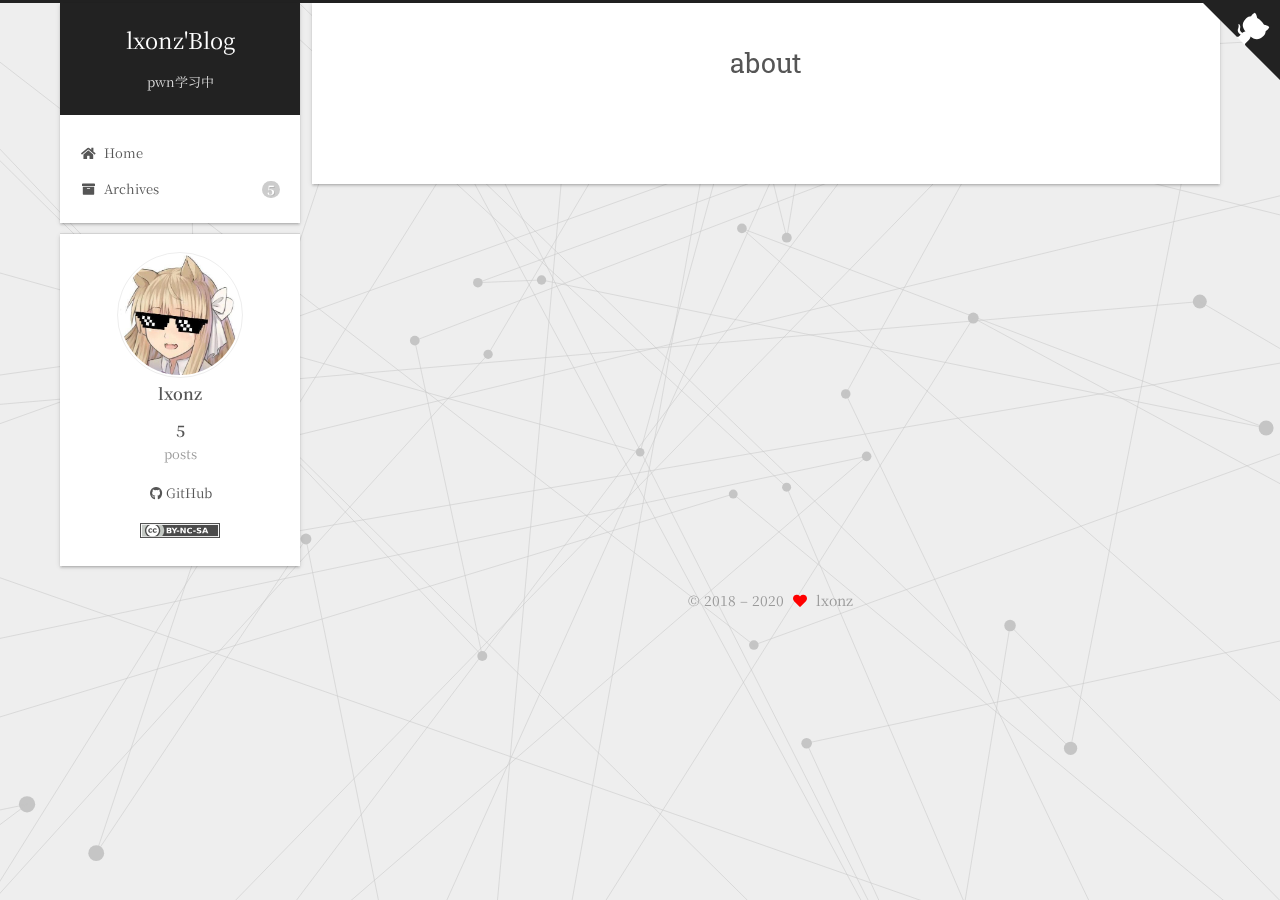
==== commit f061818d: "Site updated: 2020-08-30 03:36:56" ====
--- a/about/index.html
+++ b/about/index.html
@@ -120,7 +120,7 @@
   </li>
         <li class="menu-item menu-item-archives">
 
-    <a href="/archives/" rel="section"><i class="fa fa-archive fa-fw"></i>Archives<span class="badge">3</span></a>
+    <a href="/archives/" rel="section"><i class="fa fa-archive fa-fw"></i>Archives<span class="badge">5</span></a>
 
   </li>
   </ul>
@@ -248,7 +248,7 @@
       <div class="site-state-item site-state-posts">
           <a href="/archives/">
         
-          <span class="site-state-item-count">3</span>
+          <span class="site-state-item-count">5</span>
           <span class="site-state-item-name">posts</span>
         </a>
       </div>
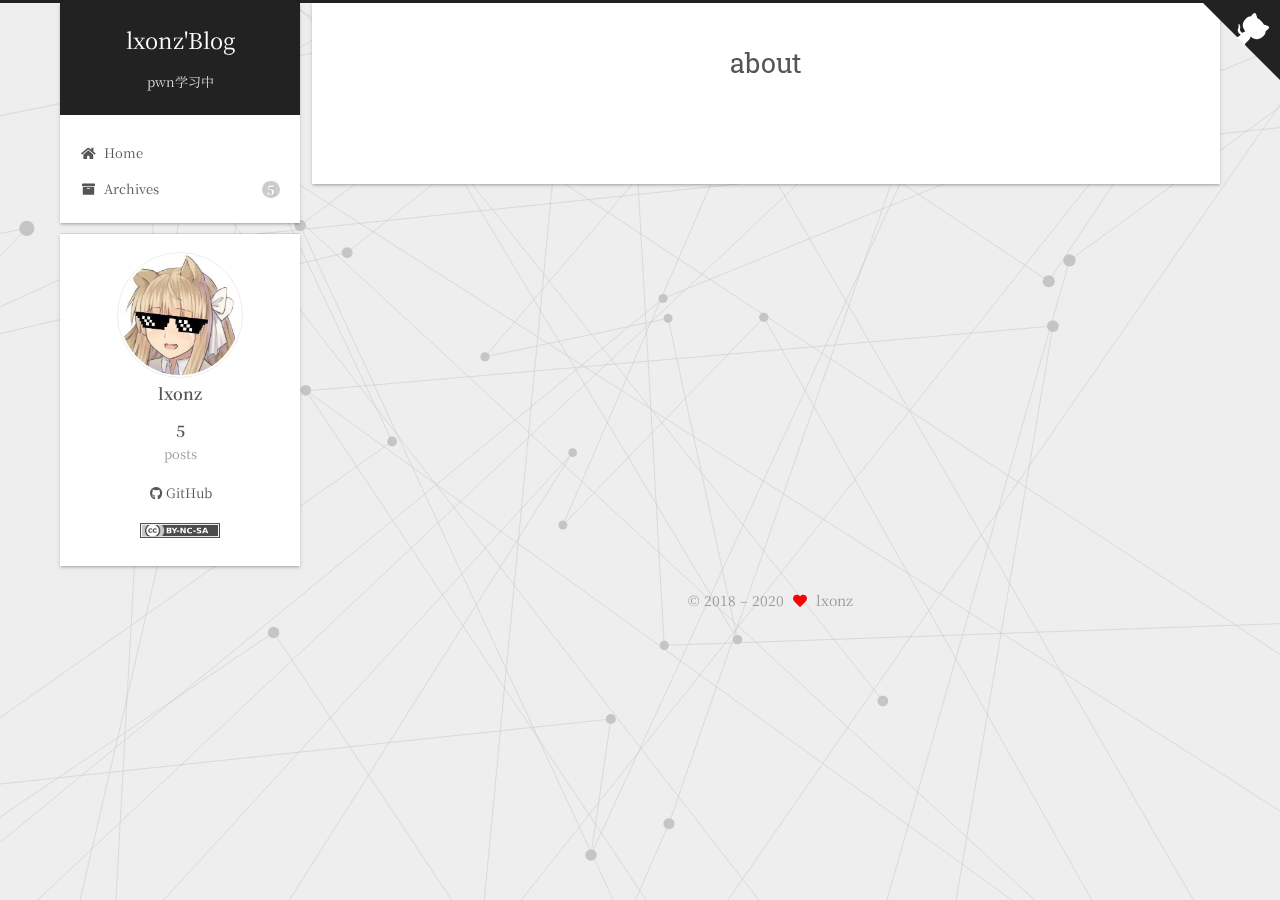
==== commit 6af54097: "Site updated: 2020-08-30 03:40:31" ====
--- a/about/index.html
+++ b/about/index.html
@@ -12,7 +12,7 @@
 
 <link rel="stylesheet" href="/css/main.css">
 
-<link rel="stylesheet" href="https://fonts.loli.net/css?family=Noto Serif SC:300,300italic,400,400italic,700,700italic|Roboto Slab:300,300italic,400,400italic,700,700italic|PT Mono:300,300italic,400,400italic,700,700italic&display=swap&subset=latin,latin-ext">
+<link rel="stylesheet" href="https://fonts.loli.net/css?family=Noto Serif SC:300,300italic,400,400italic,700,700italic|Roboto Slab:300,300italic,400,400italic,700,700italic|30:300,300italic,400,400italic,700,700italic|PT Mono:300,300italic,400,400italic,700,700italic&display=swap&subset=latin,latin-ext">
 <link rel="stylesheet" href="/lib/font-awesome/css/all.min.css">
 
 <script id="hexo-configurations">
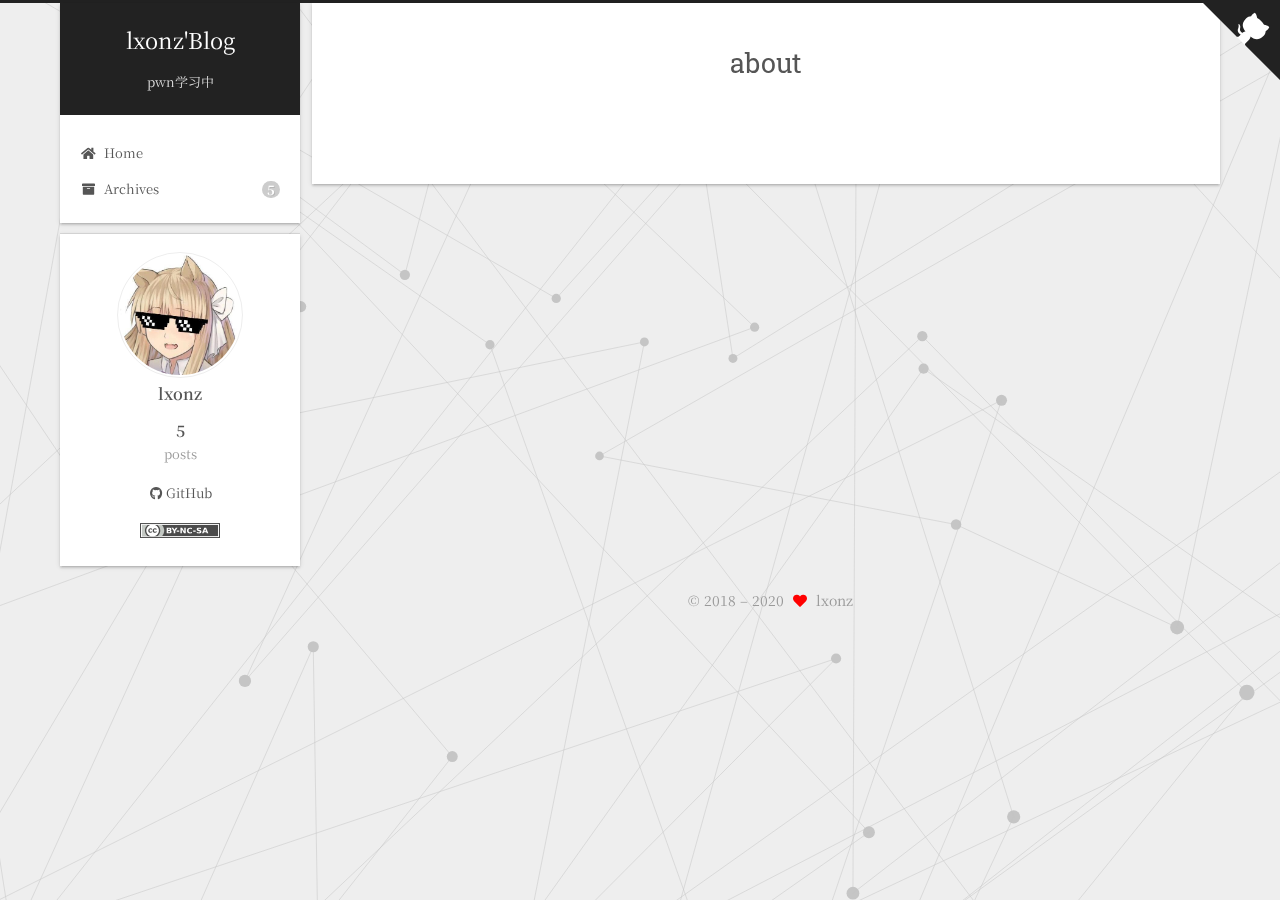
==== commit 0617e63b: "Site updated: 2020-08-30 03:45:48" ====
--- a/about/index.html
+++ b/about/index.html
@@ -12,7 +12,7 @@
 
 <link rel="stylesheet" href="/css/main.css">
 
-<link rel="stylesheet" href="https://fonts.loli.net/css?family=Noto Serif SC:300,300italic,400,400italic,700,700italic|Roboto Slab:300,300italic,400,400italic,700,700italic|30:300,300italic,400,400italic,700,700italic|PT Mono:300,300italic,400,400italic,700,700italic&display=swap&subset=latin,latin-ext">
+<link rel="stylesheet" href="https://fonts.loli.net/css?family=Noto Serif SC:300,300italic,400,400italic,700,700italic|Roboto Slab:300,300italic,400,400italic,700,700italic|PT Mono:300,300italic,400,400italic,700,700italic&display=swap&subset=latin,latin-ext">
 <link rel="stylesheet" href="/lib/font-awesome/css/all.min.css">
 
 <script id="hexo-configurations">
